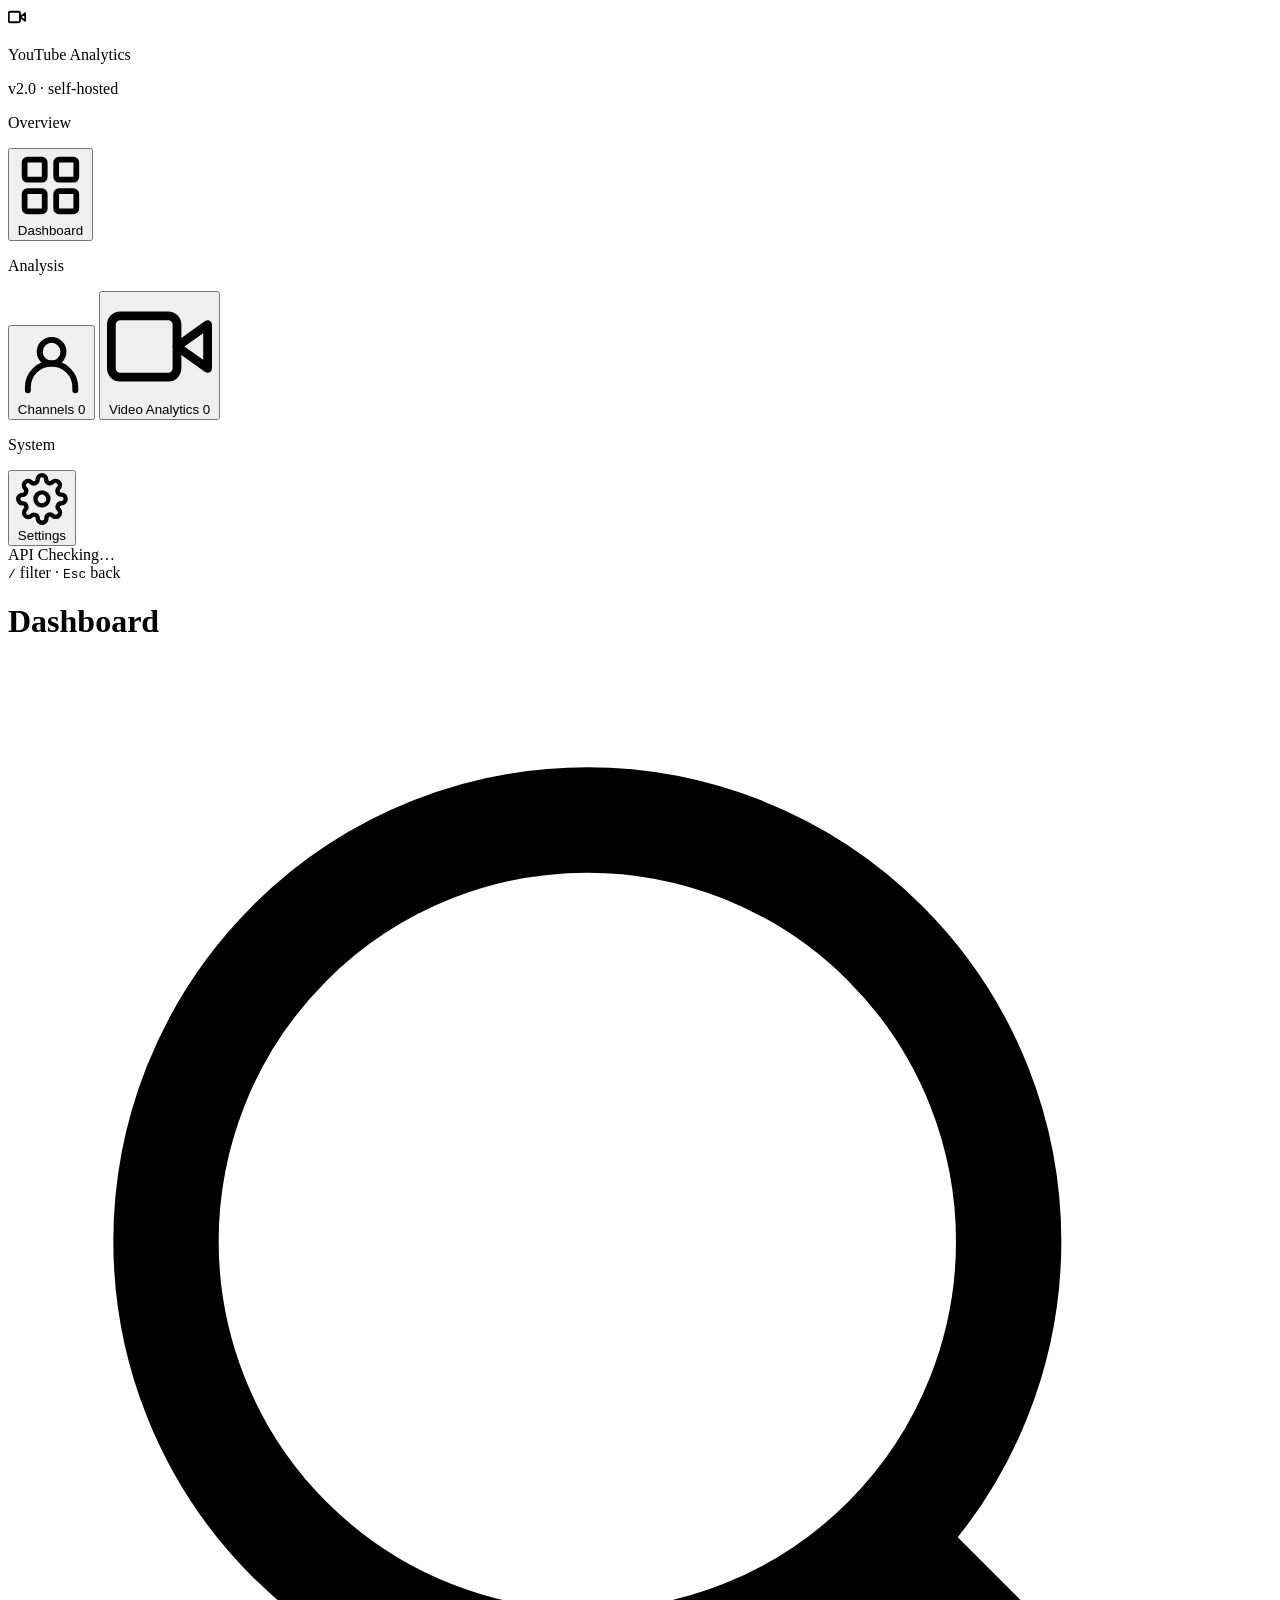
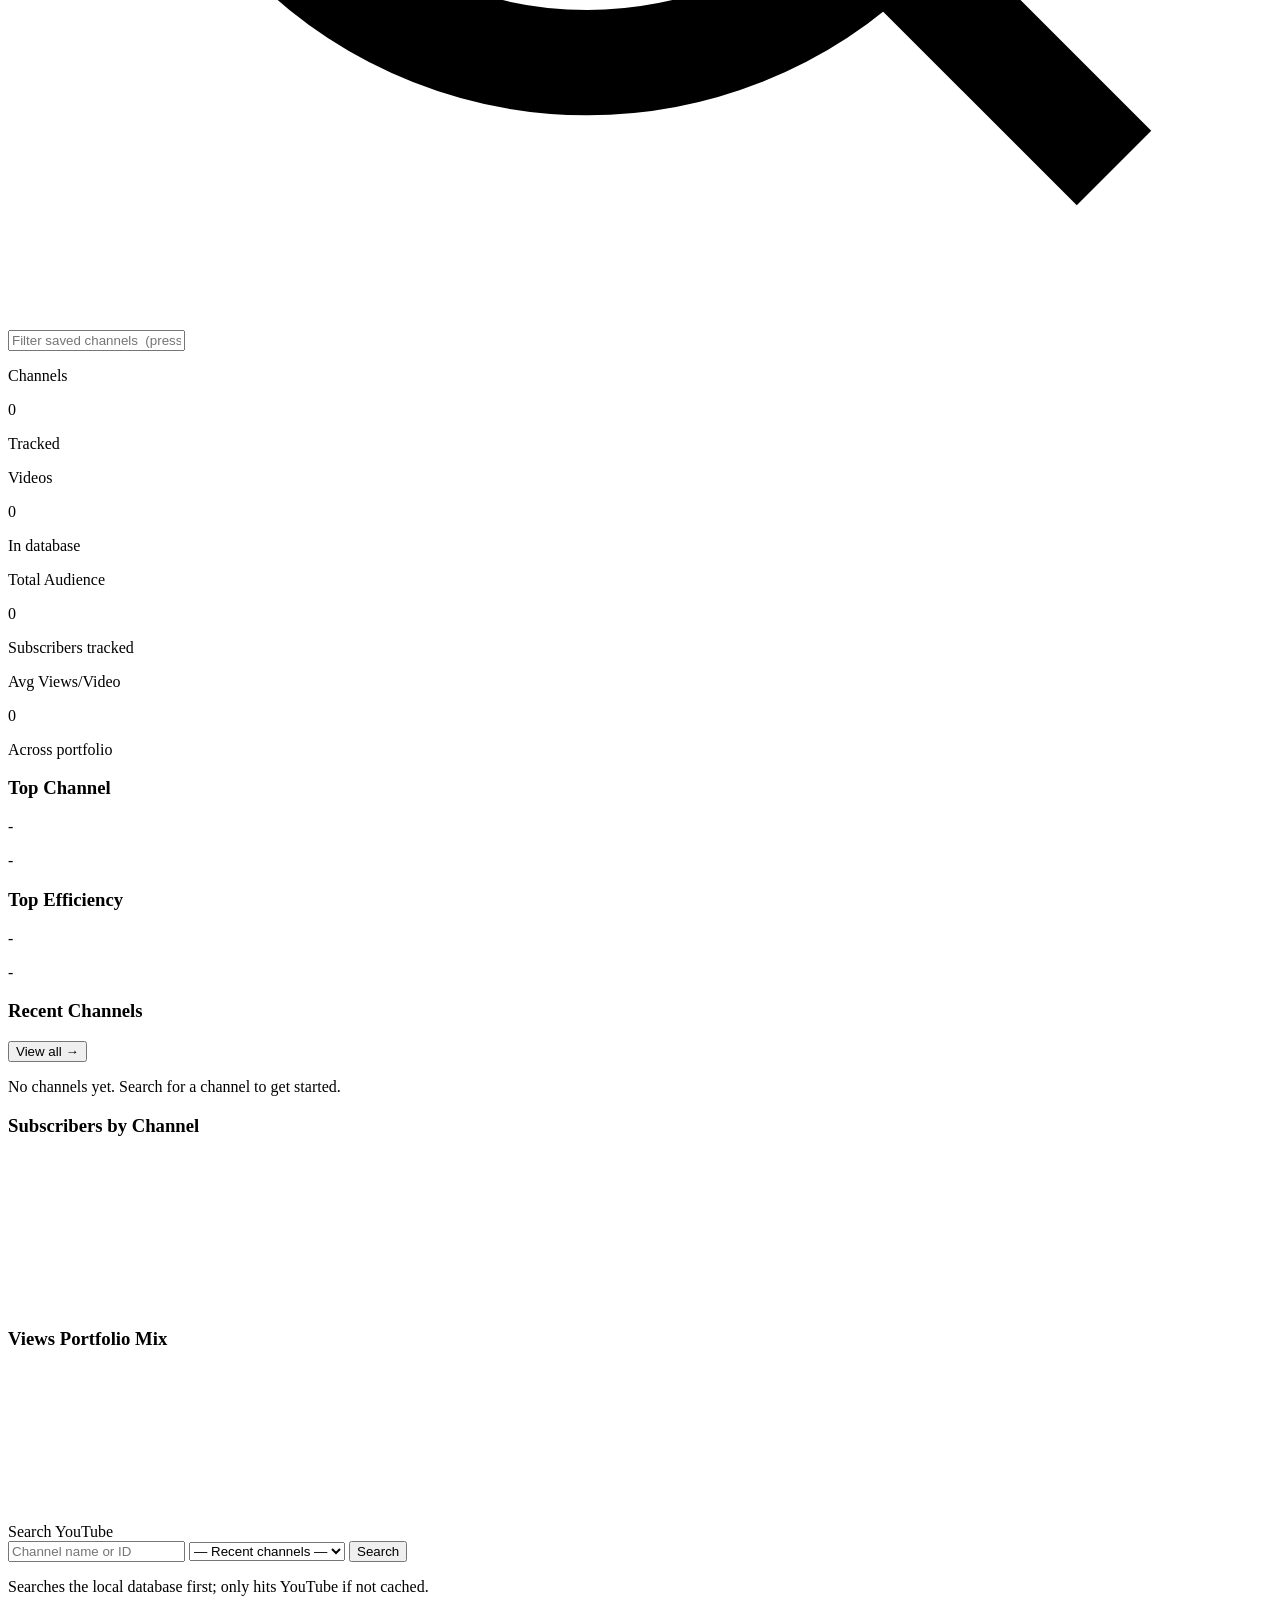
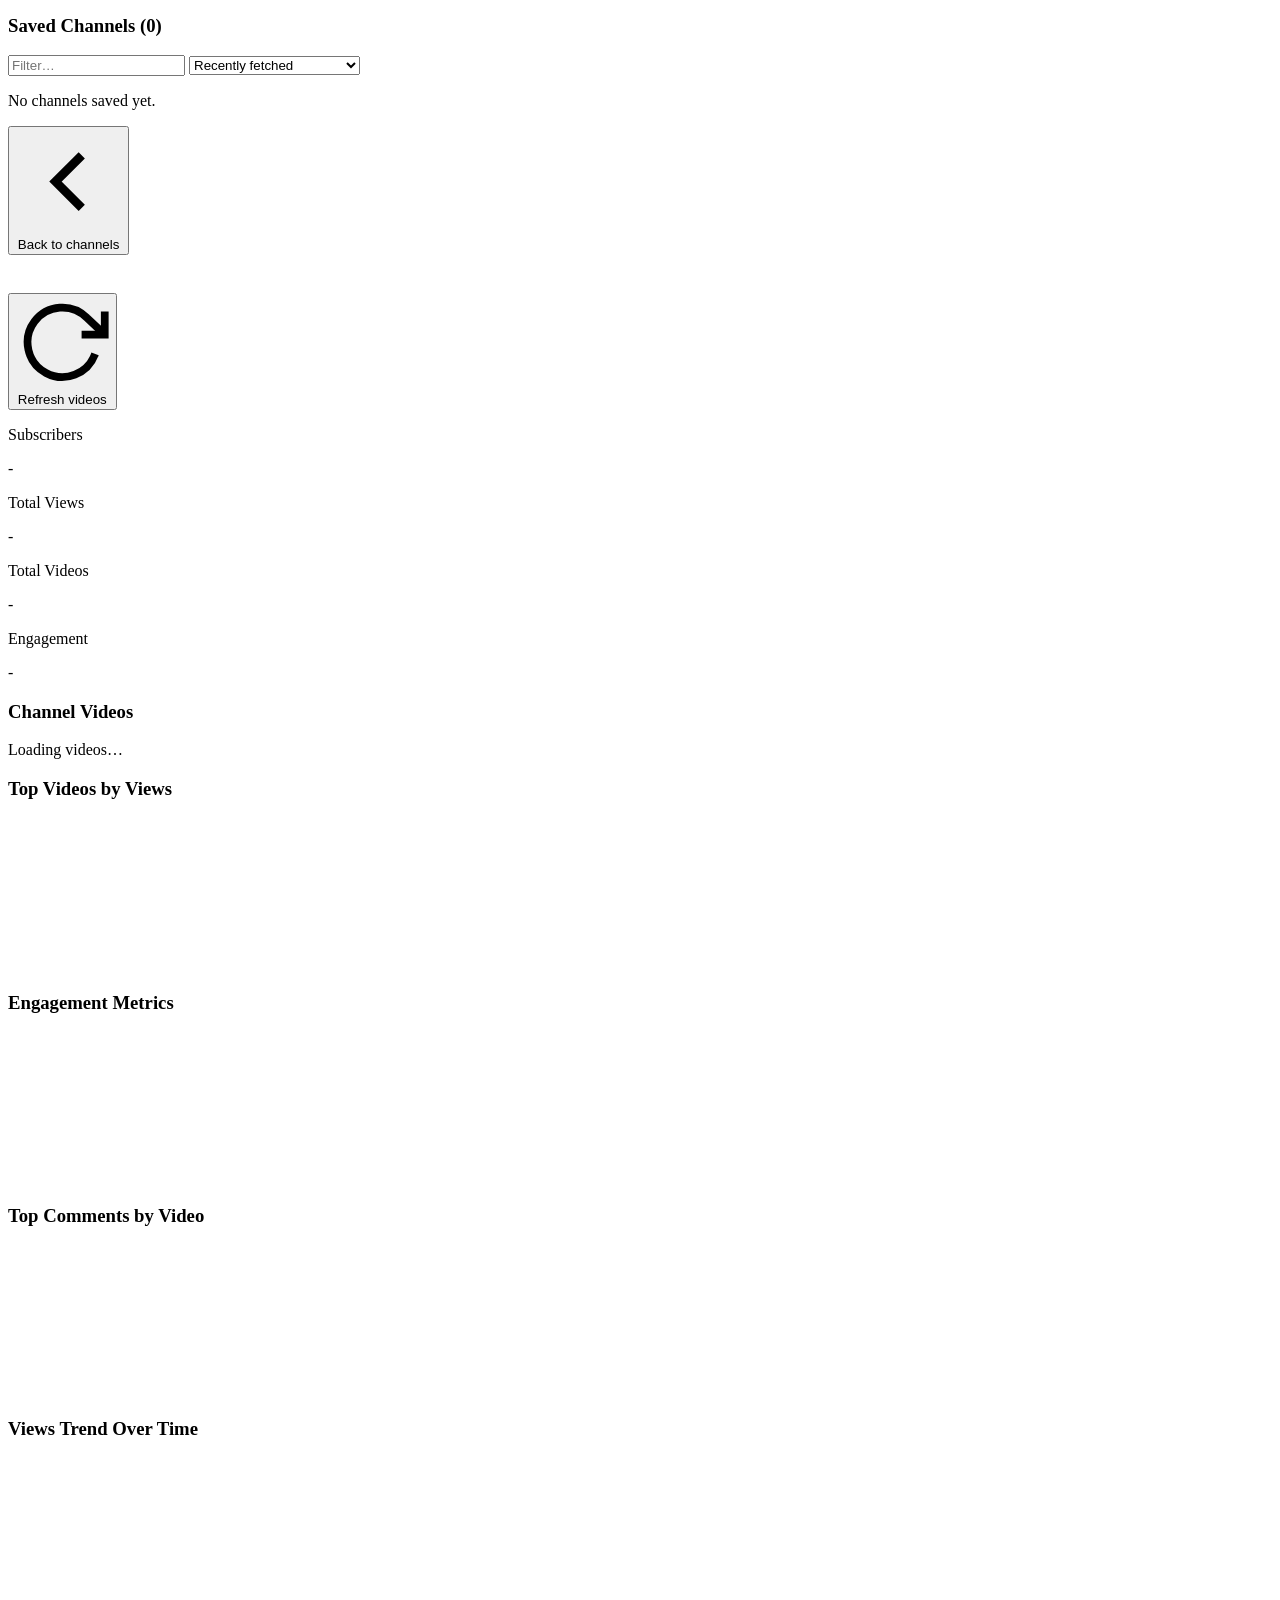
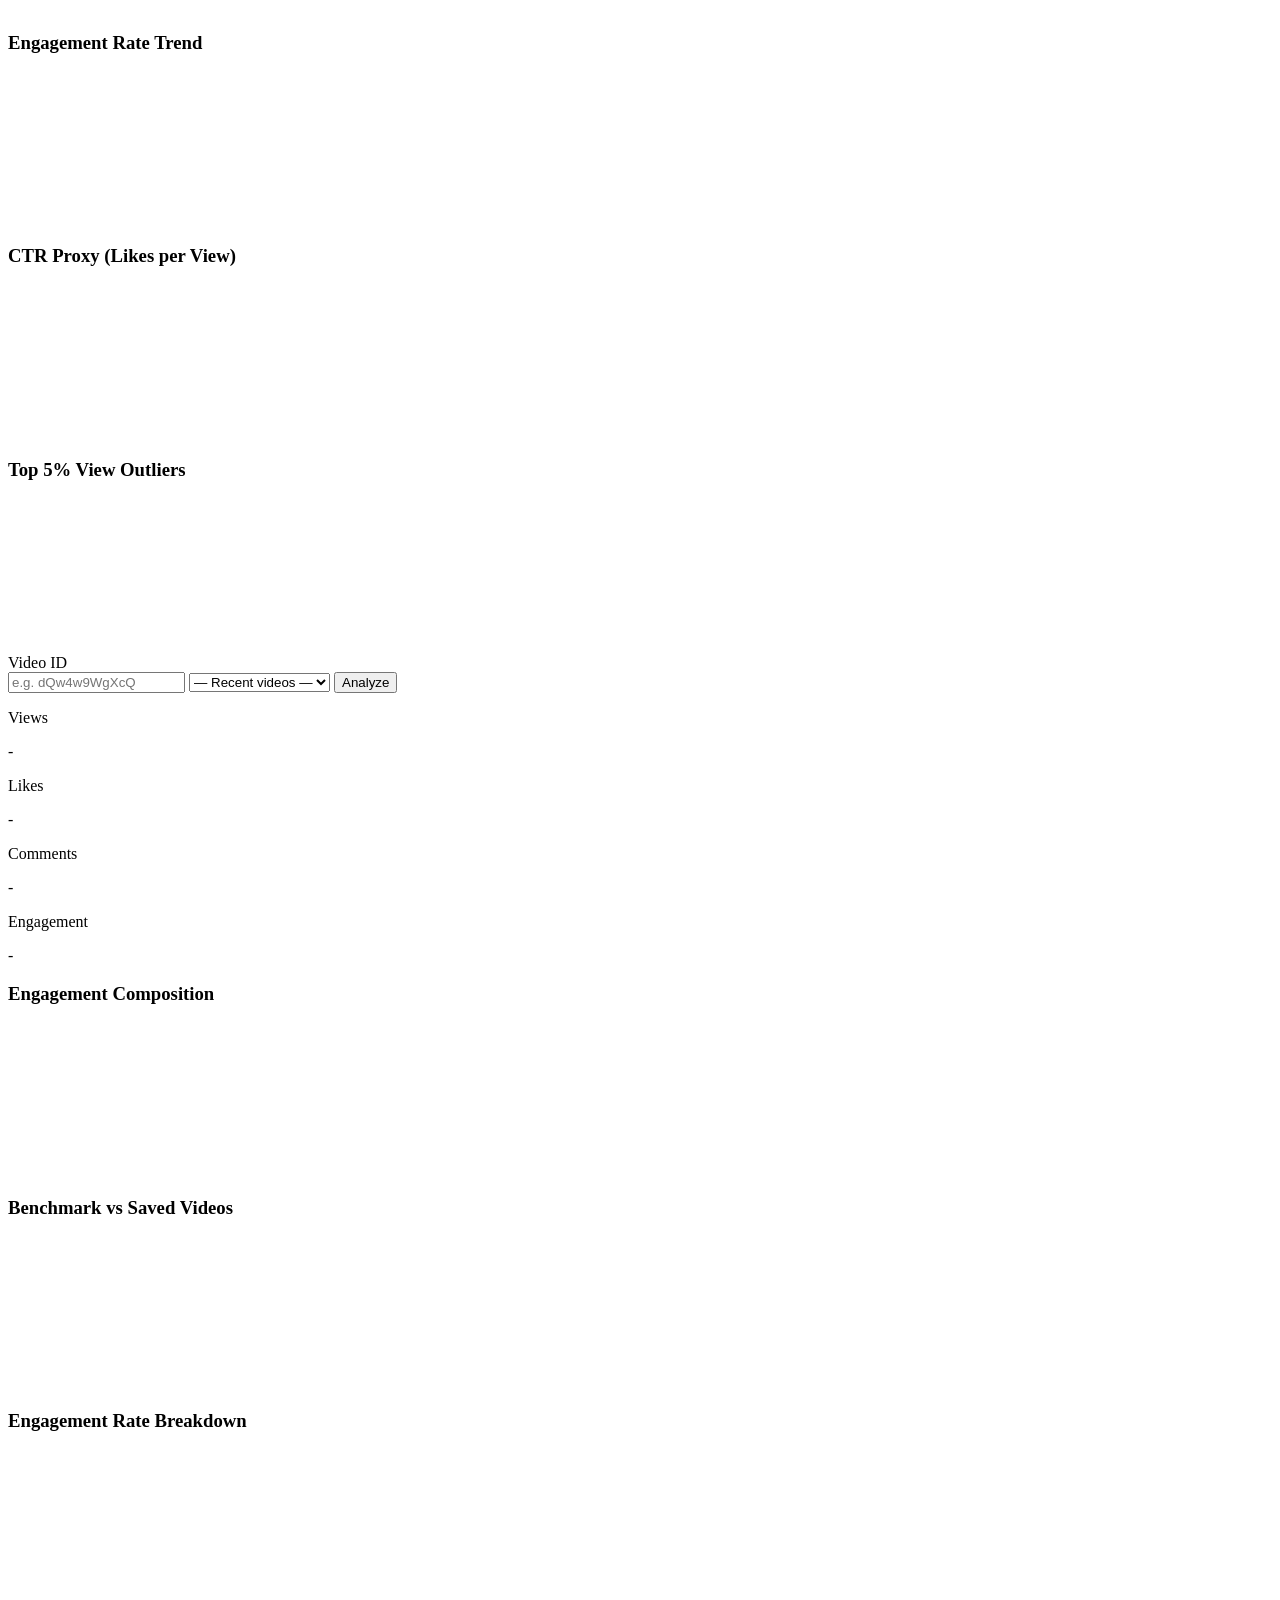
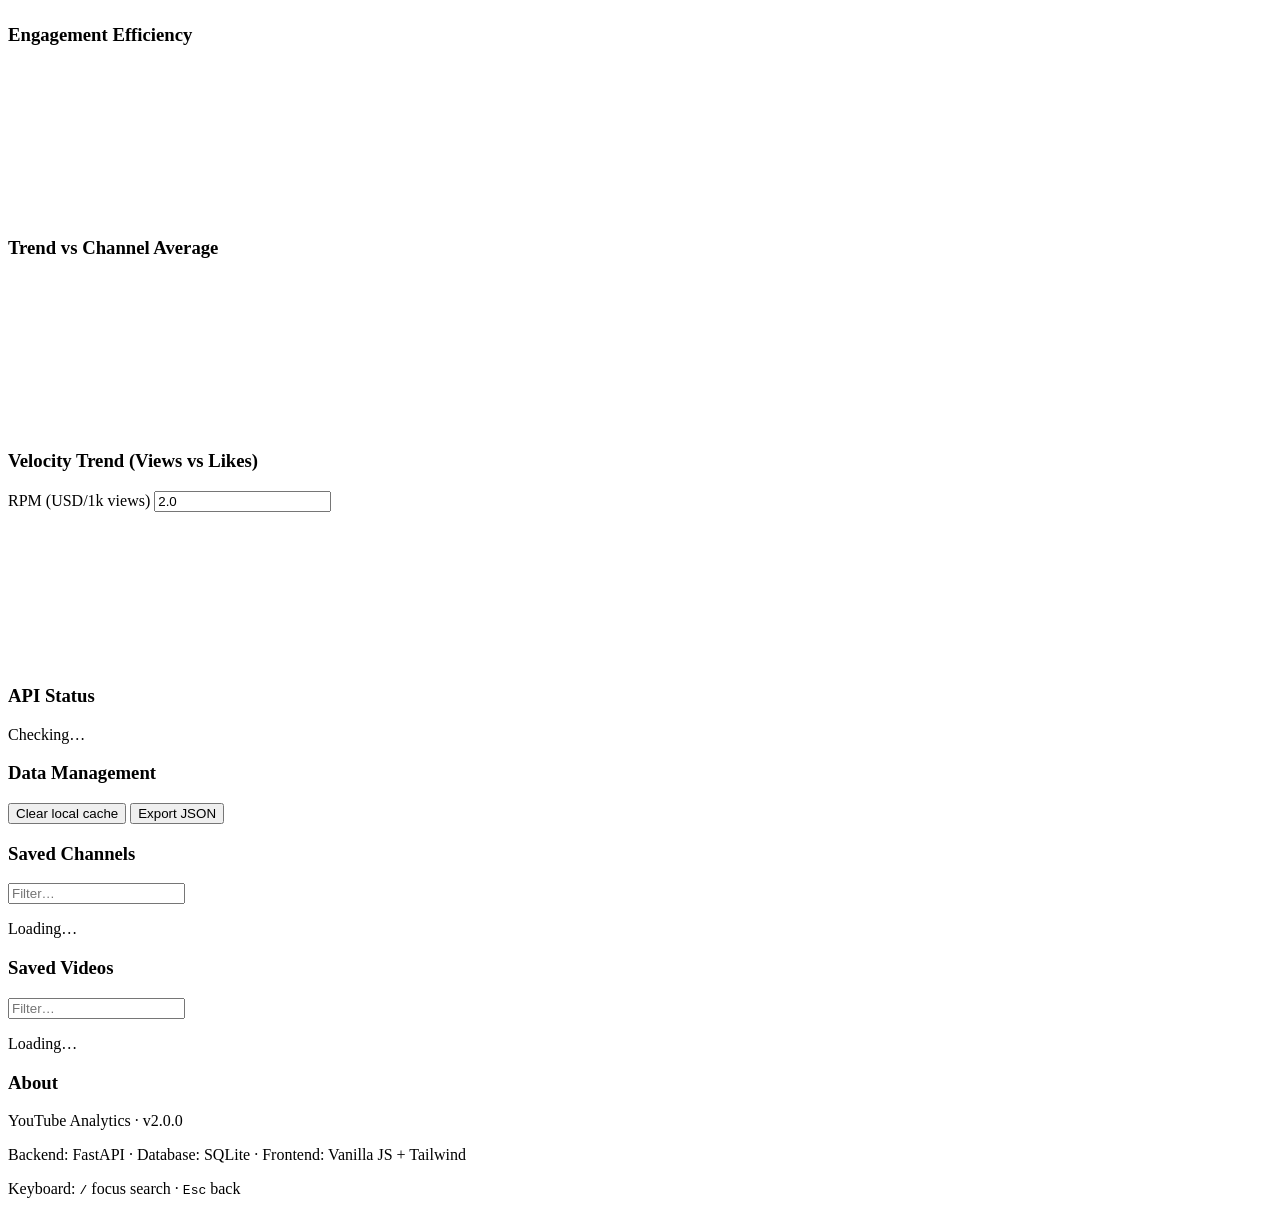
==== youtube_analytics/templates/index.html @ 82e655bf "Merge pull request #1 from sasank-in/top_vid Top vid" ====
<!DOCTYPE html>
<html lang="en">
<head>
    <meta charset="UTF-8">
    <meta name="viewport" content="width=device-width, initial-scale=1.0">
    <title>YouTube Analytics</title>
    <link rel="icon" href="/static/favicon.ico">
    <script src="https://cdn.tailwindcss.com"></script>
    <link rel="preconnect" href="https://fonts.googleapis.com">
    <link rel="preconnect" href="https://fonts.gstatic.com" crossorigin>
    <link href="https://fonts.googleapis.com/css2?family=Inter:wght@400;500;600;700&family=JetBrains+Mono:wght@400;500&display=swap" rel="stylesheet">
    <link rel="stylesheet" href="/static/styles.css">
    <script src="https://cdn.jsdelivr.net/npm/chart.js@4.4.0/dist/chart.umd.js"></script>
    <script>
        tailwind.config = {
            theme: {
                extend: {
                    fontFamily: {
                        sans: ['Inter', 'system-ui', 'sans-serif'],
                        mono: ['JetBrains Mono', 'ui-monospace', 'monospace'],
                    },
                    colors: {
                        brand: {
                            50:  '#eff6ff',
                            100: '#dbeafe',
                            500: '#3b82f6',
                            600: '#2563eb',
                            700: '#1d4ed8',
                            900: '#1e3a8a',
                        },
                    },
                },
            },
        };
    </script>
</head>
<body class="bg-slate-50 text-slate-800 font-sans antialiased">

<div class="flex h-screen overflow-hidden">

    <!-- ============ Sidebar ============ -->
    <aside id="sidebar" class="w-64 shrink-0 bg-white border-r border-slate-200 flex flex-col">
        <div class="px-5 py-4 border-b border-slate-200 flex items-center justify-between">
            <div class="flex items-center gap-2.5 min-w-0">
                <div class="w-9 h-9 rounded-lg bg-gradient-to-br from-brand-600 to-brand-700 flex items-center justify-center text-white shadow-sm shrink-0">
                    <svg width="18" height="18" viewBox="0 0 24 24" fill="none" stroke="currentColor" stroke-width="2.5" stroke-linecap="round" stroke-linejoin="round">
                        <path d="M23 7l-7 5 7 5V7z"></path>
                        <rect x="1" y="5" width="15" height="14" rx="2"></rect>
                    </svg>
                </div>
                <div class="min-w-0">
                    <p class="text-sm font-semibold text-slate-900 leading-tight truncate">YouTube Analytics</p>
                    <p class="text-[11px] text-slate-500 leading-tight">v2.0 · self-hosted</p>
                </div>
            </div>
        </div>

        <nav class="flex-1 px-3 py-3 overflow-y-auto">
            <p class="nav-group">Overview</p>
            <button class="nav-btn" data-section="dashboard">
                <svg class="nav-icon" viewBox="0 0 24 24" fill="none" stroke="currentColor" stroke-width="2" stroke-linecap="round" stroke-linejoin="round"><rect x="3" y="3" width="7" height="7" rx="1"/><rect x="14" y="3" width="7" height="7" rx="1"/><rect x="3" y="14" width="7" height="7" rx="1"/><rect x="14" y="14" width="7" height="7" rx="1"/></svg>
                <span class="flex-1">Dashboard</span>
            </button>

            <p class="nav-group mt-4">Analysis</p>
            <button class="nav-btn" data-section="channels">
                <svg class="nav-icon" viewBox="0 0 24 24" fill="none" stroke="currentColor" stroke-width="2" stroke-linecap="round" stroke-linejoin="round"><circle cx="12" cy="8" r="4"/><path d="M4 21v-1a8 8 0 0116 0v1"/></svg>
                <span class="flex-1">Channels</span>
                <span id="nav-channels-count" class="nav-badge">0</span>
            </button>
            <button class="nav-btn" data-section="videos">
                <svg class="nav-icon" viewBox="0 0 24 24" fill="none" stroke="currentColor" stroke-width="2" stroke-linecap="round" stroke-linejoin="round"><polygon points="23 7 16 12 23 17 23 7"/><rect x="1" y="5" width="15" height="14" rx="2"/></svg>
                <span class="flex-1">Video Analytics</span>
                <span id="nav-videos-count" class="nav-badge">0</span>
            </button>

            <p class="nav-group mt-4">System</p>
            <button class="nav-btn" data-section="settings">
                <svg class="nav-icon" viewBox="0 0 24 24" fill="none" stroke="currentColor" stroke-width="2" stroke-linecap="round" stroke-linejoin="round"><circle cx="12" cy="12" r="3"/><path d="M19.4 15a1.65 1.65 0 00.33 1.82l.06.06a2 2 0 01-2.83 2.83l-.06-.06a1.65 1.65 0 00-1.82-.33 1.65 1.65 0 00-1 1.51V21a2 2 0 01-4 0v-.09A1.65 1.65 0 009 19.4a1.65 1.65 0 00-1.82.33l-.06.06a2 2 0 01-2.83-2.83l.06-.06a1.65 1.65 0 00.33-1.82 1.65 1.65 0 00-1.51-1H3a2 2 0 010-4h.09A1.65 1.65 0 004.6 9a1.65 1.65 0 00-.33-1.82l-.06-.06a2 2 0 012.83-2.83l.06.06a1.65 1.65 0 001.82.33H9a1.65 1.65 0 001-1.51V3a2 2 0 014 0v.09a1.65 1.65 0 001 1.51 1.65 1.65 0 001.82-.33l.06-.06a2 2 0 012.83 2.83l-.06.06a1.65 1.65 0 00-.33 1.82V9a1.65 1.65 0 001.51 1H21a2 2 0 010 4h-.09a1.65 1.65 0 00-1.51 1z"/></svg>
                <span class="flex-1">Settings</span>
            </button>
        </nav>

        <div class="border-t border-slate-200 px-3 py-3 space-y-2">
            <div id="api-status-pill" class="flex items-center justify-between px-3 py-2 rounded-md bg-slate-50 text-xs">
                <span class="flex items-center gap-2 text-slate-600">
                    <span class="relative flex w-2 h-2">
                        <span id="api-status-dot-ping" class="absolute inline-flex h-full w-full rounded-full opacity-50"></span>
                        <span id="api-status-dot" class="relative inline-flex rounded-full h-2 w-2 bg-slate-300"></span>
                    </span>
                    API
                </span>
                <span id="api-status-text" class="font-medium text-slate-700">Checking…</span>
            </div>
            <div class="px-3 text-[11px] text-slate-400 leading-relaxed">
                <kbd class="kbd">/</kbd> filter · <kbd class="kbd">Esc</kbd> back
            </div>
        </div>
    </aside>

    <!-- ============ Main Column ============ -->
    <div class="flex-1 flex flex-col overflow-hidden">

        <!-- Top Bar -->
        <header class="h-14 shrink-0 bg-white border-b border-slate-200 flex items-center justify-between px-6">
            <div class="flex items-center gap-3 min-w-0">
                <h1 id="page-title" class="text-base font-semibold text-slate-900 truncate">Dashboard</h1>
                <span id="page-breadcrumb" class="text-sm text-slate-400 truncate"></span>
            </div>
            <div class="flex items-center gap-2">
                <div class="relative">
                    <svg class="w-4 h-4 absolute left-2.5 top-1/2 -translate-y-1/2 text-slate-400" viewBox="0 0 24 24" fill="none" stroke="currentColor" stroke-width="2"><circle cx="11" cy="11" r="8"/><path d="M21 21l-4.35-4.35"/></svg>
                    <input id="global-search" type="text" placeholder="Filter saved channels  (press /)"
                           class="w-72 h-9 pl-8 pr-3 text-sm bg-slate-100 border border-transparent rounded-md focus:bg-white focus:border-brand-500 focus:ring-2 focus:ring-brand-500/20 focus:outline-none transition">
                </div>
            </div>
        </header>

        <!-- Content -->
        <main class="flex-1 overflow-auto">
            <div class="max-w-7xl mx-auto px-6 py-6">

                <!-- ============ Dashboard ============ -->
                <section id="dashboard" class="section">
                    <div class="grid grid-cols-1 sm:grid-cols-2 lg:grid-cols-4 gap-4 mb-6">
                        <div class="kpi-card">
                            <p class="kpi-label">Channels</p>
                            <p class="kpi-value" id="total-channels">0</p>
                            <p class="kpi-sub">Tracked</p>
                        </div>
                        <div class="kpi-card">
                            <p class="kpi-label">Videos</p>
                            <p class="kpi-value" id="total-videos">0</p>
                            <p class="kpi-sub">In database</p>
                        </div>
                        <div class="kpi-card">
                            <p class="kpi-label">Total Audience</p>
                            <p class="kpi-value" id="highlight-total-audience">0</p>
                            <p class="kpi-sub">Subscribers tracked</p>
                        </div>
                        <div class="kpi-card">
                            <p class="kpi-label">Avg Views/Video</p>
                            <p class="kpi-value" id="highlight-avg-views">0</p>
                            <p class="kpi-sub">Across portfolio</p>
                        </div>
                    </div>

                    <div class="grid grid-cols-1 lg:grid-cols-2 gap-4 mb-6">
                        <div class="panel">
                            <div class="panel-header">
                                <h3 class="panel-title">Top Channel</h3>
                            </div>
                            <div class="panel-body">
                                <p class="text-xl font-semibold text-slate-900" id="highlight-top-channel">-</p>
                                <p class="text-sm text-slate-500 mt-1" id="highlight-top-channel-metric">-</p>
                            </div>
                        </div>
                        <div class="panel">
                            <div class="panel-header">
                                <h3 class="panel-title">Top Efficiency</h3>
                            </div>
                            <div class="panel-body">
                                <p class="text-xl font-semibold text-slate-900" id="highlight-top-engagement">-</p>
                                <p class="text-sm text-slate-500 mt-1" id="highlight-top-engagement-metric">-</p>
                            </div>
                        </div>
                    </div>

                    <div class="panel mb-6">
                        <div class="panel-header flex items-center justify-between">
                            <h3 class="panel-title">Recent Channels</h3>
                            <button class="text-xs text-brand-600 hover:text-brand-700 font-medium" data-jump="channels">View all →</button>
                        </div>
                        <div class="panel-body">
                            <div id="recent-channels" class="grid grid-cols-1 sm:grid-cols-2 lg:grid-cols-3 xl:grid-cols-4 gap-3">
                                <p class="placeholder col-span-full">No channels yet. Search for a channel to get started.</p>
                            </div>
                        </div>
                    </div>

                    <div class="grid grid-cols-1 lg:grid-cols-2 gap-4">
                        <div class="panel">
                            <div class="panel-header"><h3 class="panel-title">Subscribers by Channel</h3></div>
                            <div class="panel-body">
                                <div class="chart-container"><canvas id="dashboard-subscribers-canvas"></canvas></div>
                            </div>
                        </div>
                        <div class="panel">
                            <div class="panel-header"><h3 class="panel-title">Views Portfolio Mix</h3></div>
                            <div class="panel-body">
                                <div class="chart-container"><canvas id="dashboard-views-canvas"></canvas></div>
                            </div>
                        </div>
                    </div>
                </section>

                <!-- ============ Channels ============ -->
                <section id="channels" class="section hidden">
                    <div class="panel mb-6">
                        <div class="panel-body">
                            <label for="search-query" class="block text-sm font-medium text-slate-700 mb-1.5">Search YouTube</label>
                            <div class="flex gap-2">
                                <input type="text" id="search-query"
                                       placeholder="Channel name or ID"
                                       class="input-field flex-1">
                                <select id="quick-channel-select" class="input-field w-56">
                                    <option value="">— Recent channels —</option>
                                </select>
                                <button id="search-btn" class="btn btn-primary">Search</button>
                            </div>
                            <p class="text-xs text-slate-500 mt-2">Searches the local database first; only hits YouTube if not cached.</p>
                            <div id="search-results" class="mt-4 hidden">
                                <div id="channel-result"></div>
                            </div>
                        </div>
                    </div>

                    <div class="panel">
                        <div class="panel-header flex items-center justify-between gap-4 flex-wrap">
                            <h3 class="panel-title">Saved Channels (<span id="channels-count">0</span>)</h3>
                            <div class="flex items-center gap-2">
                                <input id="channels-filter" type="text" placeholder="Filter…" class="input-field h-8 w-48 text-xs">
                                <select id="channels-sort" class="input-field h-8 w-44 text-xs">
                                    <option value="recent">Recently fetched</option>
                                    <option value="subscribers">Subscribers (high → low)</option>
                                    <option value="views">Total views (high → low)</option>
                                    <option value="title">Name (A → Z)</option>
                                </select>
                            </div>
                        </div>
                        <div class="panel-body">
                            <div id="channels-list" class="grid grid-cols-1 sm:grid-cols-2 lg:grid-cols-3 gap-3">
                                <p class="placeholder col-span-full">No channels saved yet.</p>
                            </div>
                        </div>
                    </div>
                </section>

                <!-- ============ Channel Details ============ -->
                <section id="channel-details" class="section hidden">
                    <button id="back-btn" class="btn btn-ghost mb-3">
                        <svg class="w-4 h-4" viewBox="0 0 24 24" fill="none" stroke="currentColor" stroke-width="2"><polyline points="15 18 9 12 15 6"/></svg>
                        Back to channels
                    </button>

                    <div class="panel mb-4">
                        <div class="panel-body flex flex-col sm:flex-row gap-5">
                            <img id="channel-image" src="" alt="" class="w-24 h-24 rounded-lg object-cover bg-slate-100 shrink-0">
                            <div class="flex-1 min-w-0">
                                <h2 id="channel-name" class="text-xl font-semibold text-slate-900 truncate"></h2>
                                <p id="channel-id-display" class="text-xs font-mono text-slate-500 mt-0.5"></p>
                                <p id="channel-description" class="text-sm text-slate-600 mt-2 line-clamp-2"></p>
                            </div>
                            <div class="flex sm:flex-col gap-2 shrink-0">
                                <button id="fetch-videos-btn" class="btn btn-primary">
                                    <svg class="w-4 h-4" viewBox="0 0 24 24" fill="none" stroke="currentColor" stroke-width="2"><polyline points="23 4 23 10 17 10"/><path d="M20.49 15a9 9 0 11-2.12-9.36L23 10"/></svg>
                                    Refresh videos
                                </button>
                            </div>
                        </div>
                    </div>

                    <div class="grid grid-cols-2 lg:grid-cols-4 gap-3 mb-4">
                        <div class="kpi-card">
                            <p class="kpi-label">Subscribers</p>
                            <p class="kpi-value" id="channel-subscribers">-</p>
                        </div>
                        <div class="kpi-card">
                            <p class="kpi-label">Total Views</p>
                            <p class="kpi-value" id="channel-views">-</p>
                        </div>
                        <div class="kpi-card">
                            <p class="kpi-label">Total Videos</p>
                            <p class="kpi-value" id="channel-video-count">-</p>
                        </div>
                        <div class="kpi-card">
                            <p class="kpi-label">Engagement</p>
                            <p class="kpi-value" id="channel-engagement">-</p>
                        </div>
                    </div>

                    <div class="panel mb-4">
                        <div class="panel-header"><h3 class="panel-title">Channel Videos</h3></div>
                        <div class="panel-body">
                            <div id="videos-scroller" class="grid grid-cols-1 sm:grid-cols-2 lg:grid-cols-3 xl:grid-cols-4 gap-3 min-h-[160px]">
                                <p class="placeholder col-span-full">Loading videos…</p>
                            </div>
                        </div>
                    </div>

                    <div class="grid grid-cols-1 lg:grid-cols-2 gap-4 mb-4">
                        <div class="panel"><div class="panel-header"><h3 class="panel-title">Top Videos by Views</h3></div><div class="panel-body"><div class="chart-container"><canvas id="top-videos-canvas"></canvas></div></div></div>
                        <div class="panel"><div class="panel-header"><h3 class="panel-title">Engagement Metrics</h3></div><div class="panel-body"><div class="chart-container"><canvas id="engagement-canvas"></canvas></div></div></div>
                    </div>
                    <div class="grid grid-cols-1 lg:grid-cols-2 gap-4 mb-4">
                        <div class="panel"><div class="panel-header"><h3 class="panel-title">Top Comments by Video</h3></div><div class="panel-body"><div class="chart-container"><canvas id="comments-canvas"></canvas></div></div></div>
                        <div class="panel"><div class="panel-header"><h3 class="panel-title">Views Trend Over Time</h3></div><div class="panel-body"><div class="chart-container"><canvas id="views-trend-canvas"></canvas></div></div></div>
                    </div>
                    <div class="grid grid-cols-1 lg:grid-cols-2 gap-4 mb-4">
                        <div class="panel"><div class="panel-header"><h3 class="panel-title">Engagement Rate Trend</h3></div><div class="panel-body"><div class="chart-container"><canvas id="engagement-trend-canvas"></canvas></div></div></div>
                        <div class="panel"><div class="panel-header"><h3 class="panel-title">CTR Proxy (Likes per View)</h3></div><div class="panel-body"><div class="chart-container"><canvas id="ctr-proxy-canvas"></canvas></div></div></div>
                    </div>
                    <div class="panel">
                        <div class="panel-header"><h3 class="panel-title">Top 5% View Outliers</h3></div>
                        <div class="panel-body"><div class="chart-container"><canvas id="outliers-canvas"></canvas></div></div>
                    </div>
                </section>

                <!-- ============ Video Analytics ============ -->
                <section id="videos" class="section hidden">
                    <div class="panel mb-6">
                        <div class="panel-body">
                            <label for="video-search-input" class="block text-sm font-medium text-slate-700 mb-1.5">Video ID</label>
                            <div class="flex gap-2">
                                <input type="text" id="video-search-input"
                                       placeholder="e.g. dQw4w9WgXcQ"
                                       class="input-field flex-1 font-mono">
                                <select id="quick-video-select" class="input-field w-56">
                                    <option value="">— Recent videos —</option>
                                </select>
                                <button id="video-search-btn" class="btn btn-primary">Analyze</button>
                            </div>
                            <div id="video-results" class="mt-4 hidden">
                                <div id="video-details"></div>
                            </div>
                        </div>
                    </div>

                    <div id="video-stats-section" class="hidden">
                        <div class="grid grid-cols-2 lg:grid-cols-4 gap-3 mb-4">
                            <div class="kpi-card"><p class="kpi-label">Views</p><p class="kpi-value" id="video-views">-</p></div>
                            <div class="kpi-card"><p class="kpi-label">Likes</p><p class="kpi-value" id="video-likes">-</p></div>
                            <div class="kpi-card"><p class="kpi-label">Comments</p><p class="kpi-value" id="video-comments">-</p></div>
                            <div class="kpi-card"><p class="kpi-label">Engagement</p><p class="kpi-value" id="video-engagement">-</p></div>
                        </div>
                    </div>

                    <div id="video-advanced-charts-section" class="hidden grid grid-cols-1 lg:grid-cols-2 gap-4 mb-4">
                        <div class="panel"><div class="panel-header"><h3 class="panel-title">Engagement Composition</h3></div><div class="panel-body"><div class="chart-container"><canvas id="video-composition-canvas"></canvas></div></div></div>
                        <div class="panel"><div class="panel-header"><h3 class="panel-title">Benchmark vs Saved Videos</h3></div><div class="panel-body"><div class="chart-container"><canvas id="video-benchmark-canvas"></canvas></div></div></div>
                    </div>

                    <div id="video-insights-charts-section" class="hidden grid grid-cols-1 lg:grid-cols-2 gap-4 mb-4">
                        <div class="panel"><div class="panel-header"><h3 class="panel-title">Engagement Rate Breakdown</h3></div><div class="panel-body"><div class="chart-container"><canvas id="video-engagement-rate-canvas"></canvas></div></div></div>
                        <div class="panel"><div class="panel-header"><h3 class="panel-title">Engagement Efficiency</h3></div><div class="panel-body"><div class="chart-container"><canvas id="video-percentile-canvas"></canvas></div></div></div>
                    </div>

                    <div id="video-trend-charts-section" class="hidden grid grid-cols-1 lg:grid-cols-2 gap-4">
                        <div class="panel"><div class="panel-header"><h3 class="panel-title">Trend vs Channel Average</h3></div><div class="panel-body"><div class="chart-container"><canvas id="video-channel-trend-canvas"></canvas></div></div></div>
                        <div class="panel">
                            <div class="panel-header flex items-center justify-between">
                                <h3 class="panel-title">Velocity Trend (Views vs Likes)</h3>
                                <div class="flex items-center gap-2">
                                    <label for="video-rpm-input" class="text-xs text-slate-500">RPM (USD/1k views)</label>
                                    <input type="number" id="video-rpm-input" class="input-field h-8 w-20 text-xs" min="0" step="0.1" value="2.0">
                                </div>
                            </div>
                            <div class="panel-body"><div class="chart-container"><canvas id="video-velocity-canvas"></canvas></div></div>
                        </div>
                    </div>
                </section>

                <!-- ============ Settings ============ -->
                <section id="settings" class="section hidden">
                    <div class="panel mb-4">
                        <div class="panel-header"><h3 class="panel-title">API Status</h3></div>
                        <div class="panel-body">
                            <p id="api-status" class="text-sm">Checking…</p>
                        </div>
                    </div>

                    <div class="panel mb-4">
                        <div class="panel-header"><h3 class="panel-title">Data Management</h3></div>
                        <div class="panel-body flex gap-2 flex-wrap">
                            <button id="clear-cache-btn" class="btn btn-secondary">Clear local cache</button>
                            <button id="export-data-btn" class="btn btn-secondary">Export JSON</button>
                        </div>
                    </div>

                    <div class="panel mb-4">
                        <div class="panel-header flex items-center justify-between">
                            <h3 class="panel-title">Saved Channels</h3>
                            <input id="settings-channels-filter" type="text" placeholder="Filter…" class="input-field h-8 w-48 text-xs">
                        </div>
                        <div class="panel-body">
                            <div id="settings-channels-table" class="overflow-x-auto">
                                <p class="placeholder">Loading…</p>
                            </div>
                        </div>
                    </div>

                    <div class="panel mb-4">
                        <div class="panel-header flex items-center justify-between">
                            <h3 class="panel-title">Saved Videos</h3>
                            <input id="settings-videos-filter" type="text" placeholder="Filter…" class="input-field h-8 w-48 text-xs">
                        </div>
                        <div class="panel-body">
                            <div id="settings-videos-table" class="overflow-x-auto">
                                <p class="placeholder">Loading…</p>
                            </div>
                        </div>
                    </div>

                    <div class="panel">
                        <div class="panel-header"><h3 class="panel-title">About</h3></div>
                        <div class="panel-body text-sm text-slate-600 space-y-1">
                            <p><span class="font-medium text-slate-900">YouTube Analytics</span> · v2.0.0</p>
                            <p>Backend: FastAPI · Database: SQLite · Frontend: Vanilla JS + Tailwind</p>
                            <p class="text-xs text-slate-500 pt-2">Keyboard: <kbd class="kbd">/</kbd> focus search · <kbd class="kbd">Esc</kbd> back</p>
                        </div>
                    </div>
                </section>

            </div>
        </main>
    </div>
</div>

<!-- Loading bar -->
<div id="loading" class="fixed top-0 left-0 right-0 h-0.5 bg-brand-600 hidden z-50">
    <div class="h-full bg-brand-400 animate-pulse"></div>
</div>

<!-- Toasts -->
<div id="toast-container" class="fixed top-4 right-4 z-50 flex flex-col gap-2 w-80"></div>

<script src="/static/js/channel-charts.js"></script>
<script src="/static/js/video-charts.js"></script>
<script src="/static/app.js"></script>
<script src="/static/js/ui-enhancements.js"></script>
</body>
</html>
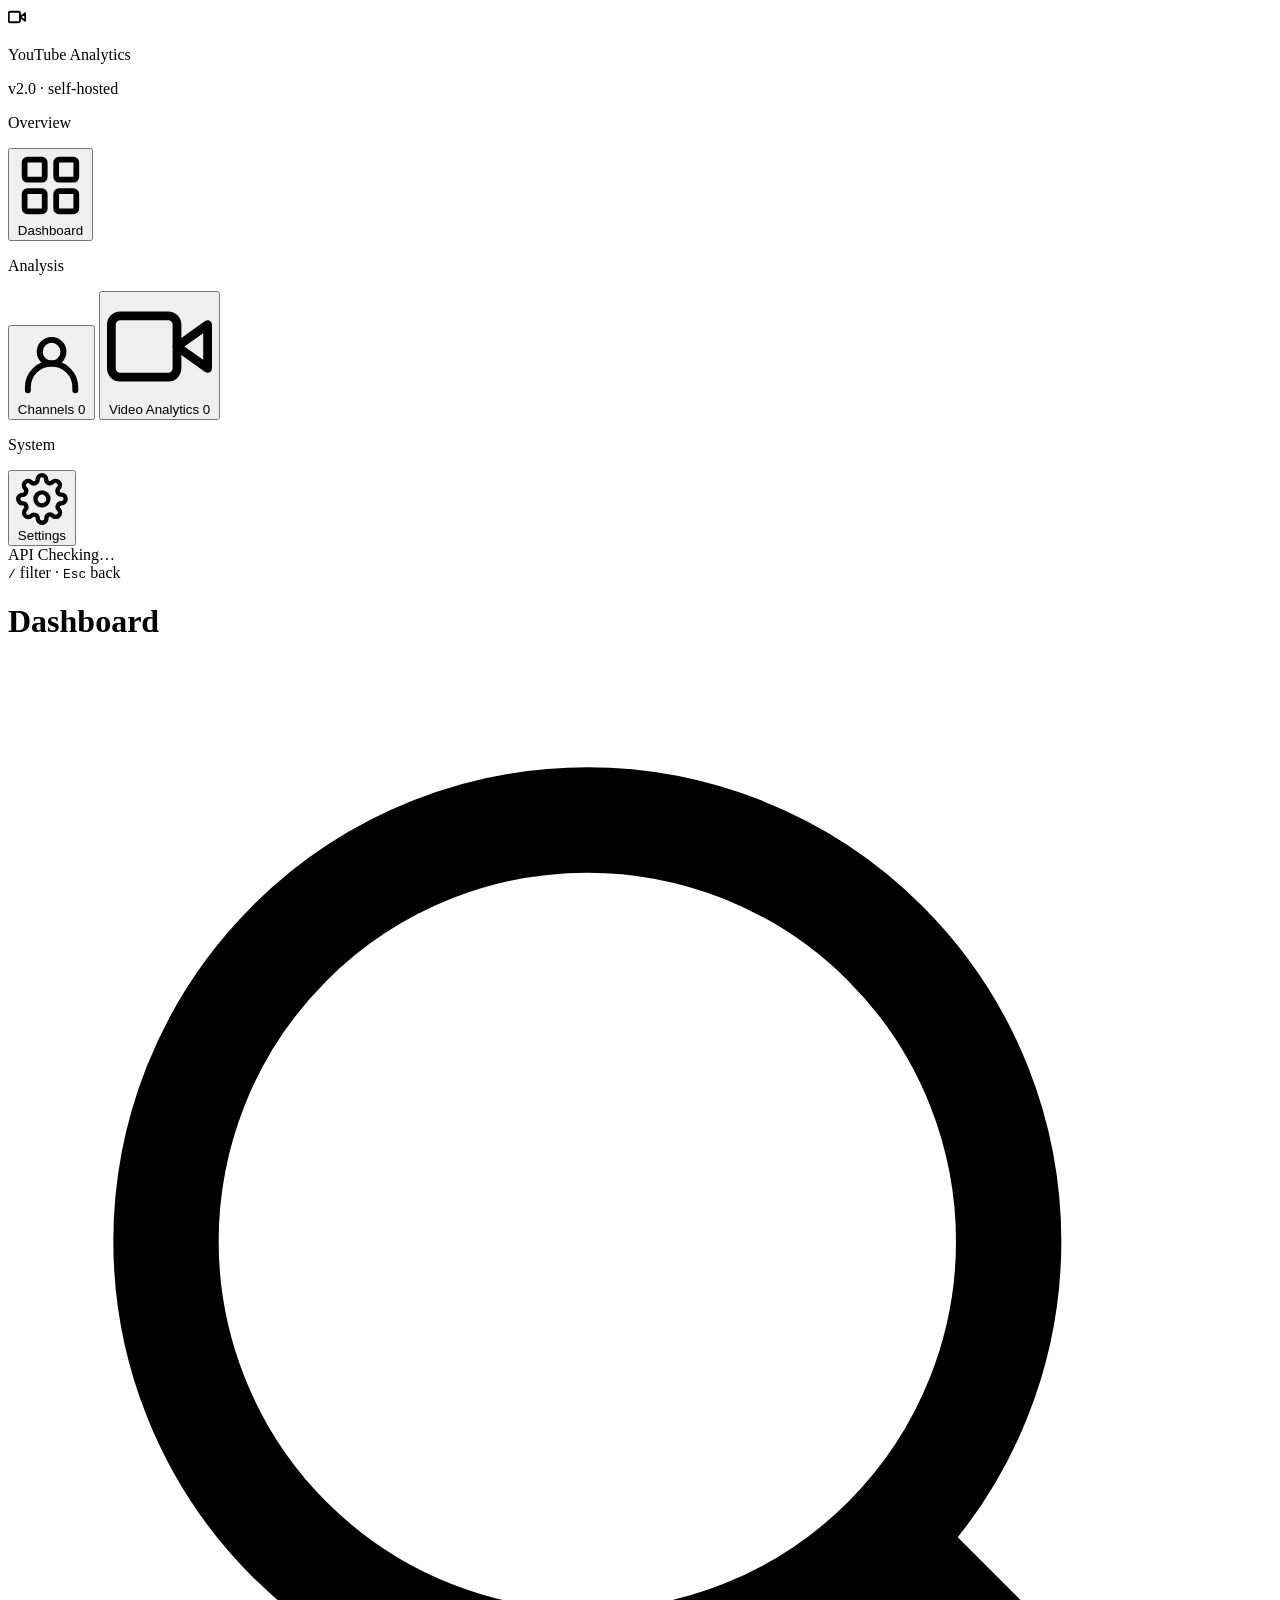
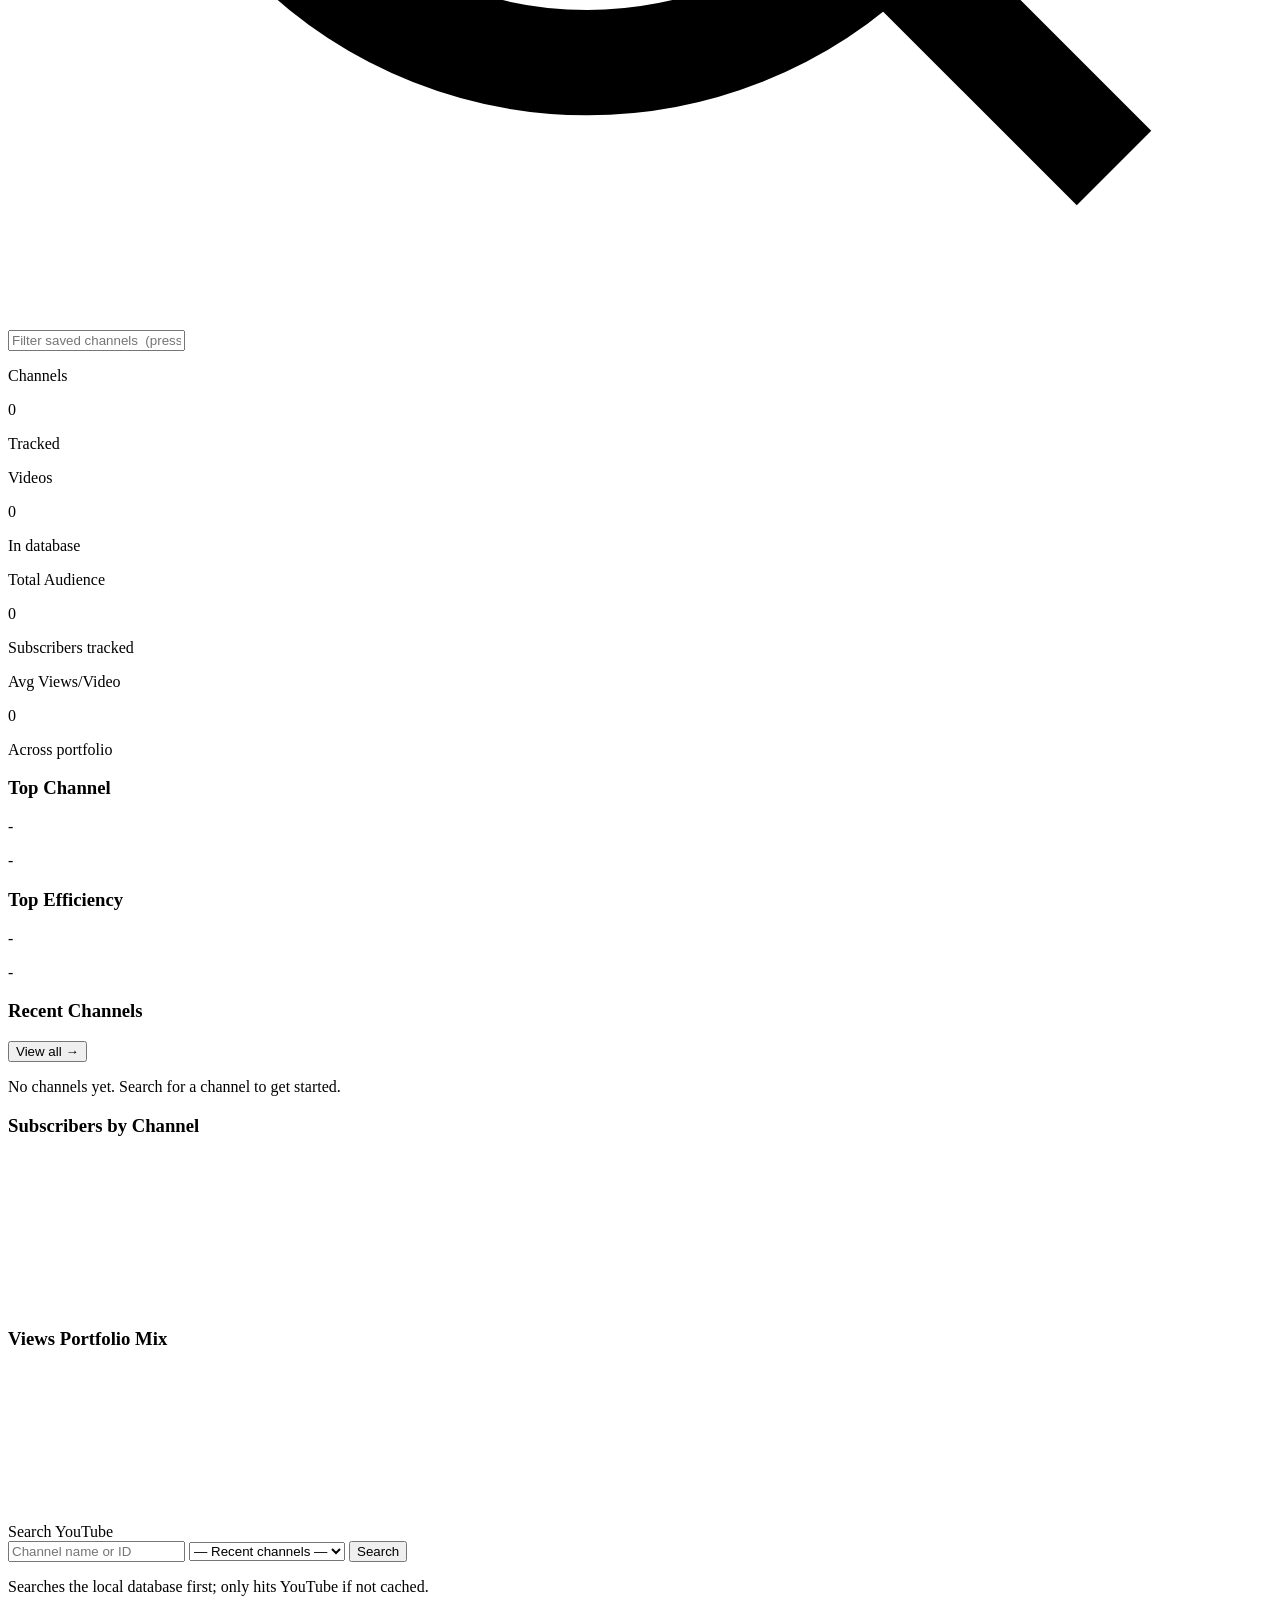
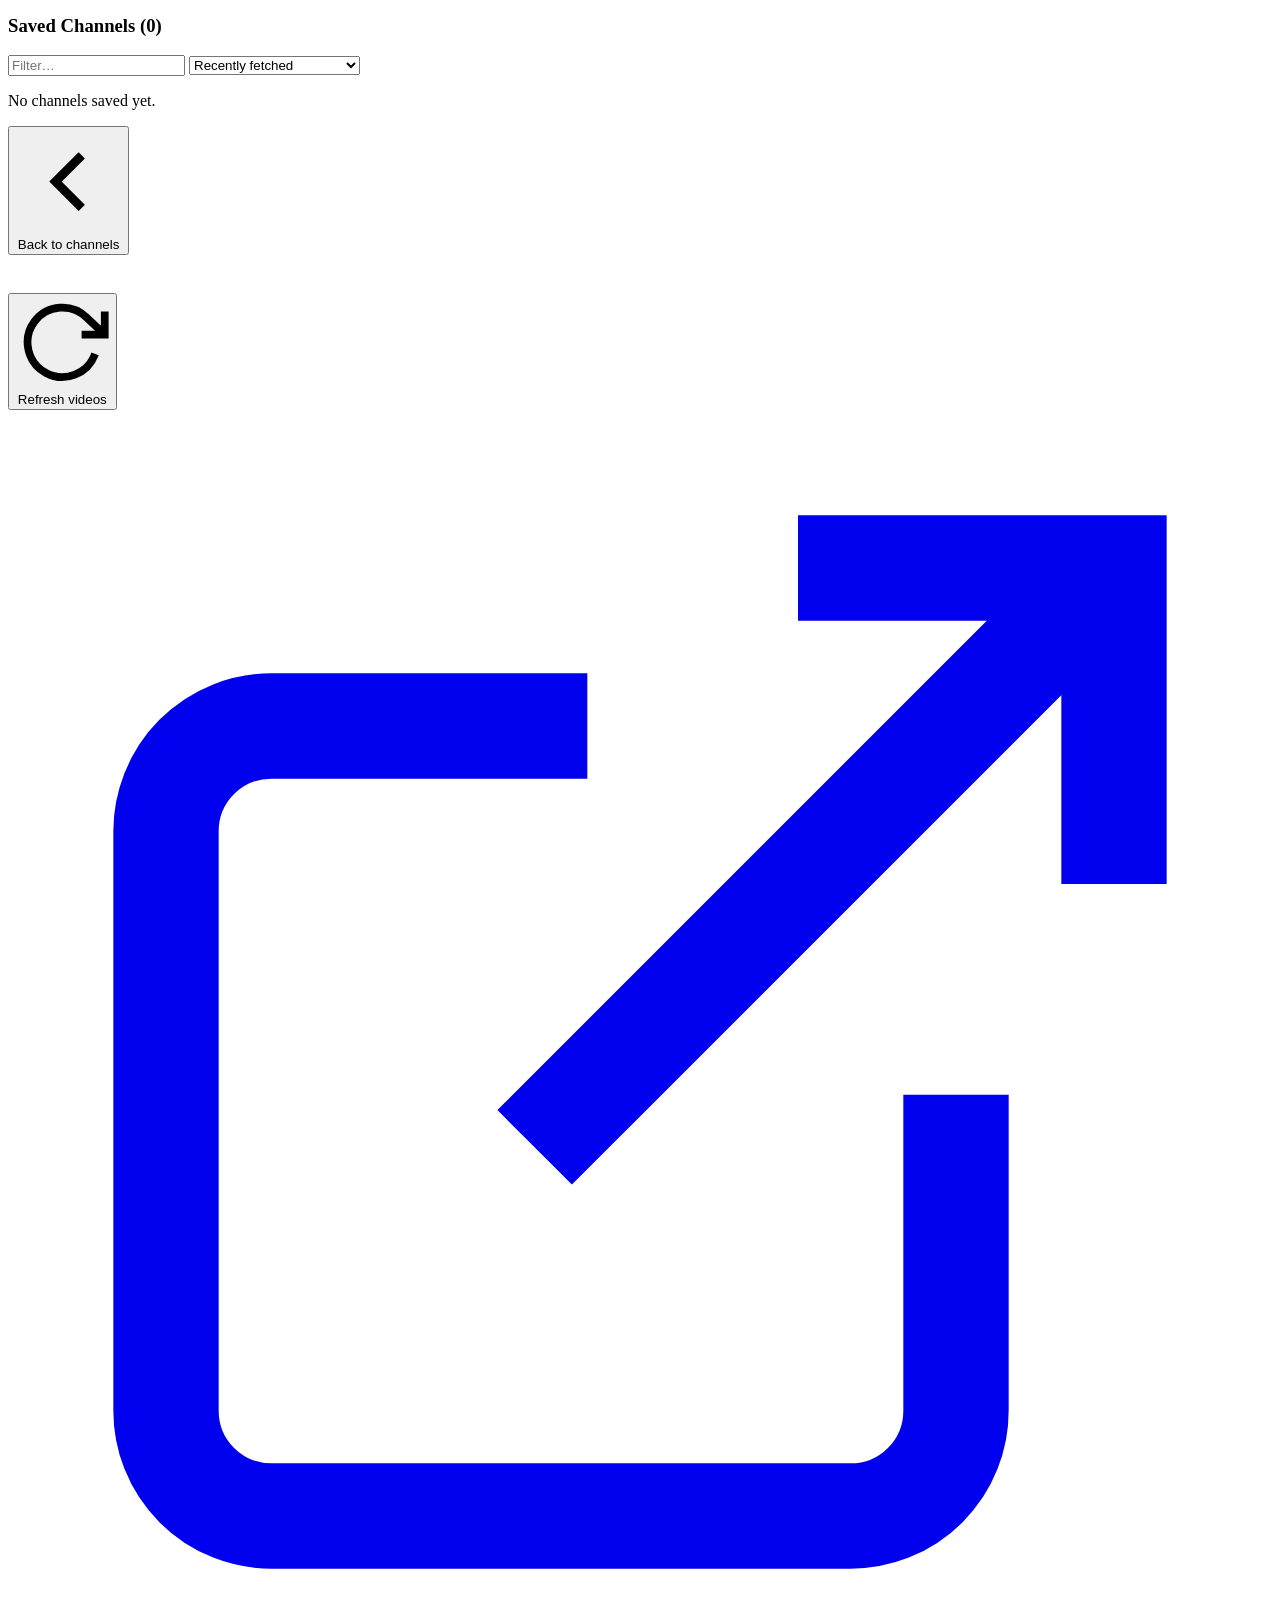
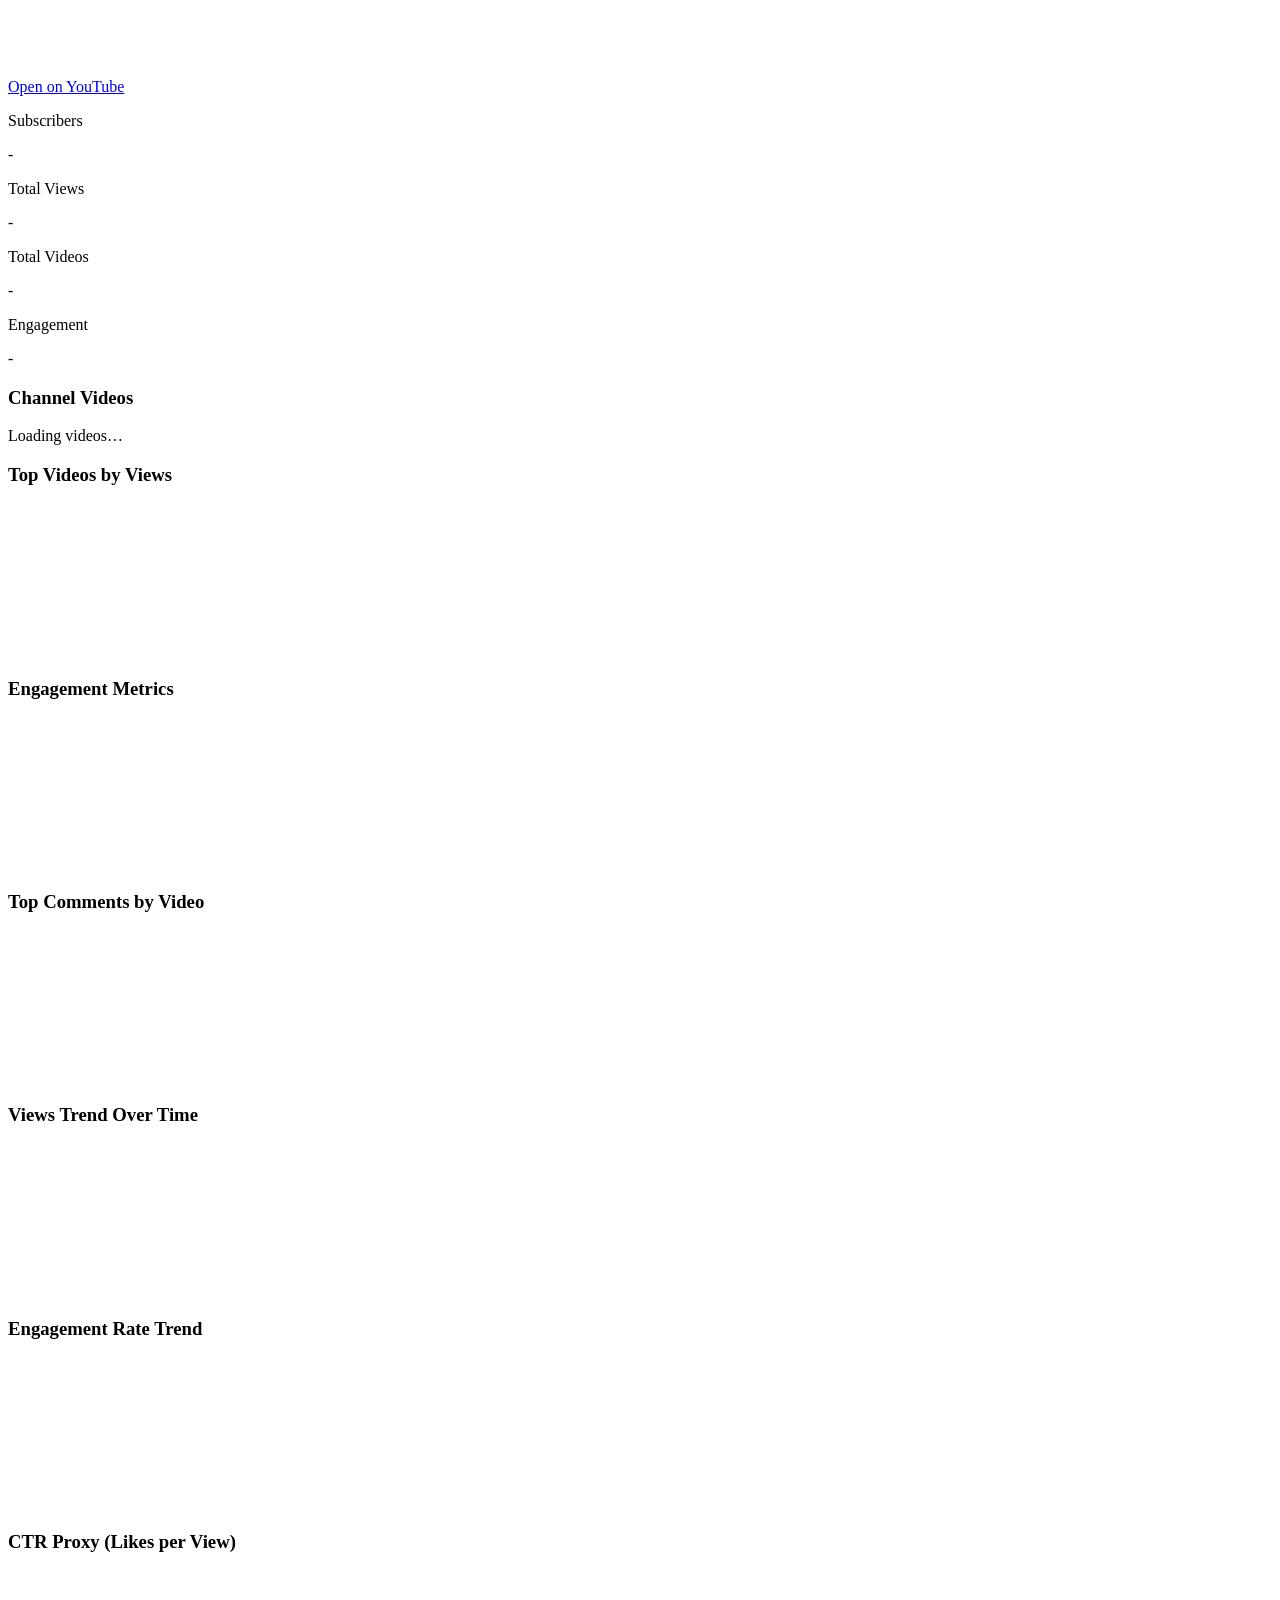
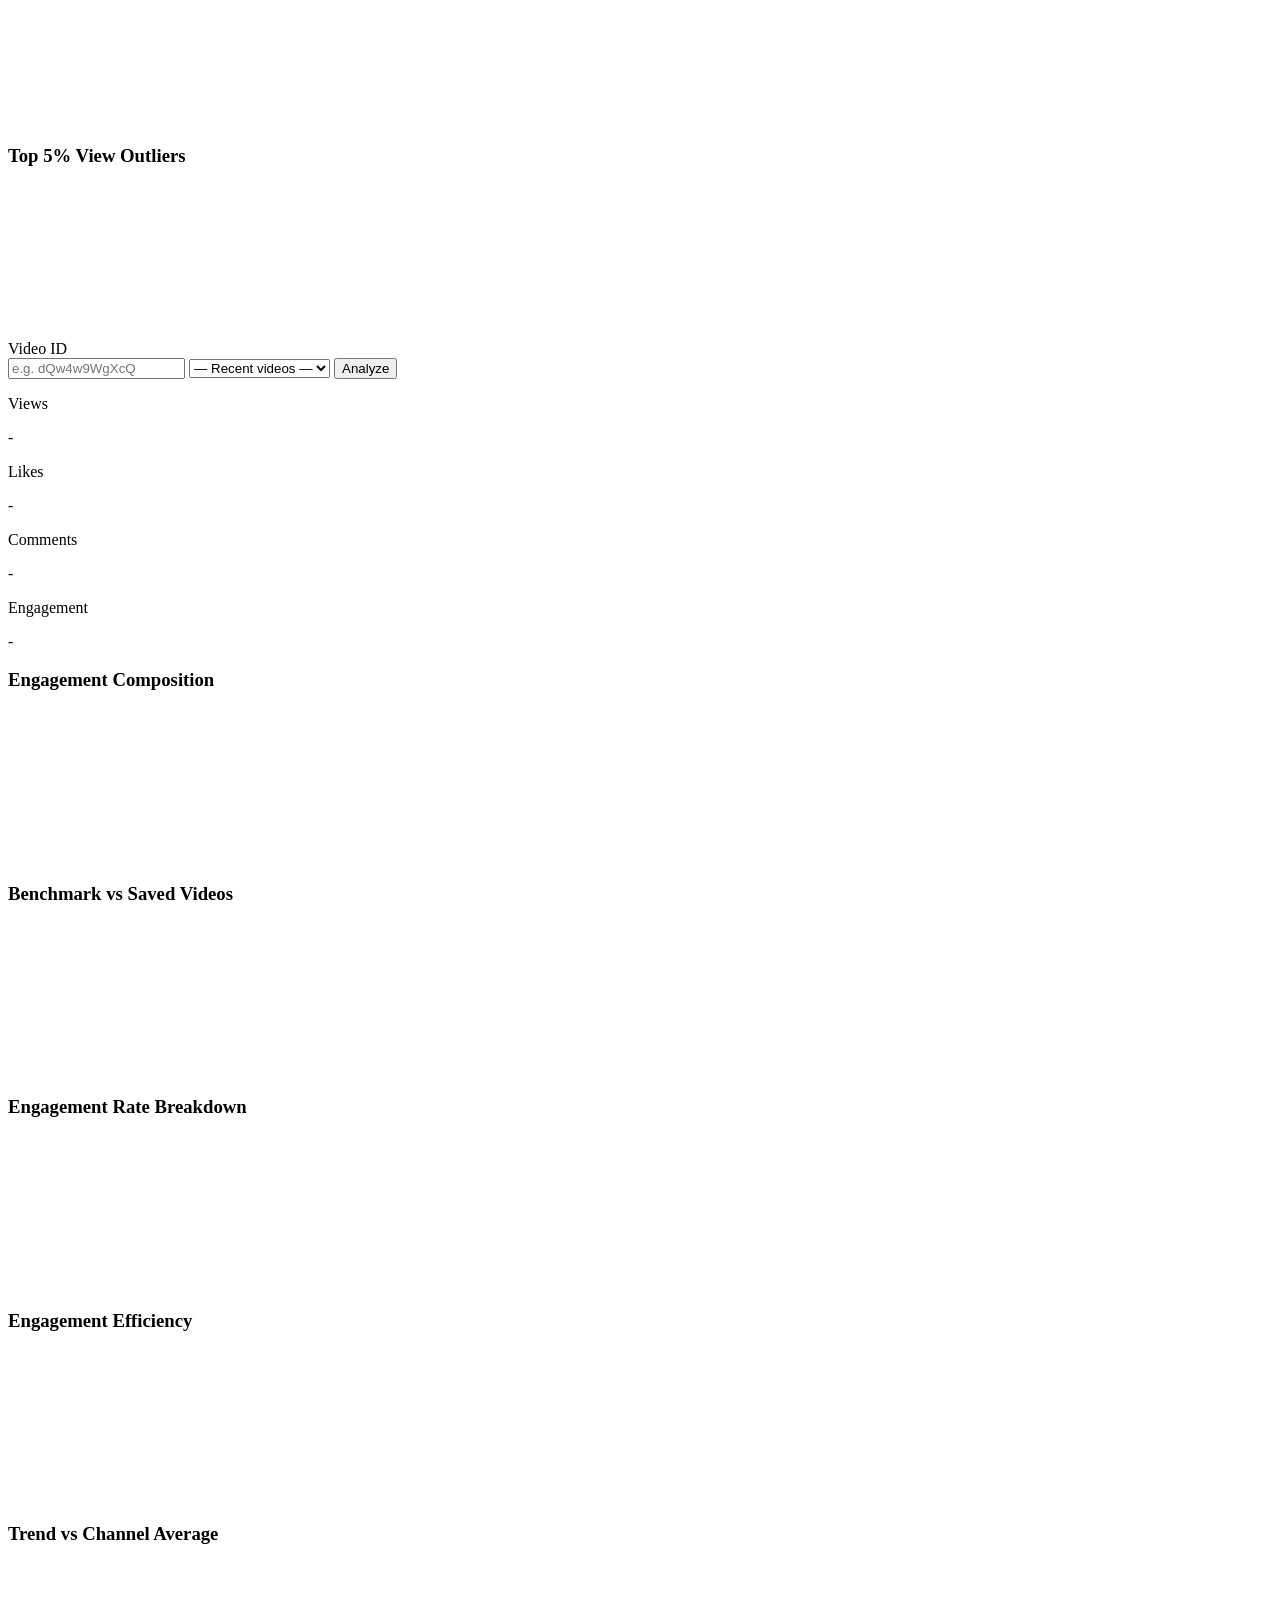
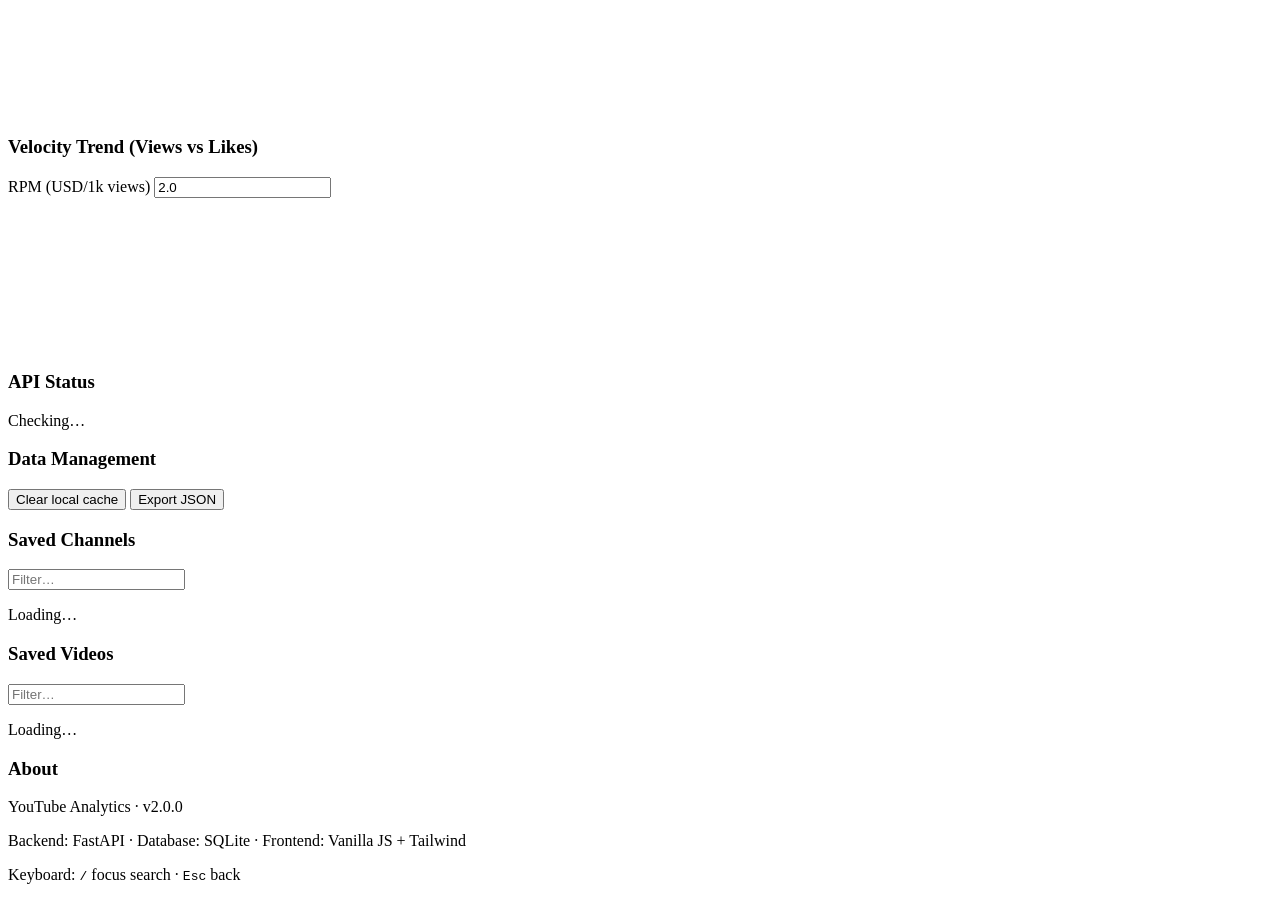
==== commit 7d0da498: "Merge pull request #2 from sasank-in/top_vid Enhance error handling in YouTube Data Fetcher and impr" ====
--- a/youtube_analytics/templates/index.html
+++ b/youtube_analytics/templates/index.html
@@ -256,6 +256,10 @@
                                     <svg class="w-4 h-4" viewBox="0 0 24 24" fill="none" stroke="currentColor" stroke-width="2"><polyline points="23 4 23 10 17 10"/><path d="M20.49 15a9 9 0 11-2.12-9.36L23 10"/></svg>
                                     Refresh videos
                                 </button>
+                                <a id="channel-youtube-link" href="#" target="_blank" rel="noopener" class="btn btn-secondary">
+                                    <svg class="w-4 h-4" viewBox="0 0 24 24" fill="none" stroke="currentColor" stroke-width="2"><path d="M18 13v6a2 2 0 01-2 2H5a2 2 0 01-2-2V8a2 2 0 012-2h6"/><polyline points="15 3 21 3 21 9"/><line x1="10" y1="14" x2="21" y2="3"/></svg>
+                                    Open on YouTube
+                                </a>
                             </div>
                         </div>
                     </div>
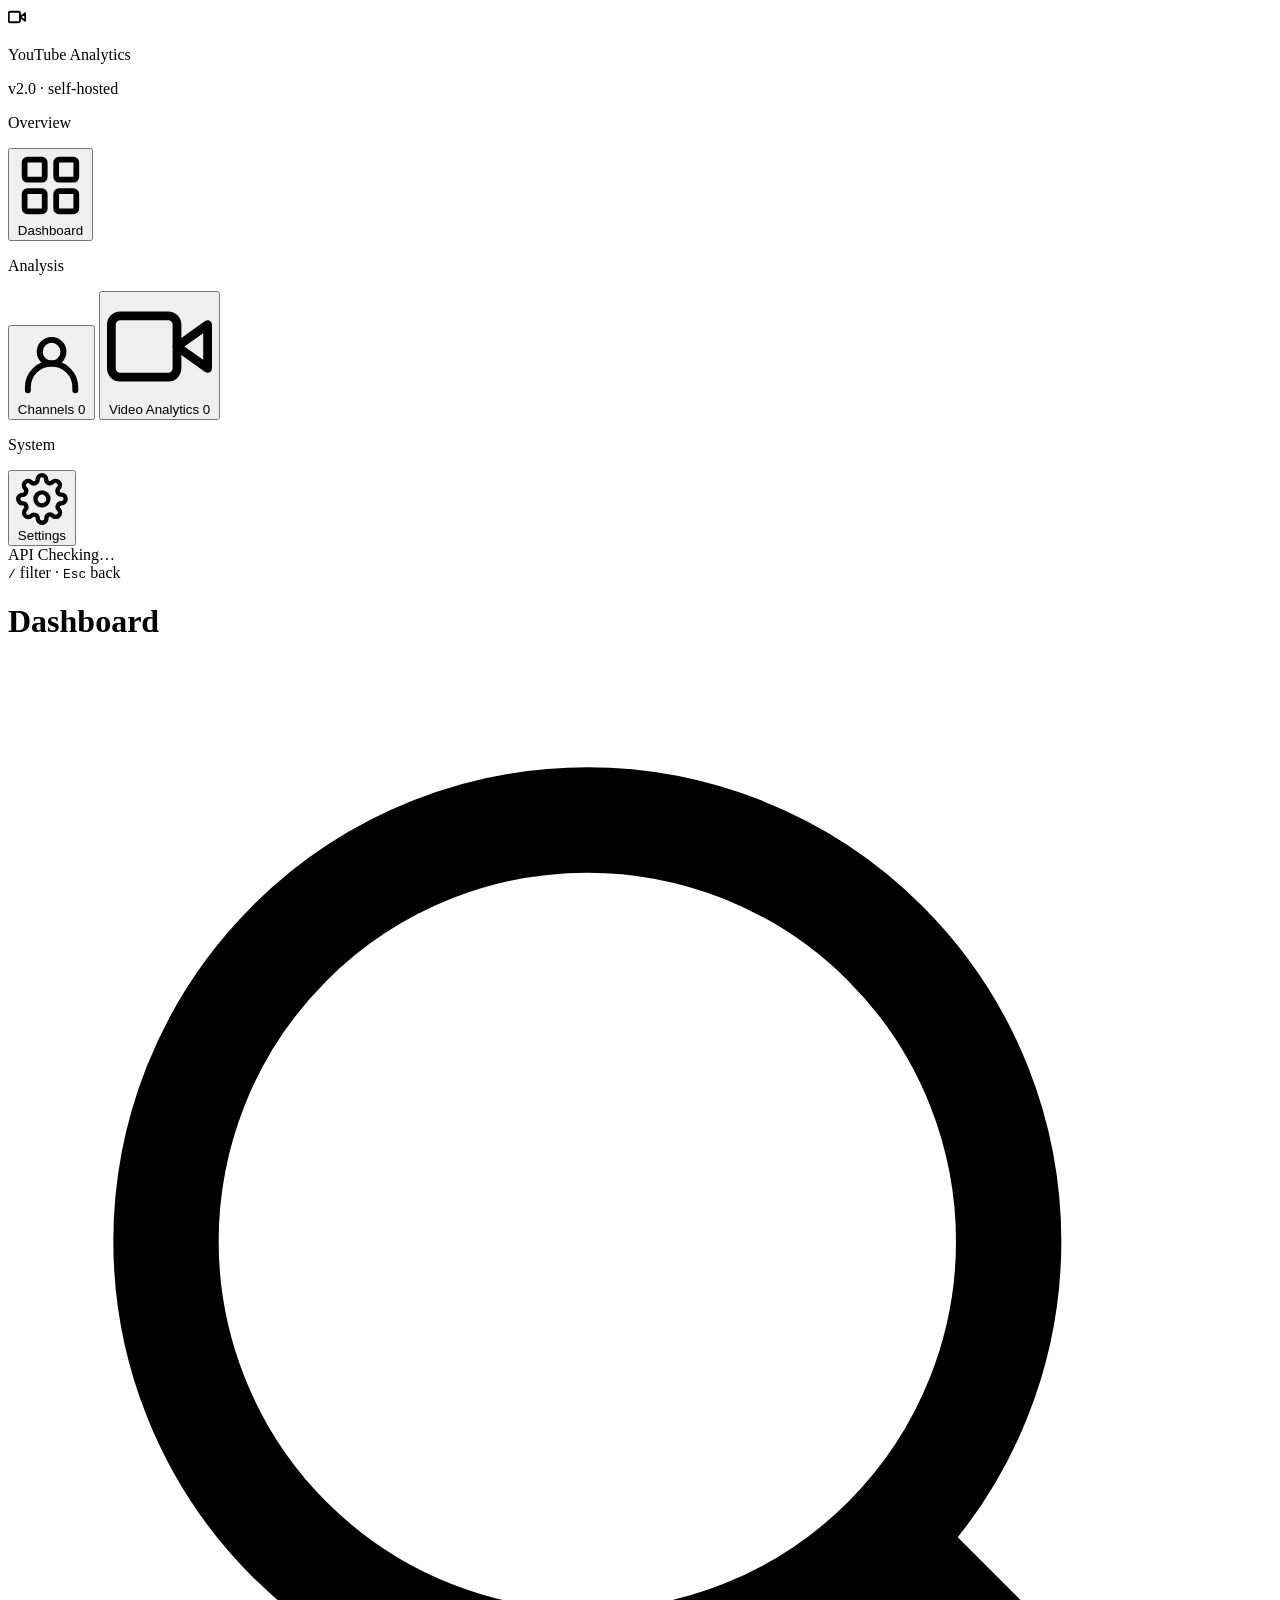
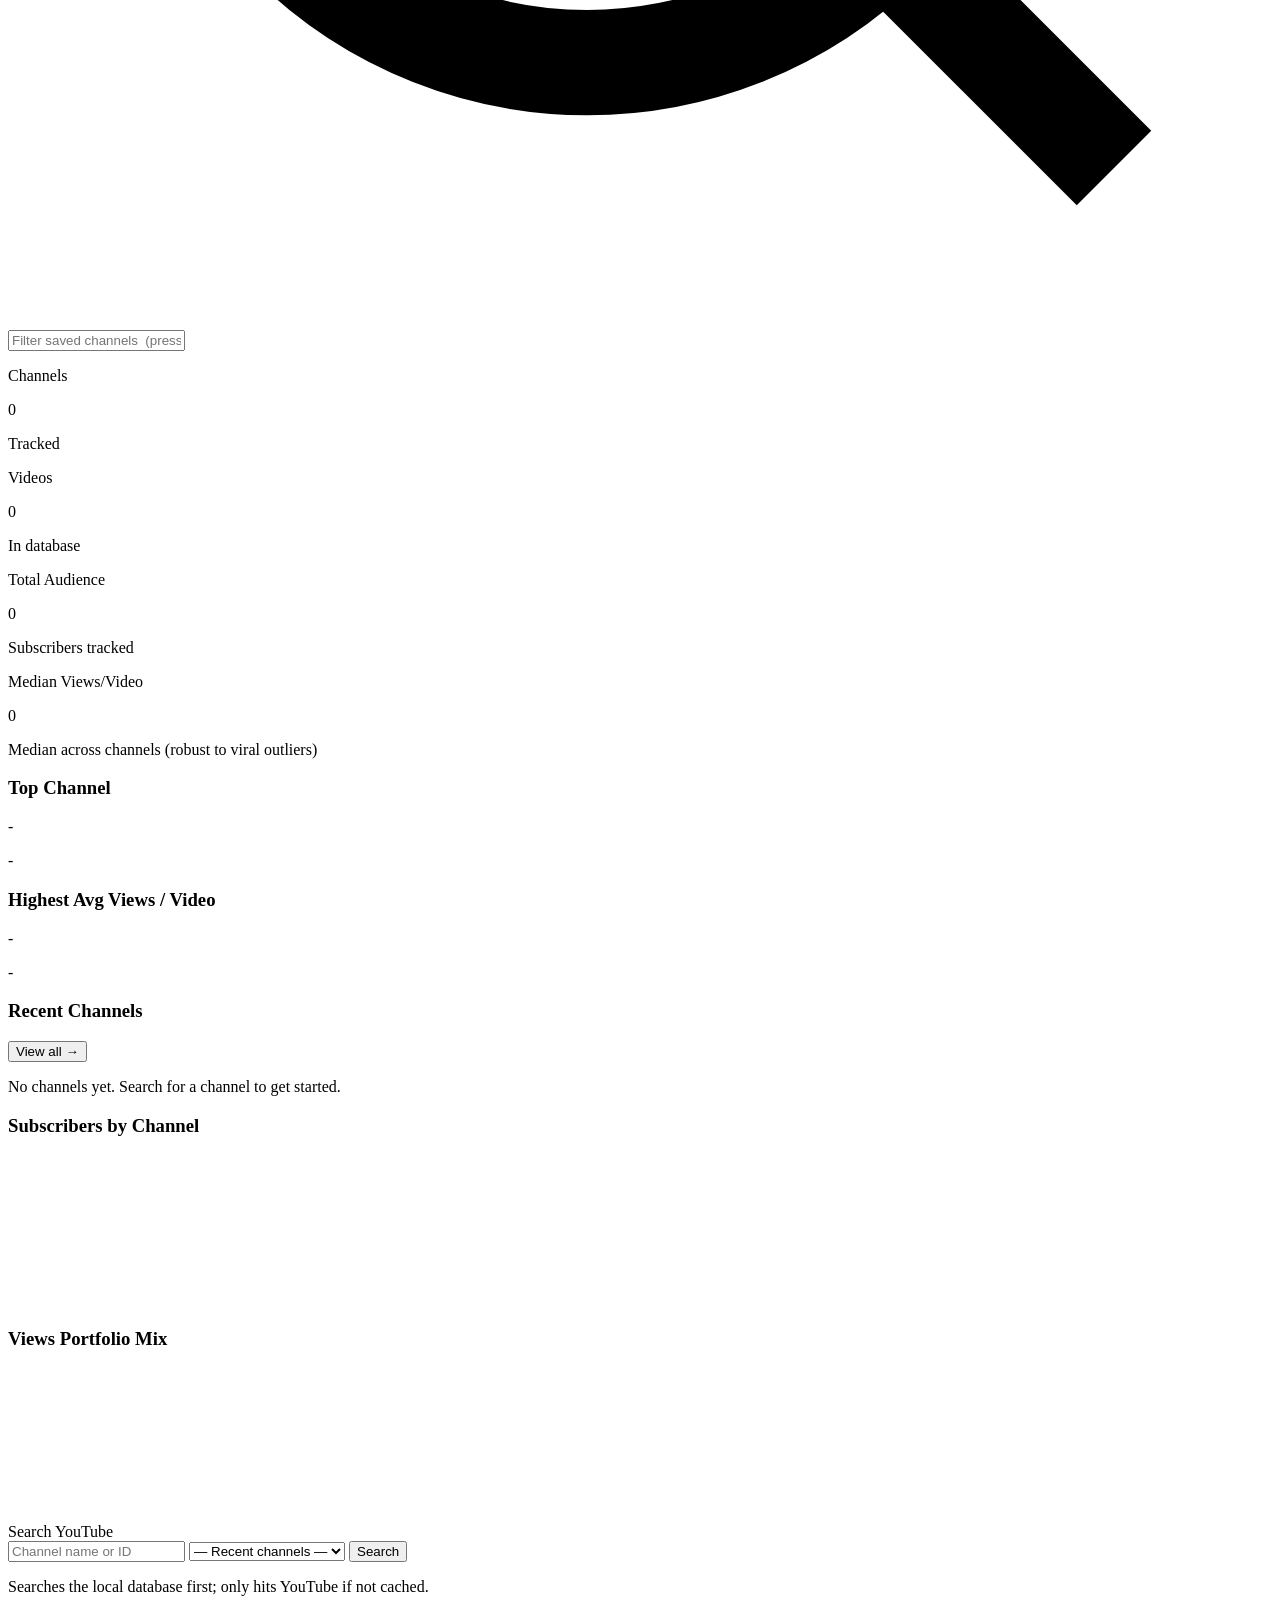
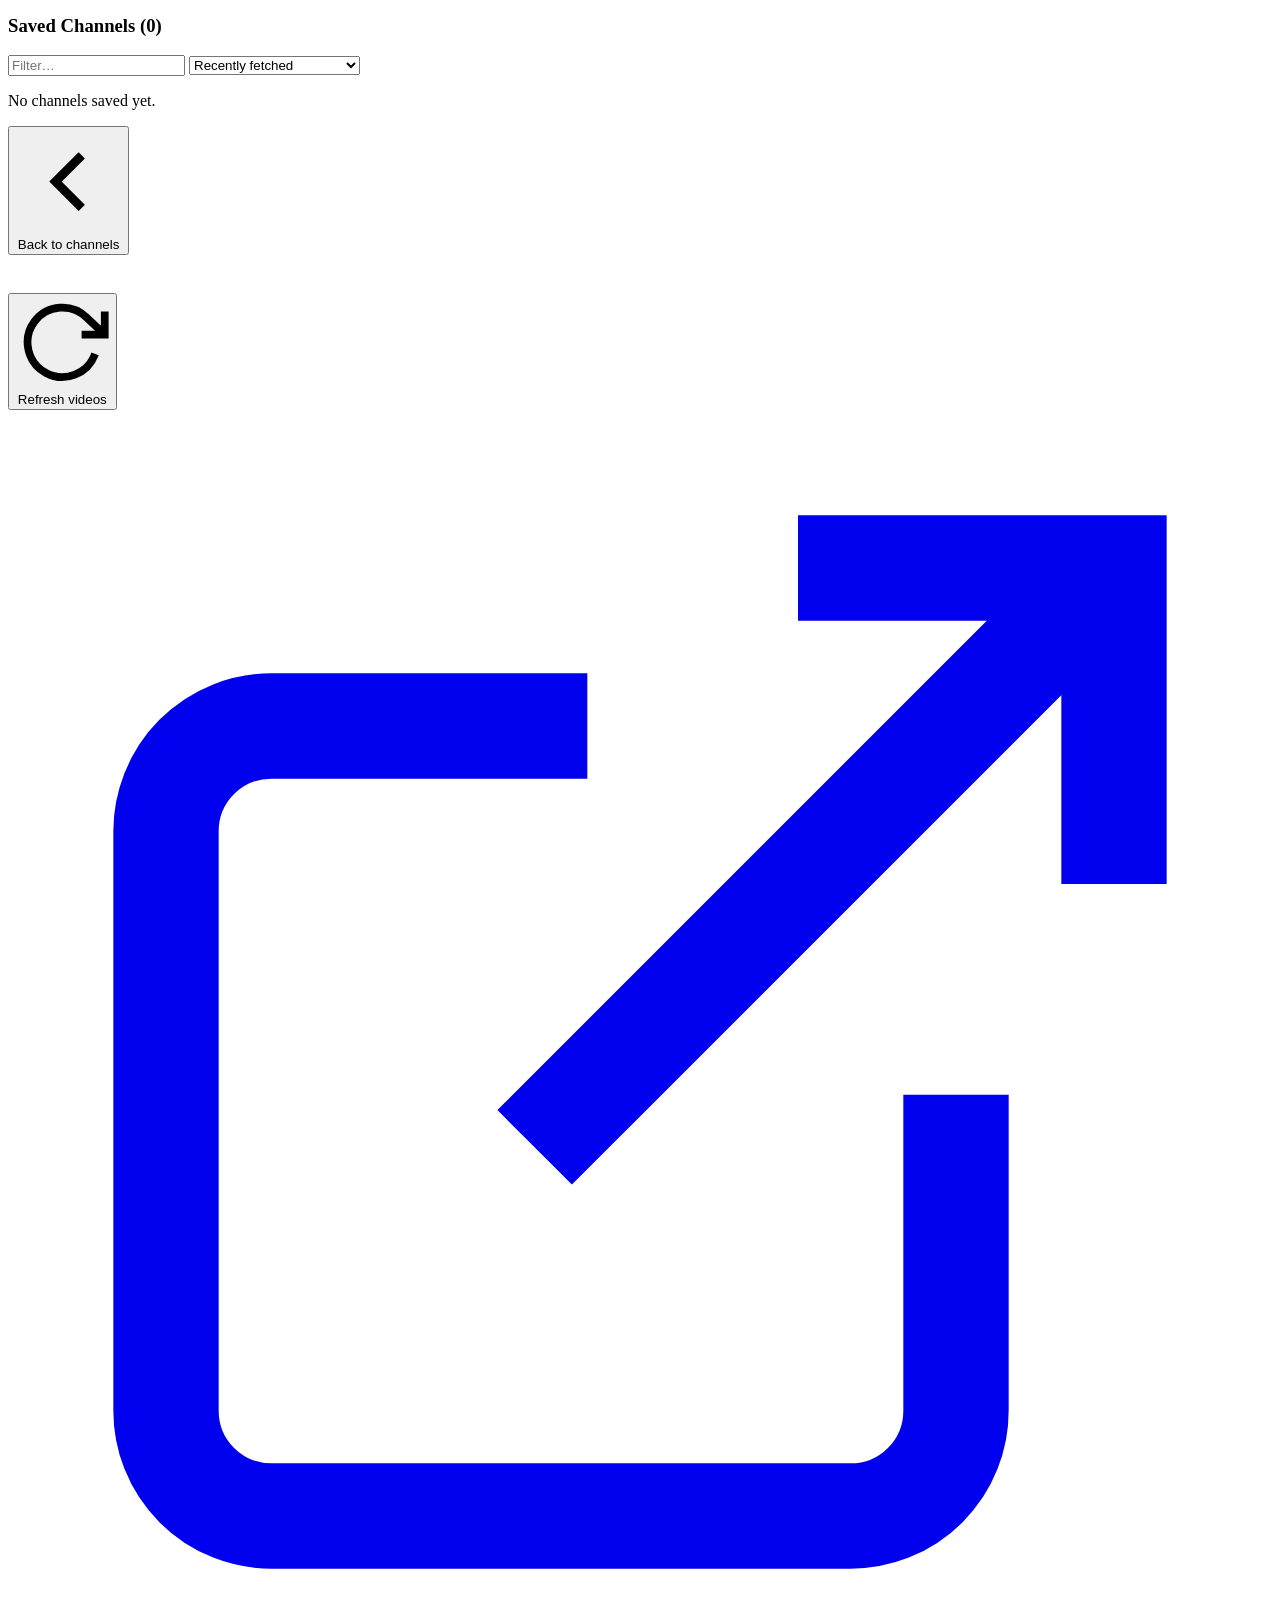
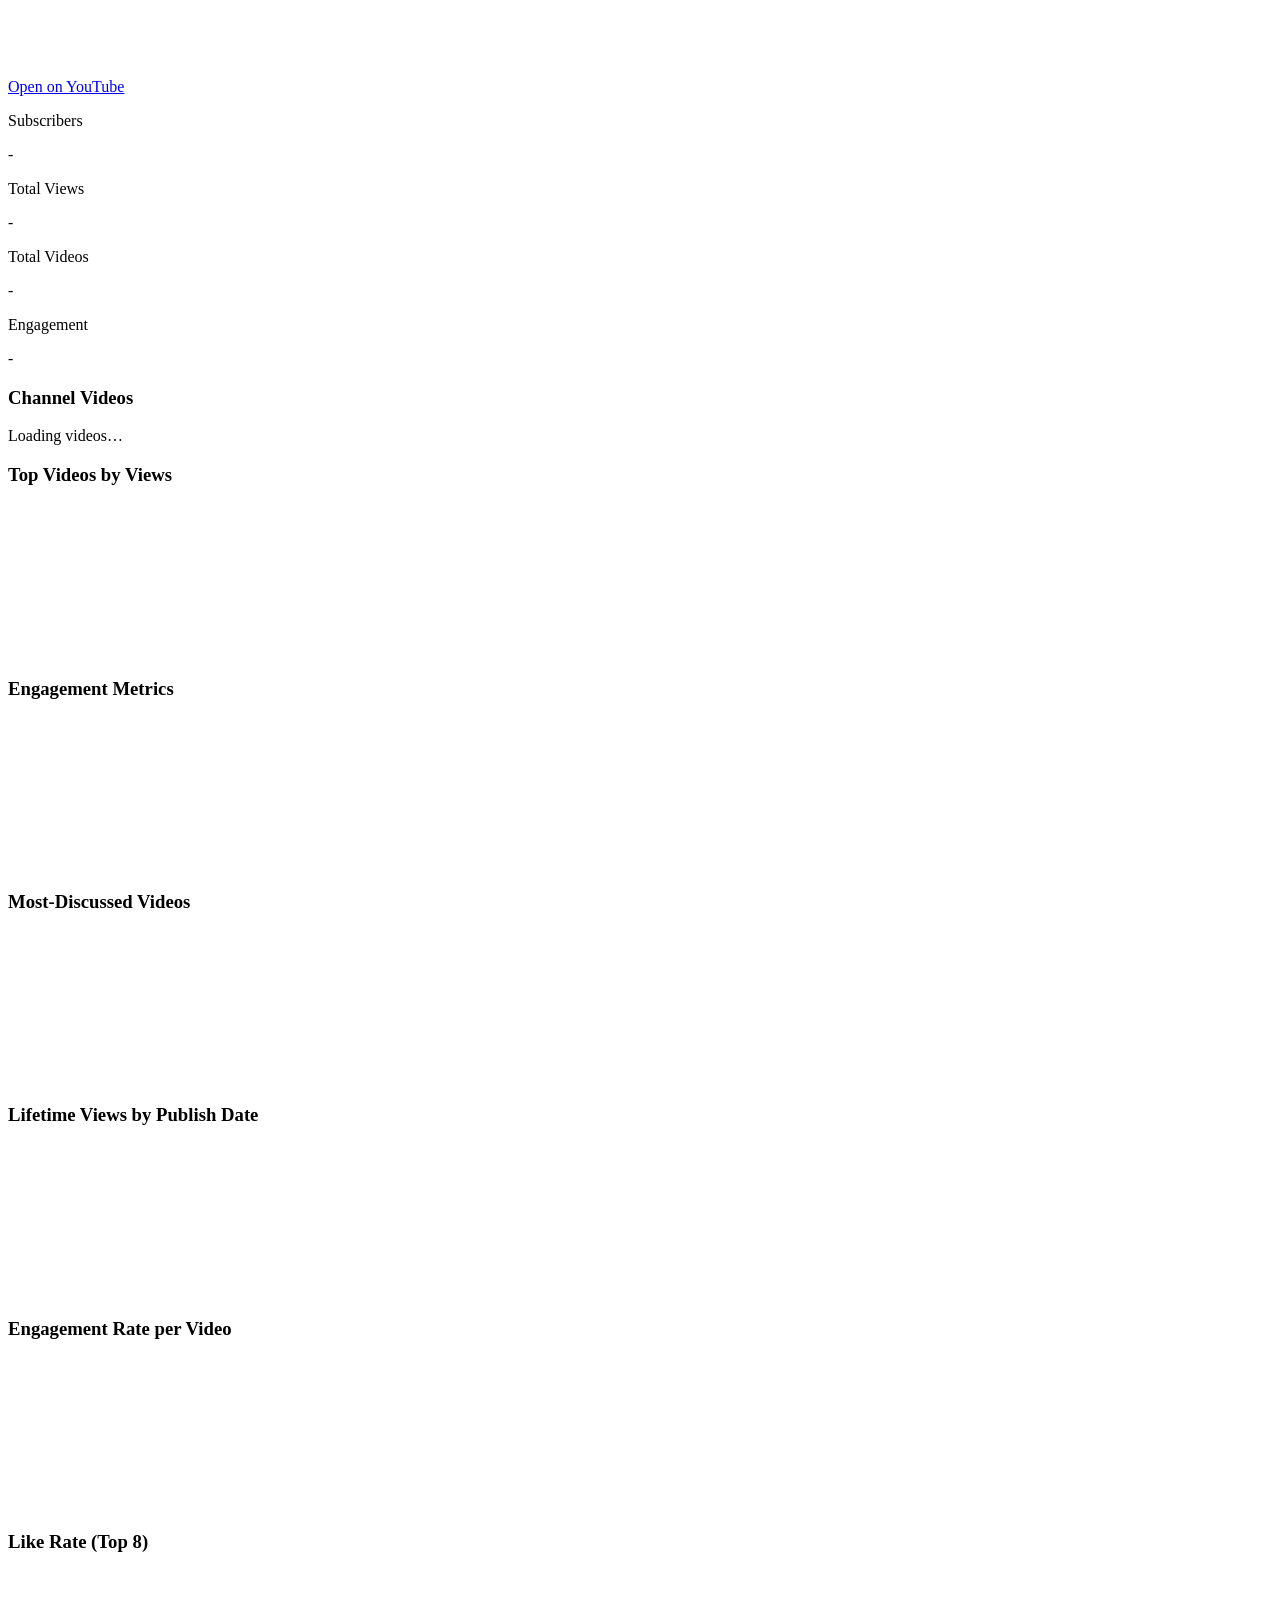
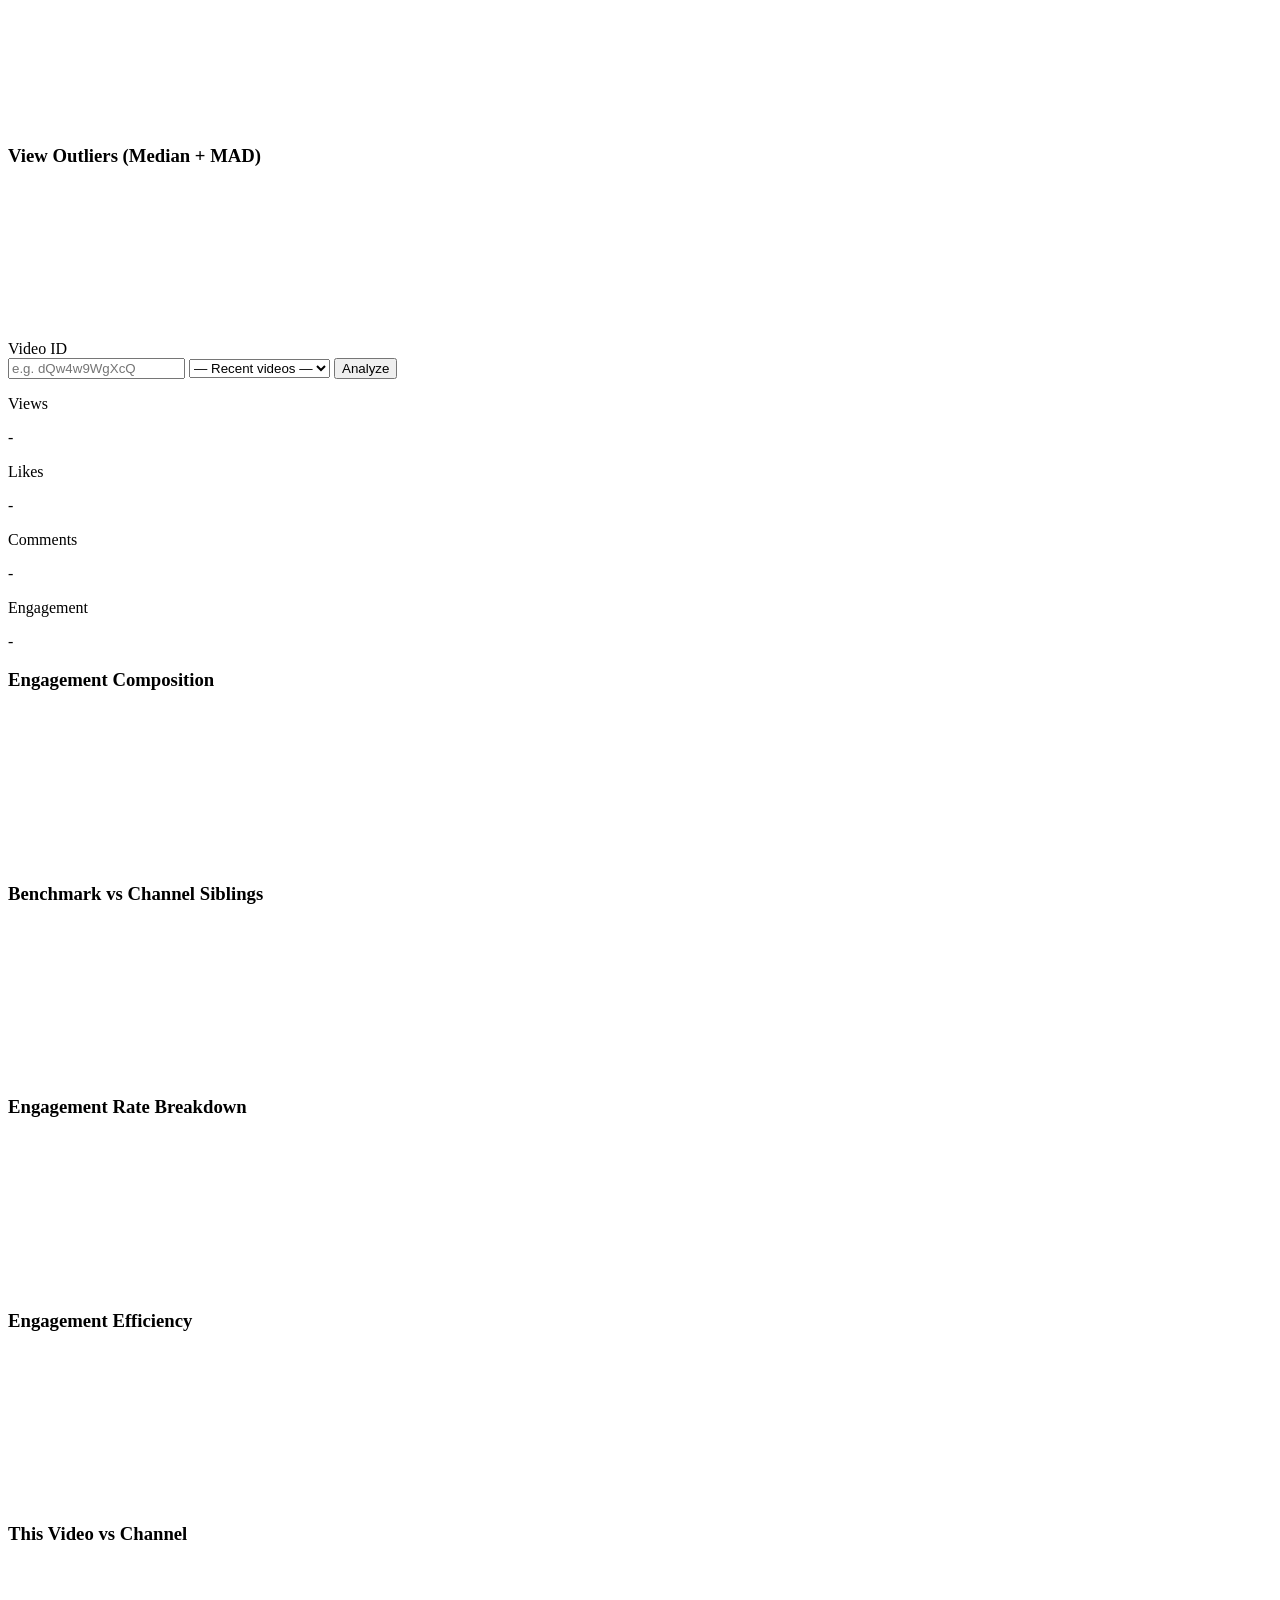
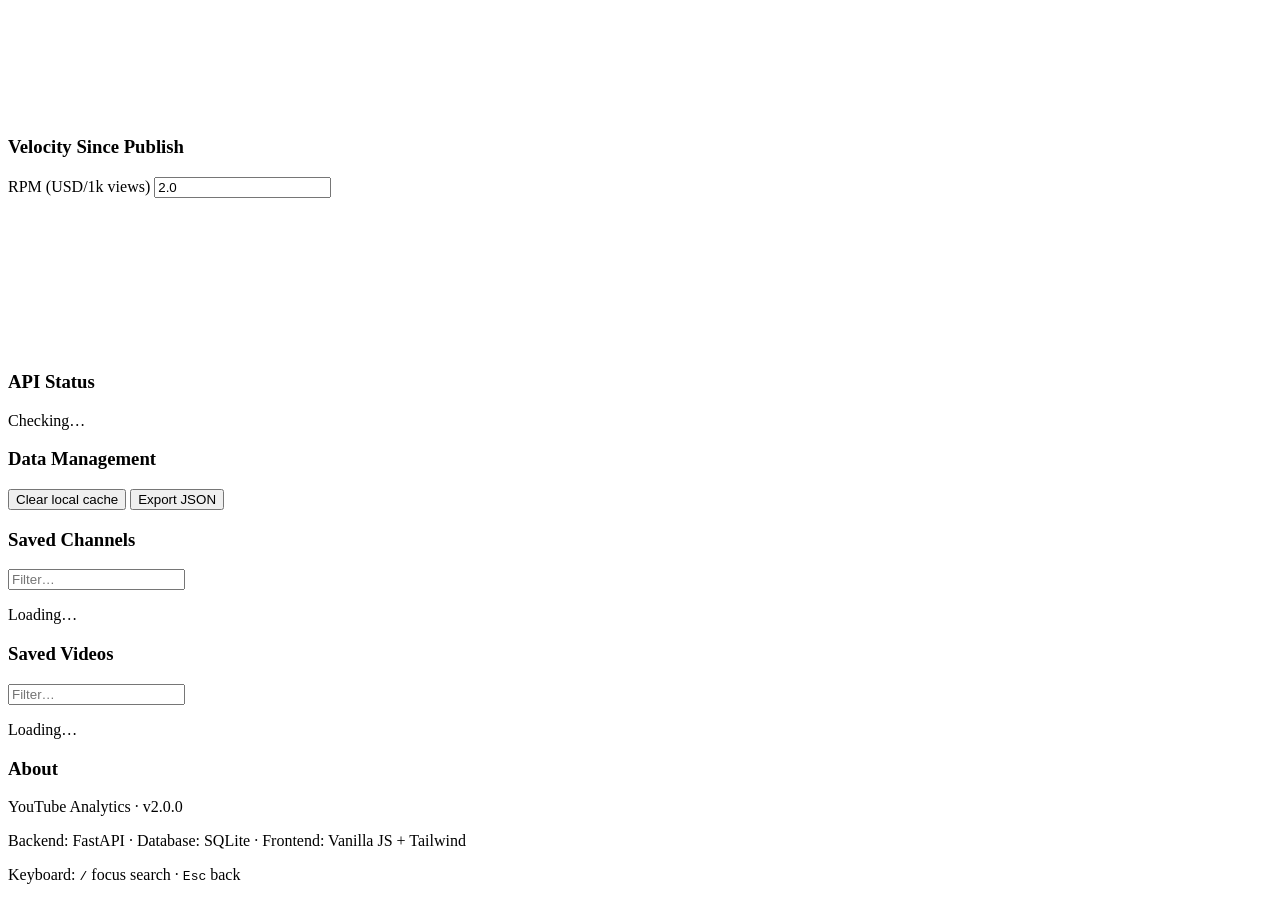
==== commit 5320b2f7: "Enhance YouTube Analytics UI and Visualizations - Updated the page title to "Creatorscope — YouTube " ====
--- a/youtube_analytics/templates/index.html
+++ b/youtube_analytics/templates/index.html
@@ -3,7 +3,7 @@
 <head>
     <meta charset="UTF-8">
     <meta name="viewport" content="width=device-width, initial-scale=1.0">
-    <title>YouTube Analytics</title>
+    <title>Creatorscope — YouTube Analytics</title>
     <link rel="icon" href="/static/favicon.ico">
     <script src="https://cdn.tailwindcss.com"></script>
     <link rel="preconnect" href="https://fonts.googleapis.com">
@@ -139,9 +139,9 @@
                             <p class="kpi-sub">Subscribers tracked</p>
                         </div>
                         <div class="kpi-card">
-                            <p class="kpi-label">Avg Views/Video</p>
+                            <p class="kpi-label">Median Views/Video</p>
                             <p class="kpi-value" id="highlight-avg-views">0</p>
-                            <p class="kpi-sub">Across portfolio</p>
+                            <p class="kpi-sub">Median across channels (robust to viral outliers)</p>
                         </div>
                     </div>
 
@@ -157,7 +157,7 @@
                         </div>
                         <div class="panel">
                             <div class="panel-header">
-                                <h3 class="panel-title">Top Efficiency</h3>
+                                <h3 class="panel-title">Highest Avg Views / Video</h3>
                             </div>
                             <div class="panel-body">
                                 <p class="text-xl font-semibold text-slate-900" id="highlight-top-engagement">-</p>
@@ -297,15 +297,15 @@
                         <div class="panel"><div class="panel-header"><h3 class="panel-title">Engagement Metrics</h3></div><div class="panel-body"><div class="chart-container"><canvas id="engagement-canvas"></canvas></div></div></div>
                     </div>
                     <div class="grid grid-cols-1 lg:grid-cols-2 gap-4 mb-4">
-                        <div class="panel"><div class="panel-header"><h3 class="panel-title">Top Comments by Video</h3></div><div class="panel-body"><div class="chart-container"><canvas id="comments-canvas"></canvas></div></div></div>
-                        <div class="panel"><div class="panel-header"><h3 class="panel-title">Views Trend Over Time</h3></div><div class="panel-body"><div class="chart-container"><canvas id="views-trend-canvas"></canvas></div></div></div>
+                        <div class="panel"><div class="panel-header"><h3 class="panel-title">Most-Discussed Videos</h3></div><div class="panel-body"><div class="chart-container"><canvas id="comments-canvas"></canvas></div></div></div>
+                        <div class="panel"><div class="panel-header"><h3 class="panel-title">Lifetime Views by Publish Date</h3></div><div class="panel-body"><div class="chart-container"><canvas id="views-trend-canvas"></canvas></div></div></div>
                     </div>
                     <div class="grid grid-cols-1 lg:grid-cols-2 gap-4 mb-4">
-                        <div class="panel"><div class="panel-header"><h3 class="panel-title">Engagement Rate Trend</h3></div><div class="panel-body"><div class="chart-container"><canvas id="engagement-trend-canvas"></canvas></div></div></div>
-                        <div class="panel"><div class="panel-header"><h3 class="panel-title">CTR Proxy (Likes per View)</h3></div><div class="panel-body"><div class="chart-container"><canvas id="ctr-proxy-canvas"></canvas></div></div></div>
+                        <div class="panel"><div class="panel-header"><h3 class="panel-title">Engagement Rate per Video</h3></div><div class="panel-body"><div class="chart-container"><canvas id="engagement-trend-canvas"></canvas></div></div></div>
+                        <div class="panel"><div class="panel-header"><h3 class="panel-title">Like Rate (Top 8)</h3></div><div class="panel-body"><div class="chart-container"><canvas id="ctr-proxy-canvas"></canvas></div></div></div>
                     </div>
                     <div class="panel">
-                        <div class="panel-header"><h3 class="panel-title">Top 5% View Outliers</h3></div>
+                        <div class="panel-header"><h3 class="panel-title">View Outliers (Median + MAD)</h3></div>
                         <div class="panel-body"><div class="chart-container"><canvas id="outliers-canvas"></canvas></div></div>
                     </div>
                 </section>
@@ -341,7 +341,7 @@
 
                     <div id="video-advanced-charts-section" class="hidden grid grid-cols-1 lg:grid-cols-2 gap-4 mb-4">
                         <div class="panel"><div class="panel-header"><h3 class="panel-title">Engagement Composition</h3></div><div class="panel-body"><div class="chart-container"><canvas id="video-composition-canvas"></canvas></div></div></div>
-                        <div class="panel"><div class="panel-header"><h3 class="panel-title">Benchmark vs Saved Videos</h3></div><div class="panel-body"><div class="chart-container"><canvas id="video-benchmark-canvas"></canvas></div></div></div>
+                        <div class="panel"><div class="panel-header"><h3 class="panel-title">Benchmark vs Channel Siblings</h3></div><div class="panel-body"><div class="chart-container"><canvas id="video-benchmark-canvas"></canvas></div></div></div>
                     </div>
 
                     <div id="video-insights-charts-section" class="hidden grid grid-cols-1 lg:grid-cols-2 gap-4 mb-4">
@@ -350,10 +350,10 @@
                     </div>
 
                     <div id="video-trend-charts-section" class="hidden grid grid-cols-1 lg:grid-cols-2 gap-4">
-                        <div class="panel"><div class="panel-header"><h3 class="panel-title">Trend vs Channel Average</h3></div><div class="panel-body"><div class="chart-container"><canvas id="video-channel-trend-canvas"></canvas></div></div></div>
+                        <div class="panel"><div class="panel-header"><h3 class="panel-title">This Video vs Channel</h3></div><div class="panel-body"><div class="chart-container"><canvas id="video-channel-trend-canvas"></canvas></div></div></div>
                         <div class="panel">
                             <div class="panel-header flex items-center justify-between">
-                                <h3 class="panel-title">Velocity Trend (Views vs Likes)</h3>
+                                <h3 class="panel-title">Velocity Since Publish</h3>
                                 <div class="flex items-center gap-2">
                                     <label for="video-rpm-input" class="text-xs text-slate-500">RPM (USD/1k views)</label>
                                     <input type="number" id="video-rpm-input" class="input-field h-8 w-20 text-xs" min="0" step="0.1" value="2.0">
@@ -428,9 +428,10 @@
 <!-- Toasts -->
 <div id="toast-container" class="fixed top-4 right-4 z-50 flex flex-col gap-2 w-80"></div>
 
+<script src="/static/app.js"></script>
+<script src="/static/js/analytics-helpers.js"></script>
 <script src="/static/js/channel-charts.js"></script>
 <script src="/static/js/video-charts.js"></script>
-<script src="/static/app.js"></script>
 <script src="/static/js/ui-enhancements.js"></script>
 </body>
 </html>
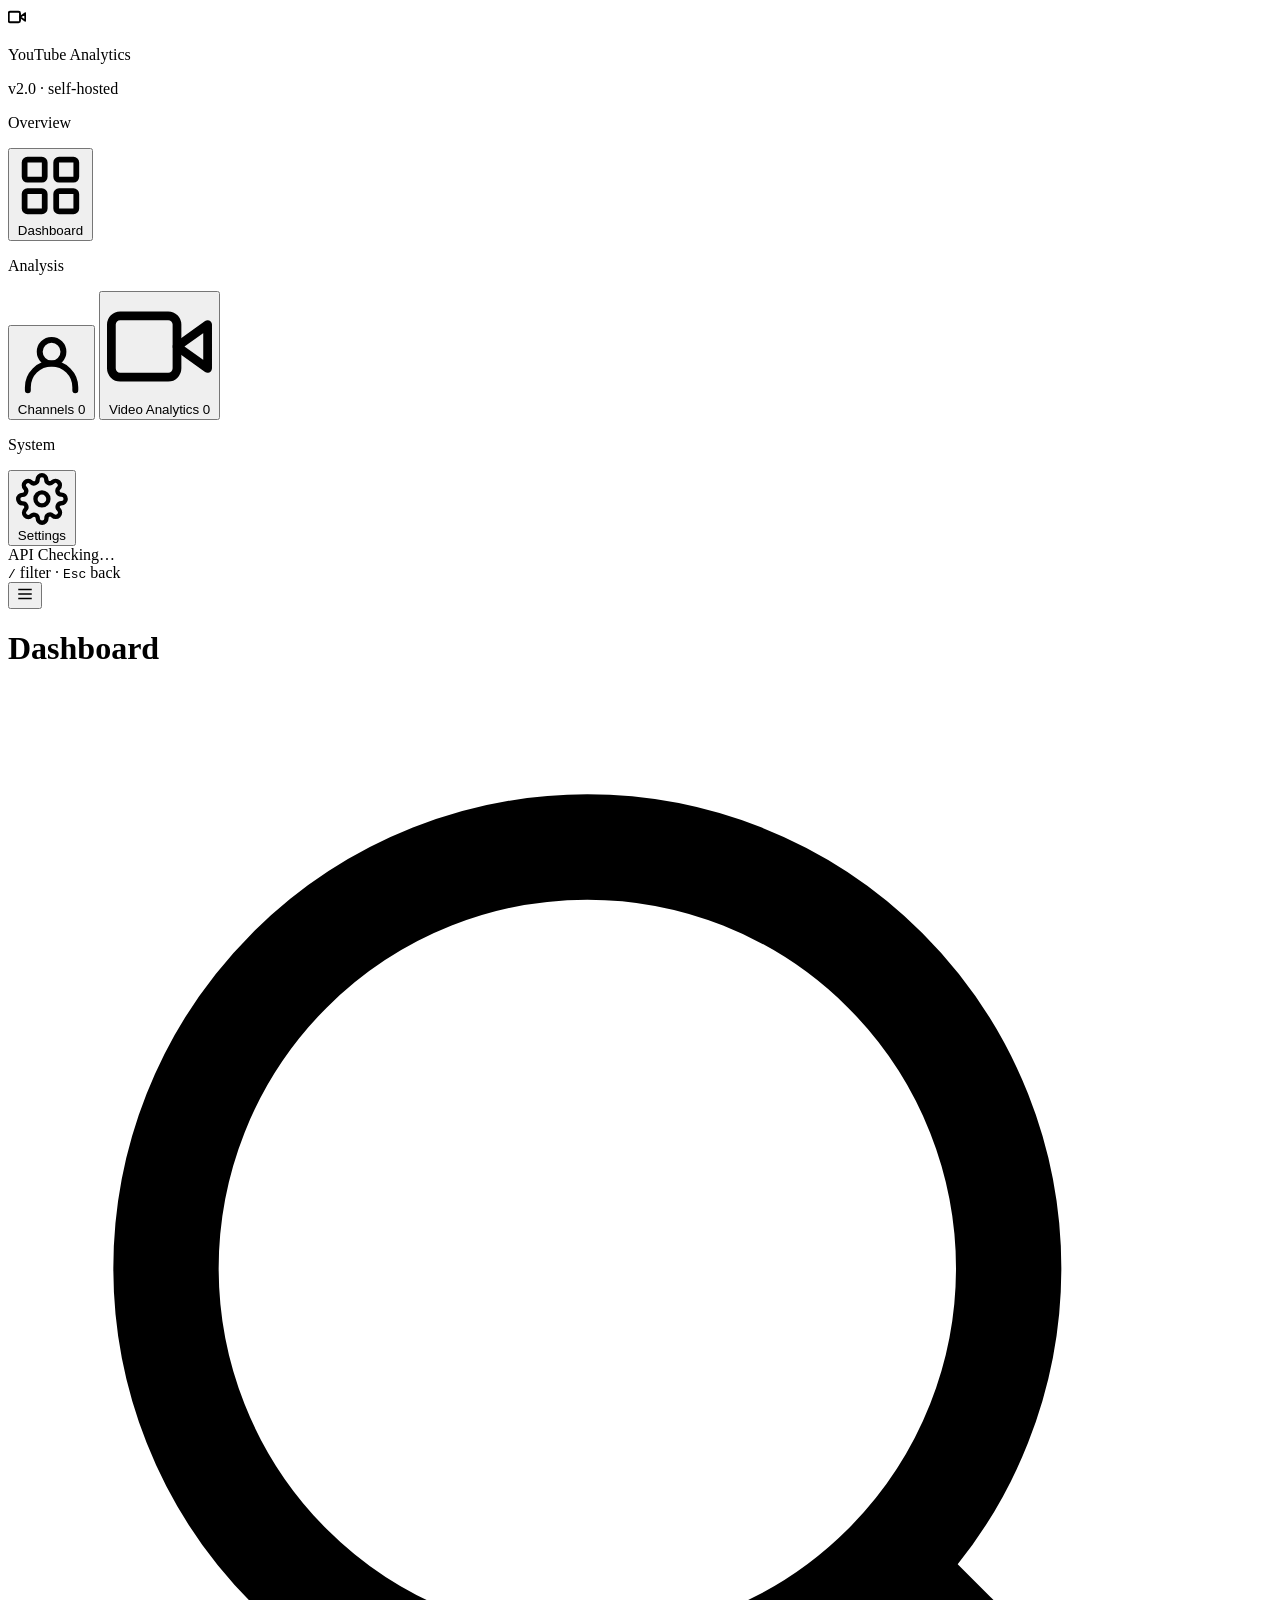
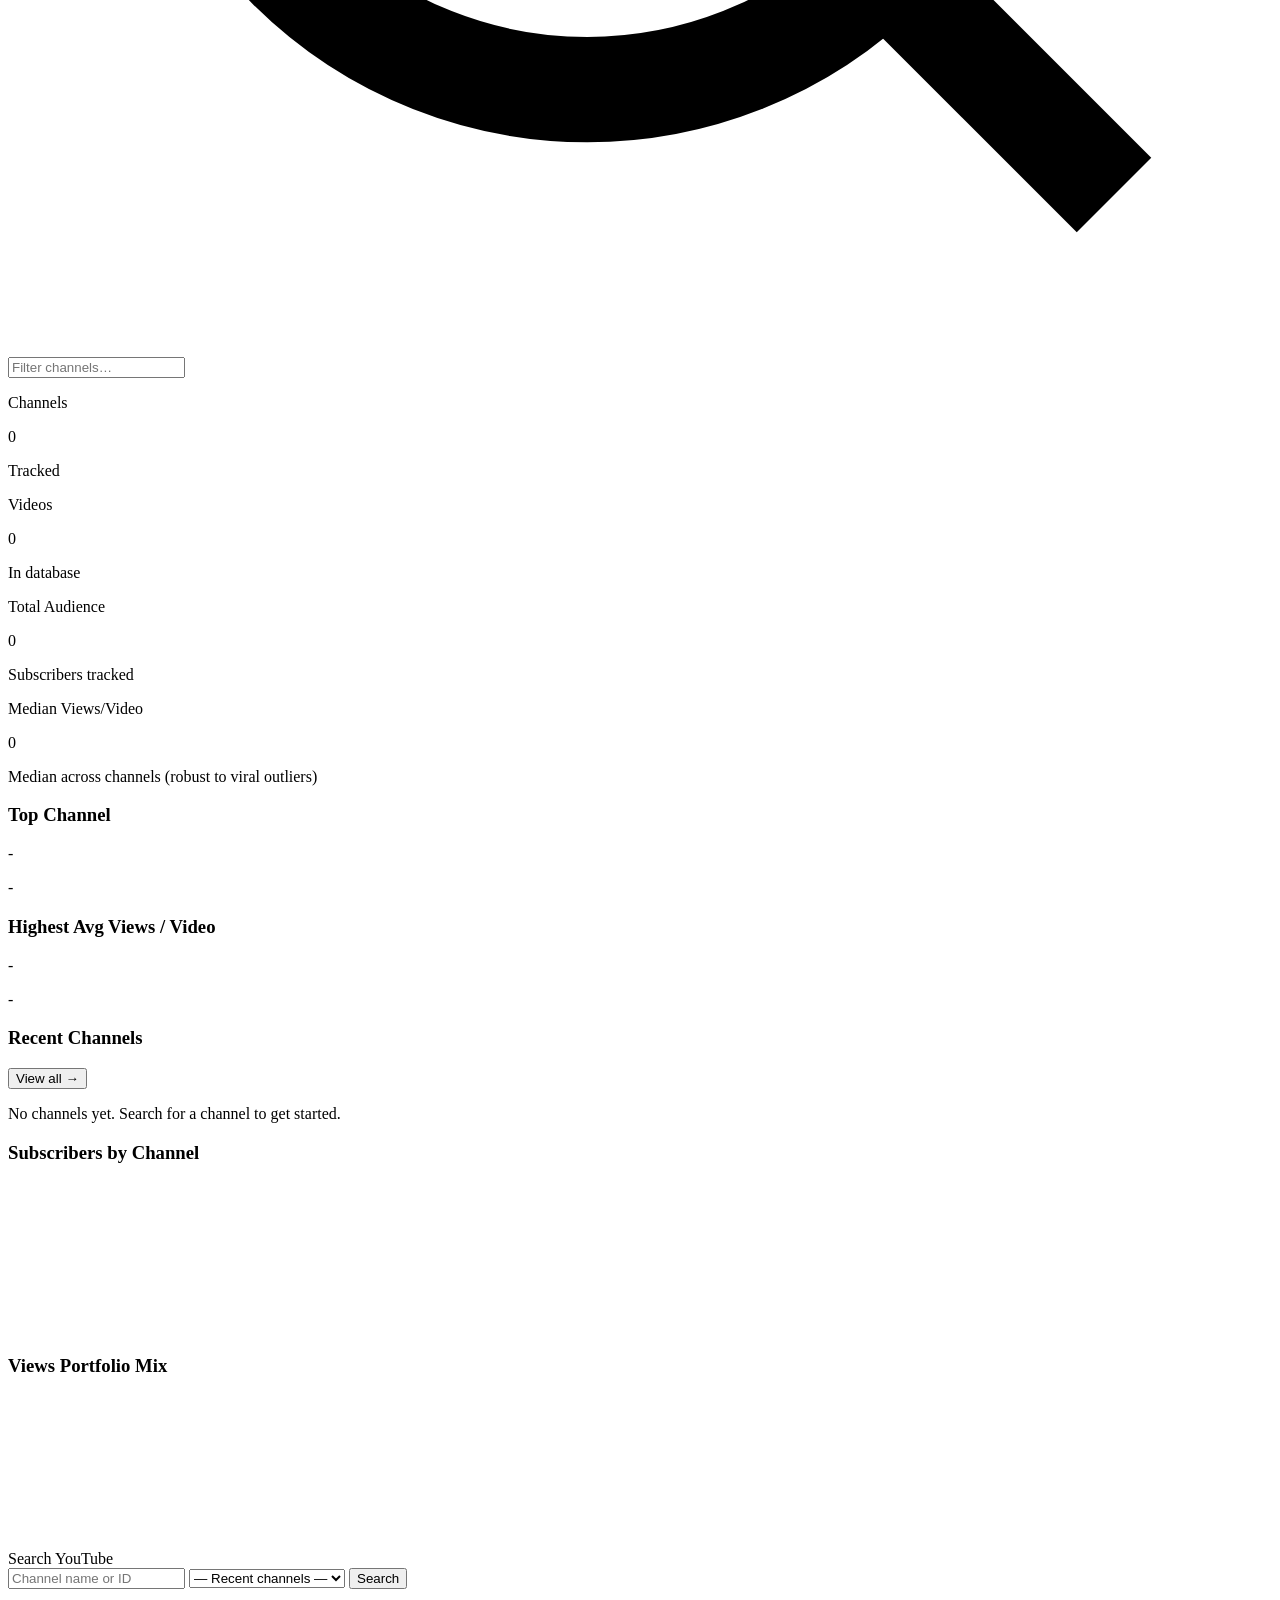
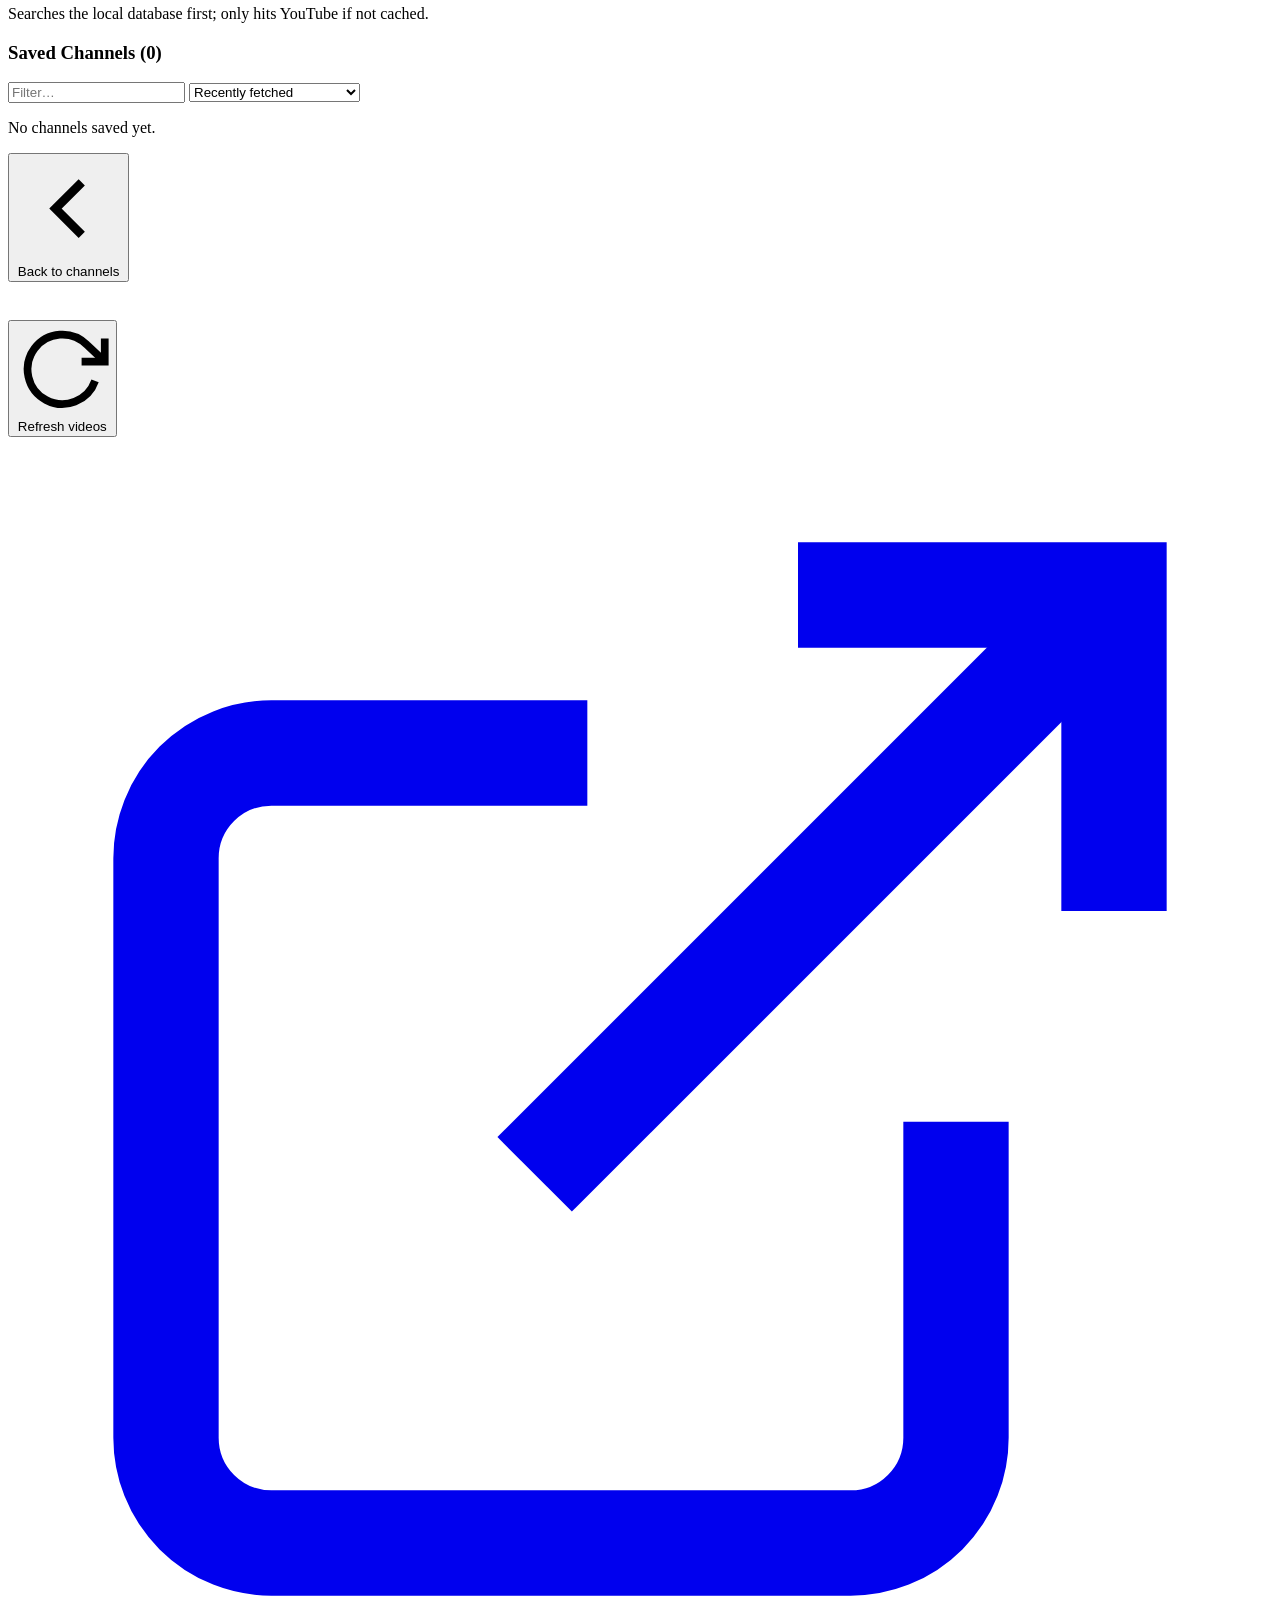
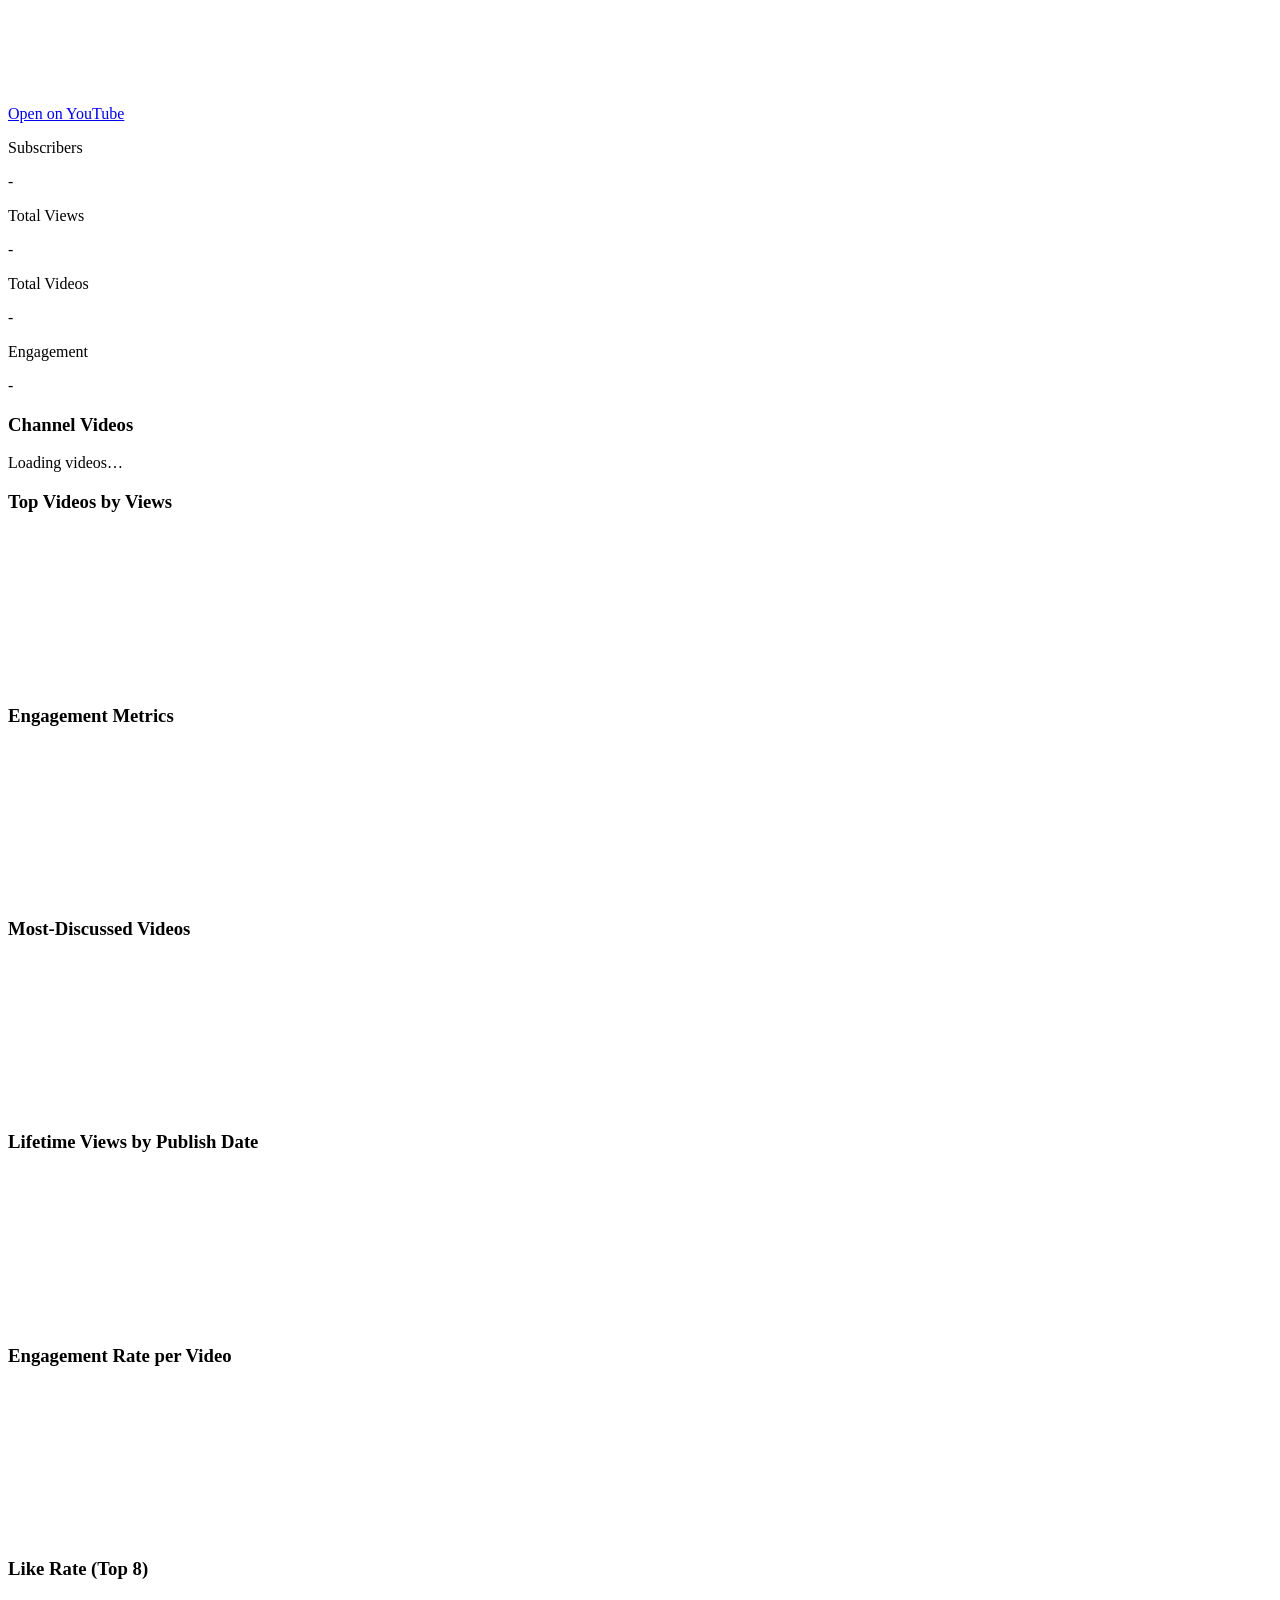
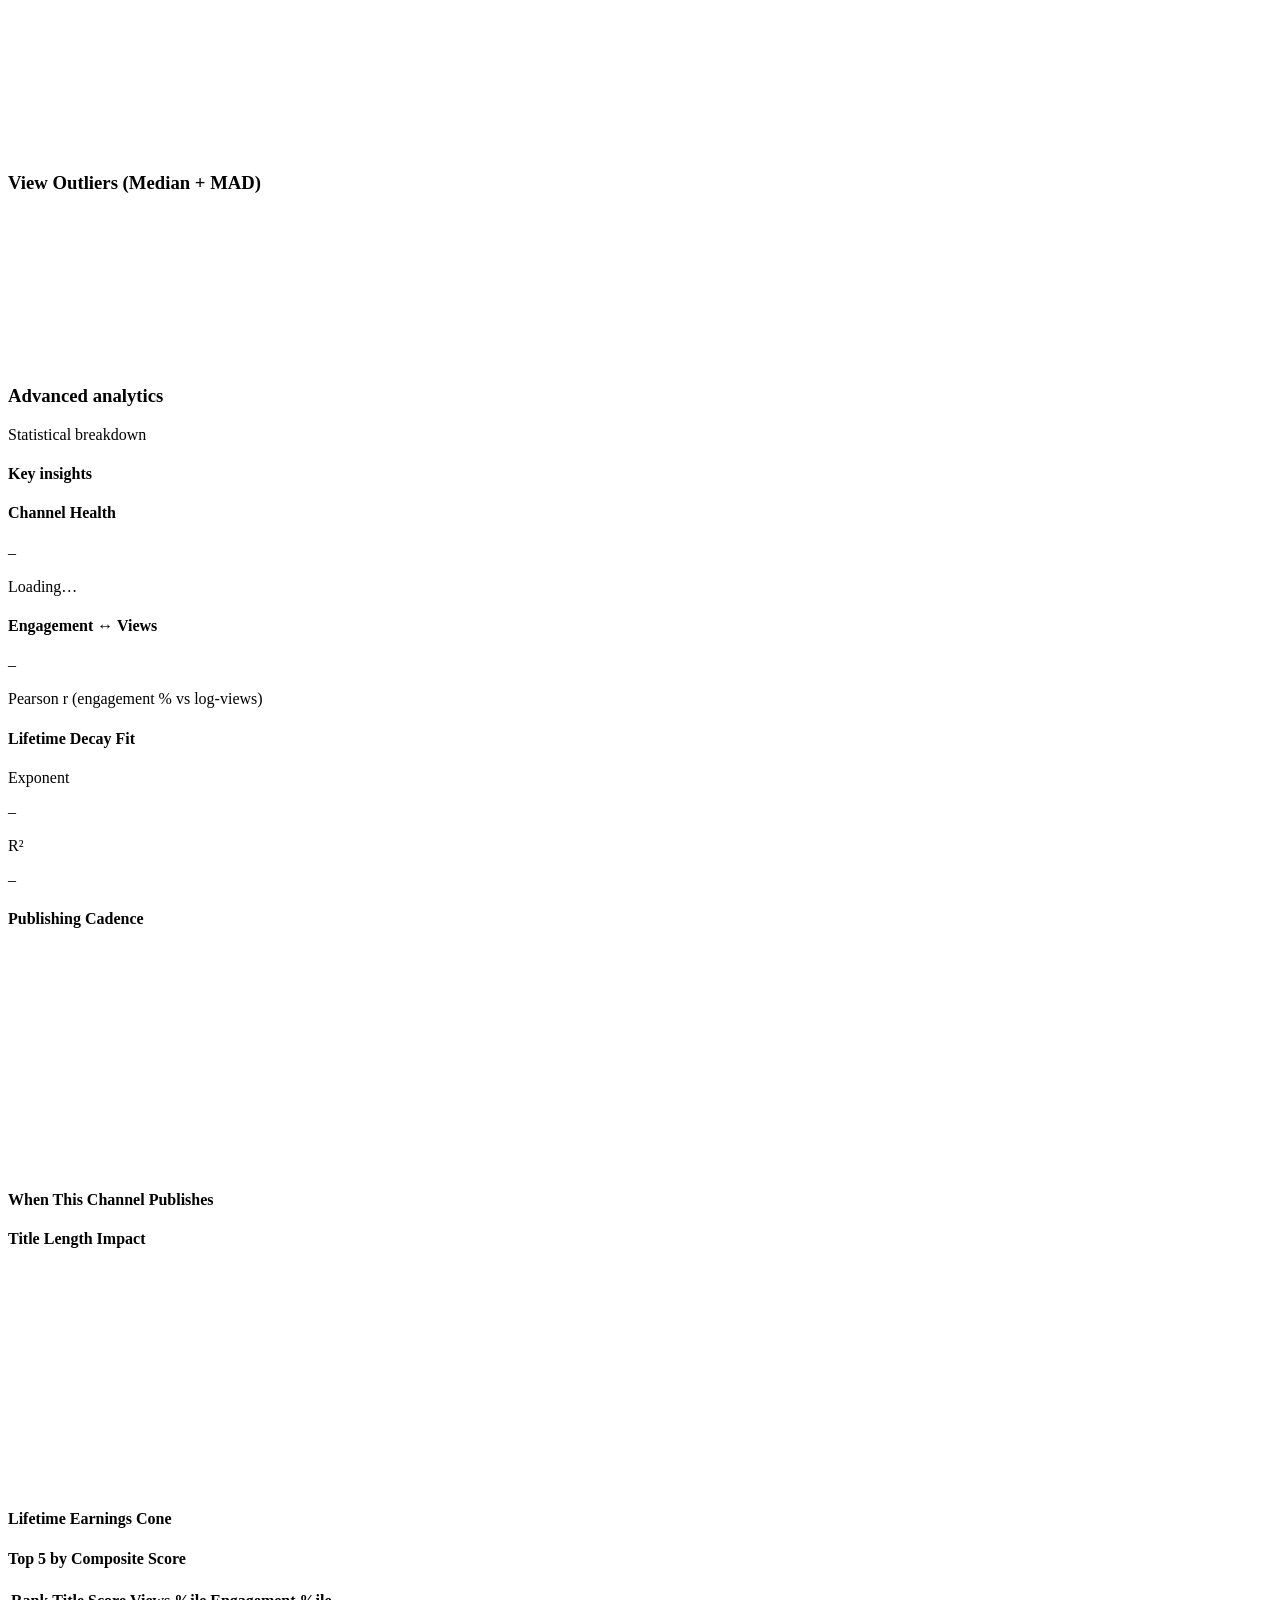
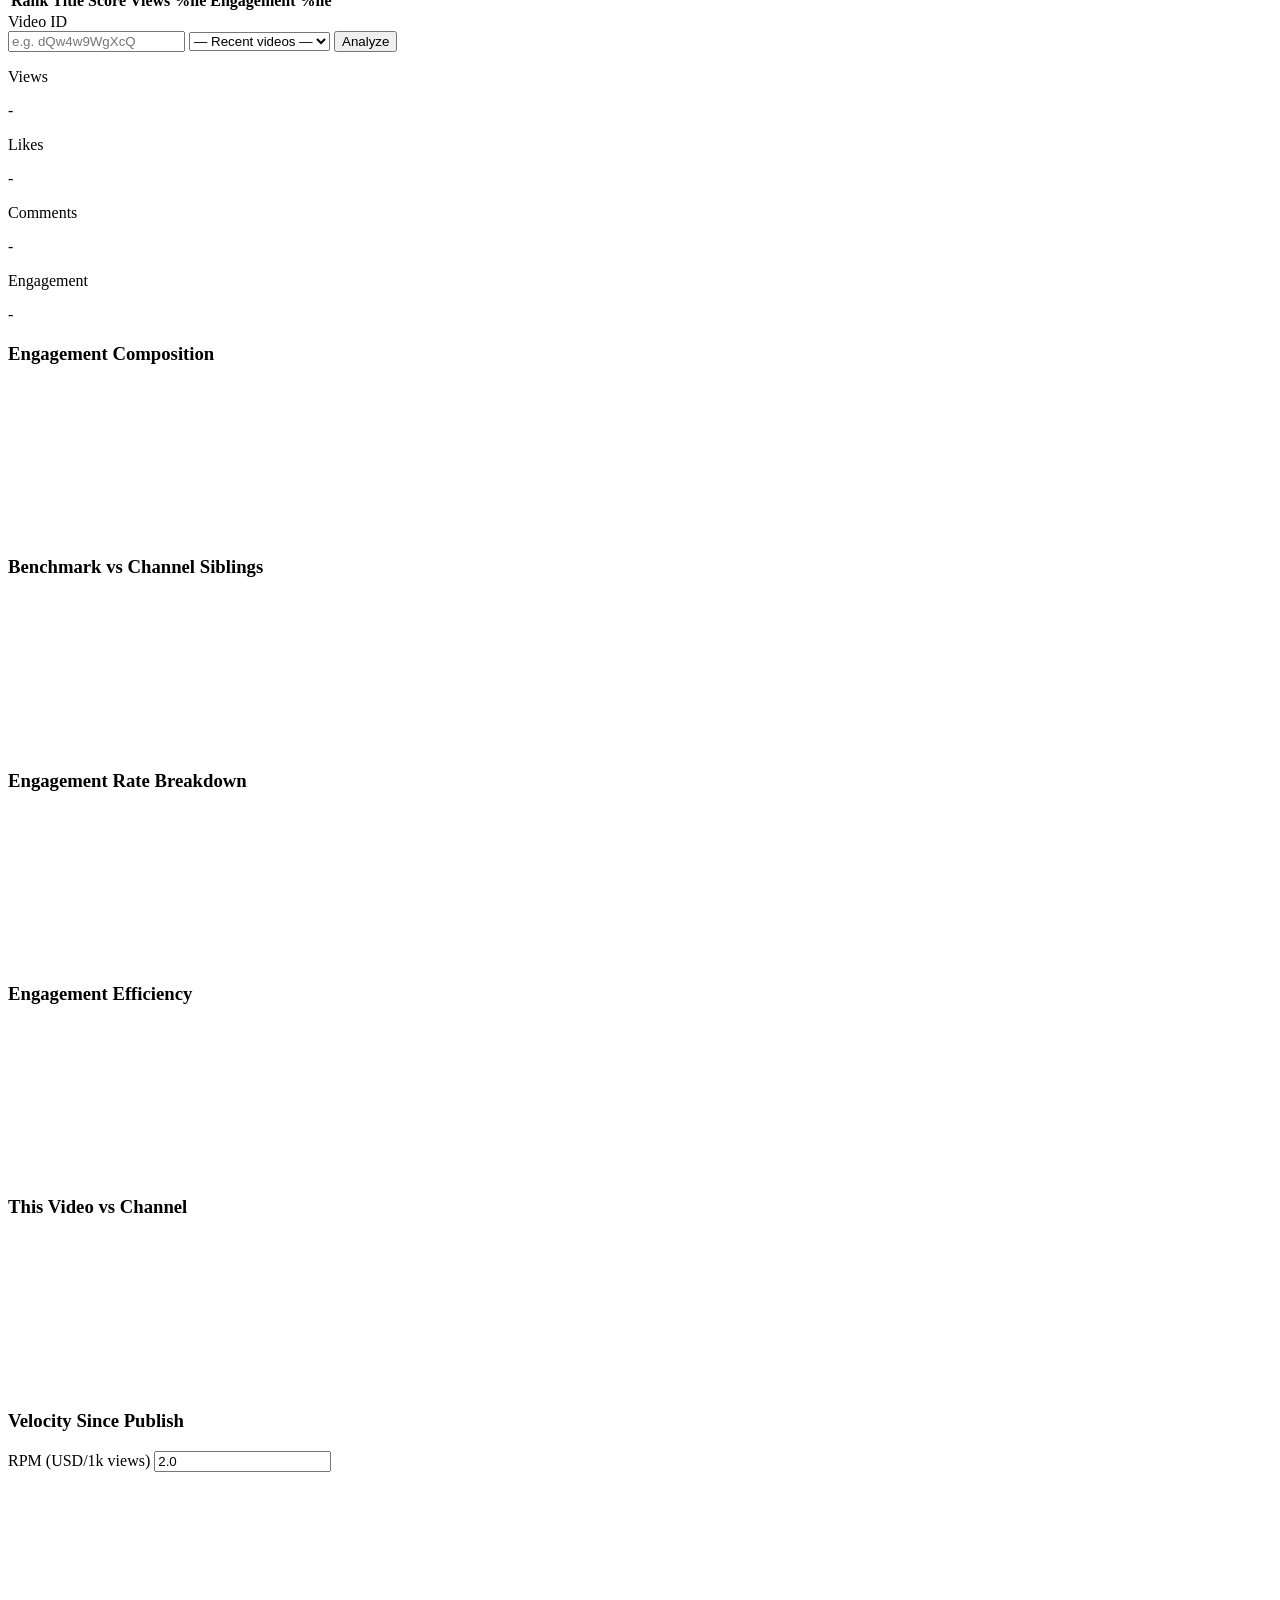
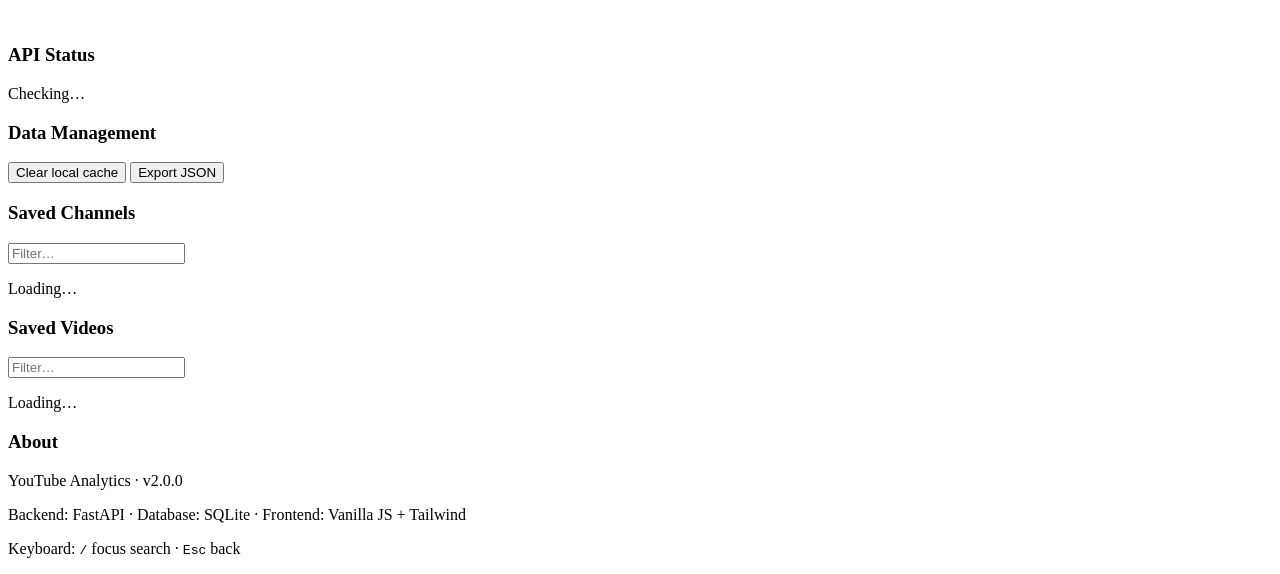
==== commit 661aa330: "feat: implement pagination and rate limiting for video analytics API - Added pagination helpers in `" ====
--- a/youtube_analytics/templates/index.html
+++ b/youtube_analytics/templates/index.html
@@ -5,7 +5,9 @@
     <meta name="viewport" content="width=device-width, initial-scale=1.0">
     <title>Creatorscope — YouTube Analytics</title>
     <link rel="icon" href="/static/favicon.ico">
-    <script src="https://cdn.tailwindcss.com"></script>
+    <!-- Tailwind via CDN. Pinned to 3.x for stability; for production
+         migrate to the Tailwind CLI build (drops ~3 MB of JIT compiler). -->
+    <script src="https://cdn.tailwindcss.com/3.4.16"></script>
     <link rel="preconnect" href="https://fonts.googleapis.com">
     <link rel="preconnect" href="https://fonts.gstatic.com" crossorigin>
     <link href="https://fonts.googleapis.com/css2?family=Inter:wght@400;500;600;700&family=JetBrains+Mono:wght@400;500&display=swap" rel="stylesheet">
@@ -38,8 +40,11 @@
 
 <div class="flex h-screen overflow-hidden">
 
+    <!-- Mobile sidebar overlay -->
+    <div id="sidebar-overlay" class="fixed inset-0 bg-slate-900/40 z-30 hidden md:hidden"></div>
+
     <!-- ============ Sidebar ============ -->
-    <aside id="sidebar" class="w-64 shrink-0 bg-white border-r border-slate-200 flex flex-col">
+    <aside id="sidebar" class="w-64 shrink-0 bg-white border-r border-slate-200 flex flex-col fixed md:static inset-y-0 left-0 z-40 -translate-x-full md:translate-x-0 transition-transform duration-200">
         <div class="px-5 py-4 border-b border-slate-200 flex items-center justify-between">
             <div class="flex items-center gap-2.5 min-w-0">
                 <div class="w-9 h-9 rounded-lg bg-gradient-to-br from-brand-600 to-brand-700 flex items-center justify-center text-white shadow-sm shrink-0">
@@ -102,16 +107,19 @@
     <div class="flex-1 flex flex-col overflow-hidden">
 
         <!-- Top Bar -->
-        <header class="h-14 shrink-0 bg-white border-b border-slate-200 flex items-center justify-between px-6">
+        <header class="h-14 shrink-0 bg-white border-b border-slate-200 flex items-center justify-between px-4 sm:px-6">
             <div class="flex items-center gap-3 min-w-0">
+                <button id="sidebar-toggle" class="md:hidden btn btn-ghost h-9 w-9 p-0" aria-label="Toggle menu">
+                    <svg width="18" height="18" viewBox="0 0 24 24" fill="none" stroke="currentColor" stroke-width="2"><line x1="3" y1="6" x2="21" y2="6"/><line x1="3" y1="12" x2="21" y2="12"/><line x1="3" y1="18" x2="21" y2="18"/></svg>
+                </button>
                 <h1 id="page-title" class="text-base font-semibold text-slate-900 truncate">Dashboard</h1>
-                <span id="page-breadcrumb" class="text-sm text-slate-400 truncate"></span>
+                <span id="page-breadcrumb" class="text-sm text-slate-400 truncate hidden sm:inline"></span>
             </div>
             <div class="flex items-center gap-2">
                 <div class="relative">
                     <svg class="w-4 h-4 absolute left-2.5 top-1/2 -translate-y-1/2 text-slate-400" viewBox="0 0 24 24" fill="none" stroke="currentColor" stroke-width="2"><circle cx="11" cy="11" r="8"/><path d="M21 21l-4.35-4.35"/></svg>
-                    <input id="global-search" type="text" placeholder="Filter saved channels  (press /)"
-                           class="w-72 h-9 pl-8 pr-3 text-sm bg-slate-100 border border-transparent rounded-md focus:bg-white focus:border-brand-500 focus:ring-2 focus:ring-brand-500/20 focus:outline-none transition">
+                    <input id="global-search" type="text" placeholder="Filter channels…"
+                           class="w-40 sm:w-72 h-9 pl-8 pr-3 text-sm bg-slate-100 border border-transparent rounded-md focus:bg-white focus:border-brand-500 focus:ring-2 focus:ring-brand-500/20 focus:outline-none transition">
                 </div>
             </div>
         </header>
@@ -308,6 +316,111 @@
                         <div class="panel-header"><h3 class="panel-title">View Outliers (Median + MAD)</h3></div>
                         <div class="panel-body"><div class="chart-container"><canvas id="outliers-canvas"></canvas></div></div>
                     </div>
+
+                    <!-- ============ Advanced Analytics ============ -->
+                    <div id="advanced-analytics" class="mt-6 hidden">
+                        <div class="flex items-center justify-between mb-3">
+                            <h3 class="text-lg font-semibold text-slate-900">Advanced analytics</h3>
+                            <span class="text-xs text-slate-500">Statistical breakdown</span>
+                        </div>
+
+                        <!-- Key insights: plain-language summary at the top -->
+                        <div class="panel mb-4 border-l-4 border-brand-500">
+                            <div class="panel-header"><h4 class="panel-title">Key insights</h4></div>
+                            <div class="panel-body">
+                                <ul id="aa-insights" class="space-y-2 text-sm text-slate-700"></ul>
+                            </div>
+                        </div>
+
+                        <div class="grid grid-cols-1 lg:grid-cols-3 gap-4 mb-4">
+                            <!-- Health score -->
+                            <div class="panel">
+                                <div class="panel-header"><h4 class="panel-title">Channel Health</h4></div>
+                                <div class="panel-body">
+                                    <p id="aa-health-score" class="text-5xl font-bold text-slate-900 tabular-nums">–</p>
+                                    <p id="aa-health-sub" class="text-xs text-slate-500 mt-1">Loading…</p>
+                                    <div id="aa-health-bars" class="mt-4 space-y-2"></div>
+                                </div>
+                            </div>
+                            <!-- Correlation -->
+                            <div class="panel">
+                                <div class="panel-header"><h4 class="panel-title">Engagement ↔ Views</h4></div>
+                                <div class="panel-body">
+                                    <p id="aa-corr-r" class="text-5xl font-bold text-slate-900 tabular-nums">–</p>
+                                    <p class="text-xs text-slate-500 mt-1">Pearson r (engagement % vs log-views)</p>
+                                    <p id="aa-corr-interp" class="text-sm text-slate-600 mt-3"></p>
+                                </div>
+                            </div>
+                            <!-- Decay model -->
+                            <div class="panel">
+                                <div class="panel-header"><h4 class="panel-title">Lifetime Decay Fit</h4></div>
+                                <div class="panel-body">
+                                    <div class="flex items-baseline gap-4">
+                                        <p class="text-xs text-slate-500 uppercase tracking-wide">Exponent</p>
+                                        <p id="aa-decay-exp" class="text-3xl font-bold text-slate-900 tabular-nums">–</p>
+                                        <p class="text-xs text-slate-500 uppercase tracking-wide ml-3">R²</p>
+                                        <p id="aa-decay-r2" class="text-3xl font-bold text-slate-900 tabular-nums">–</p>
+                                    </div>
+                                    <p id="aa-decay-interp" class="text-sm text-slate-600 mt-3"></p>
+                                </div>
+                            </div>
+                        </div>
+
+                        <div class="grid grid-cols-1 lg:grid-cols-2 gap-4 mb-4">
+                            <!-- Cadence histogram -->
+                            <div class="panel">
+                                <div class="panel-header"><h4 class="panel-title">Publishing Cadence</h4></div>
+                                <div class="panel-body">
+                                    <div id="aa-cadence-stats" class="aa-stat-row text-sm text-slate-600 mb-3"></div>
+                                    <div class="chart-container" style="height: 220px;"><canvas id="aa-cadence-canvas"></canvas></div>
+                                </div>
+                            </div>
+                            <!-- Heatmap -->
+                            <div class="panel">
+                                <div class="panel-header"><h4 class="panel-title">When This Channel Publishes</h4></div>
+                                <div class="panel-body">
+                                    <div id="aa-heatmap" class="space-y-4"></div>
+                                </div>
+                            </div>
+                        </div>
+
+                        <div class="grid grid-cols-1 lg:grid-cols-2 gap-4 mb-4">
+                            <!-- Title length -->
+                            <div class="panel">
+                                <div class="panel-header"><h4 class="panel-title">Title Length Impact</h4></div>
+                                <div class="panel-body">
+                                    <div class="chart-container" style="height: 220px;"><canvas id="aa-title-canvas"></canvas></div>
+                                    <p id="aa-title-note" class="text-xs text-slate-500 mt-2"></p>
+                                </div>
+                            </div>
+                            <!-- Earnings cone -->
+                            <div class="panel">
+                                <div class="panel-header"><h4 class="panel-title">Lifetime Earnings Cone</h4></div>
+                                <div class="panel-body">
+                                    <div id="aa-earnings"></div>
+                                </div>
+                            </div>
+                        </div>
+
+                        <!-- Composite ranking table -->
+                        <div class="panel">
+                            <div class="panel-header"><h4 class="panel-title">Top 5 by Composite Score</h4></div>
+                            <div class="panel-body">
+                                <table class="data-table">
+                                    <thead>
+                                        <tr>
+                                            <th>Rank</th>
+                                            <th>Title</th>
+                                            <th class="num">Score</th>
+                                            <th class="num">Views %ile</th>
+                                            <th class="num">Engagement %ile</th>
+                                        </tr>
+                                    </thead>
+                                    <tbody id="aa-composite-body"></tbody>
+                                </table>
+                            </div>
+                        </div>
+                    </div>
                 </section>
 
                 <!-- ============ Video Analytics ============ -->
@@ -432,6 +545,7 @@
 <script src="/static/js/analytics-helpers.js"></script>
 <script src="/static/js/channel-charts.js"></script>
 <script src="/static/js/video-charts.js"></script>
+<script src="/static/js/advanced-analytics.js"></script>
 <script src="/static/js/ui-enhancements.js"></script>
 </body>
 </html>
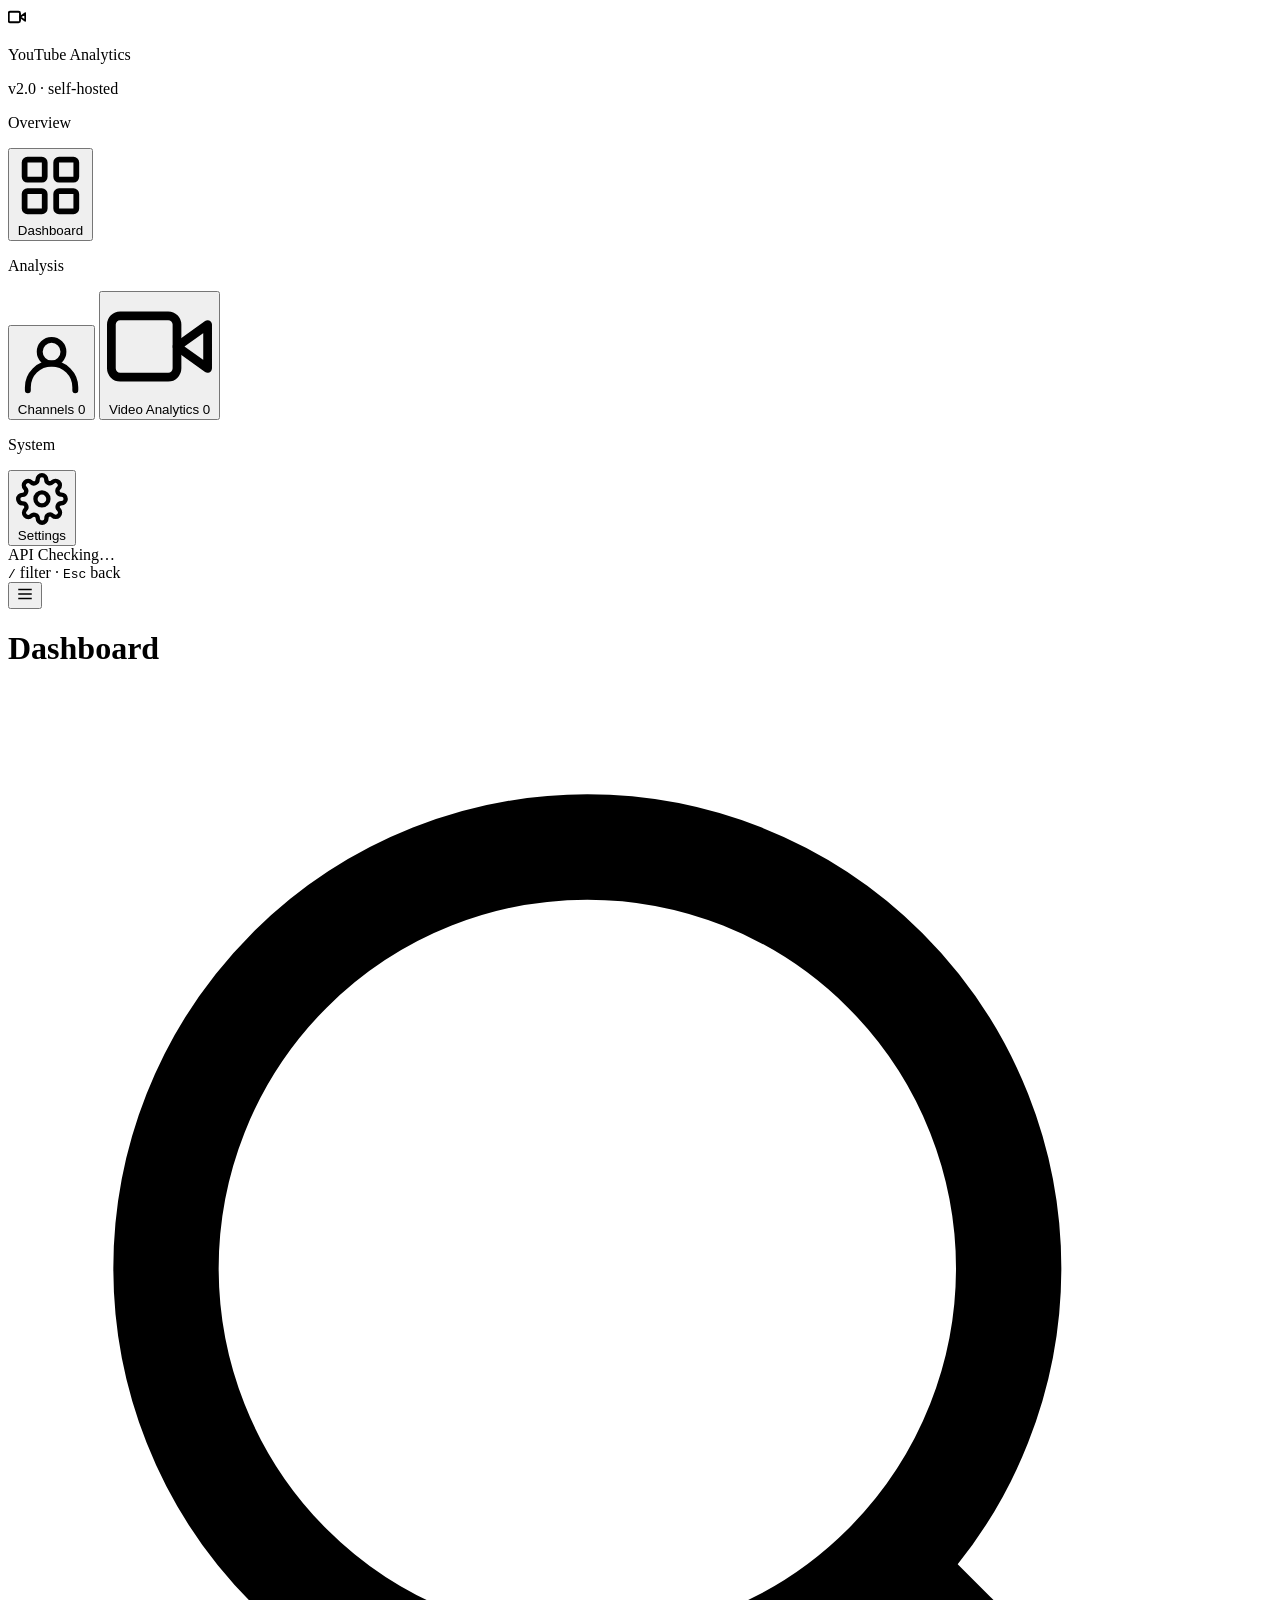
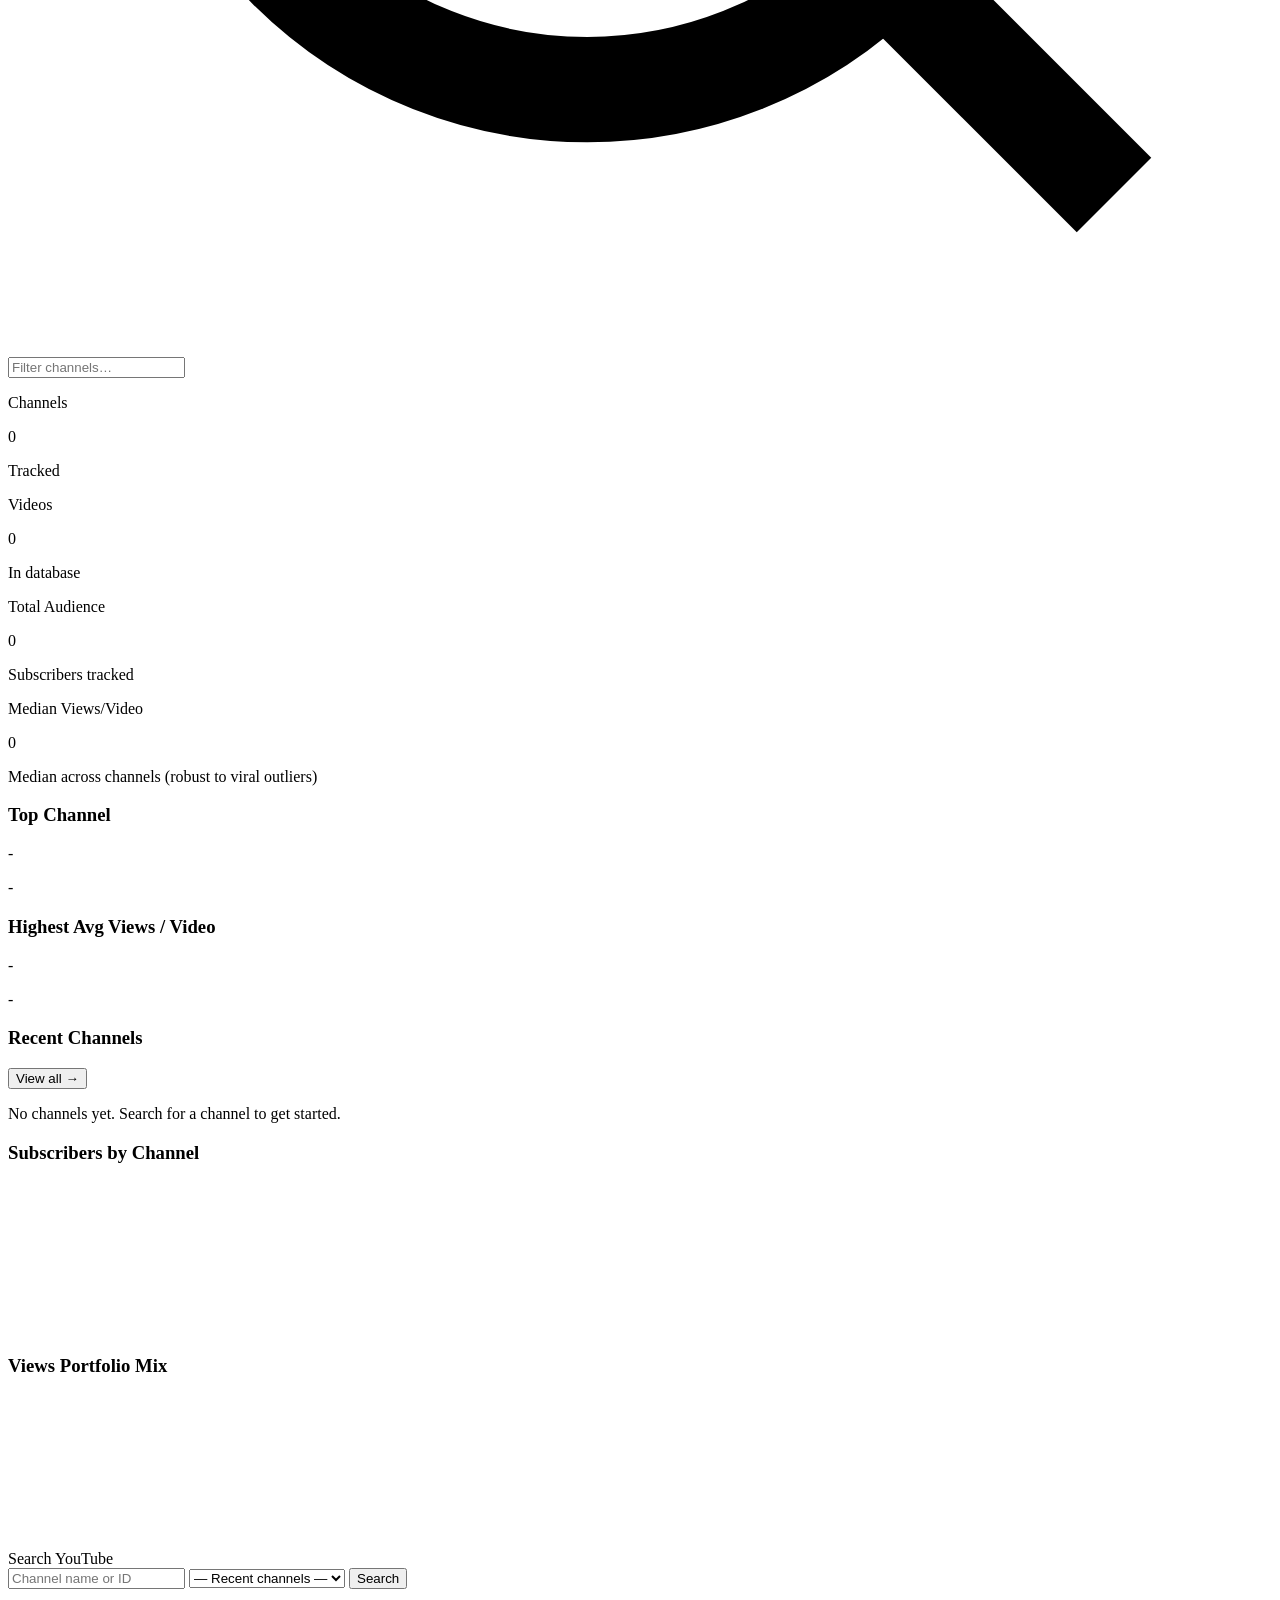
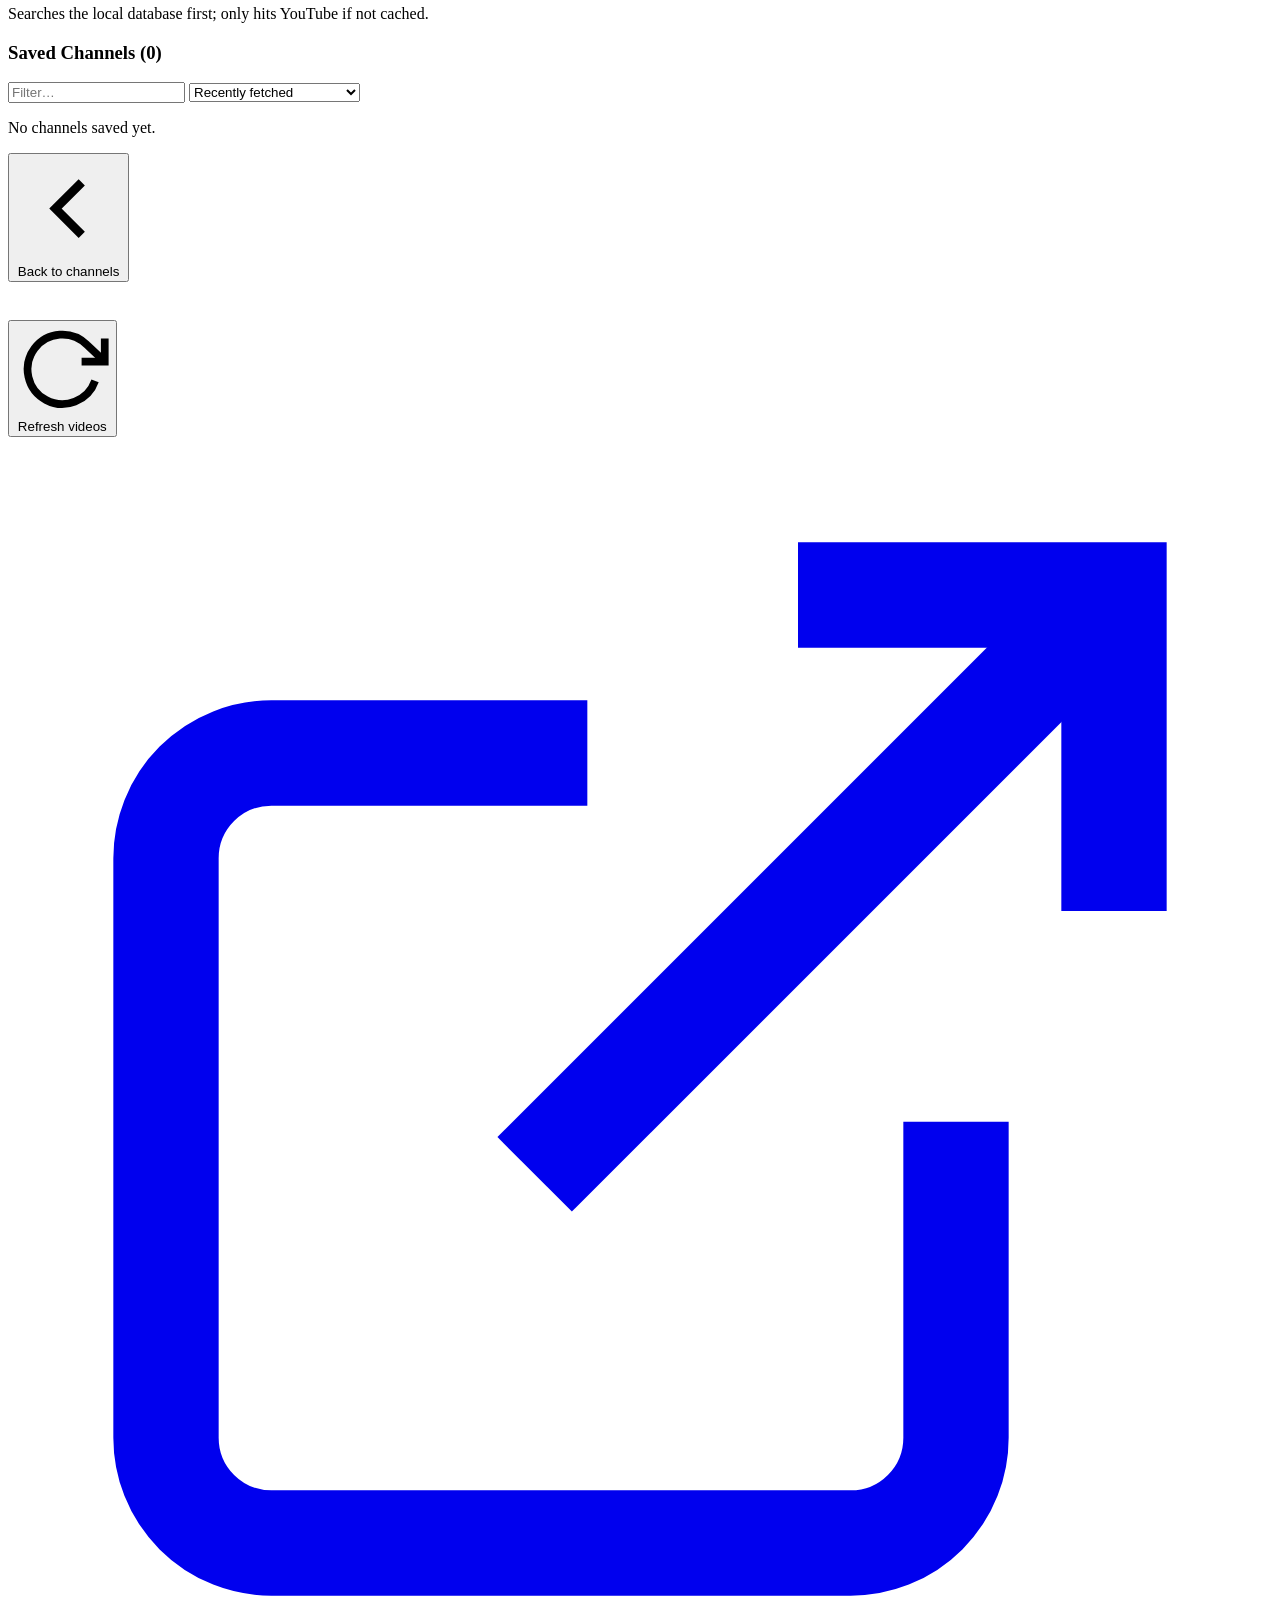
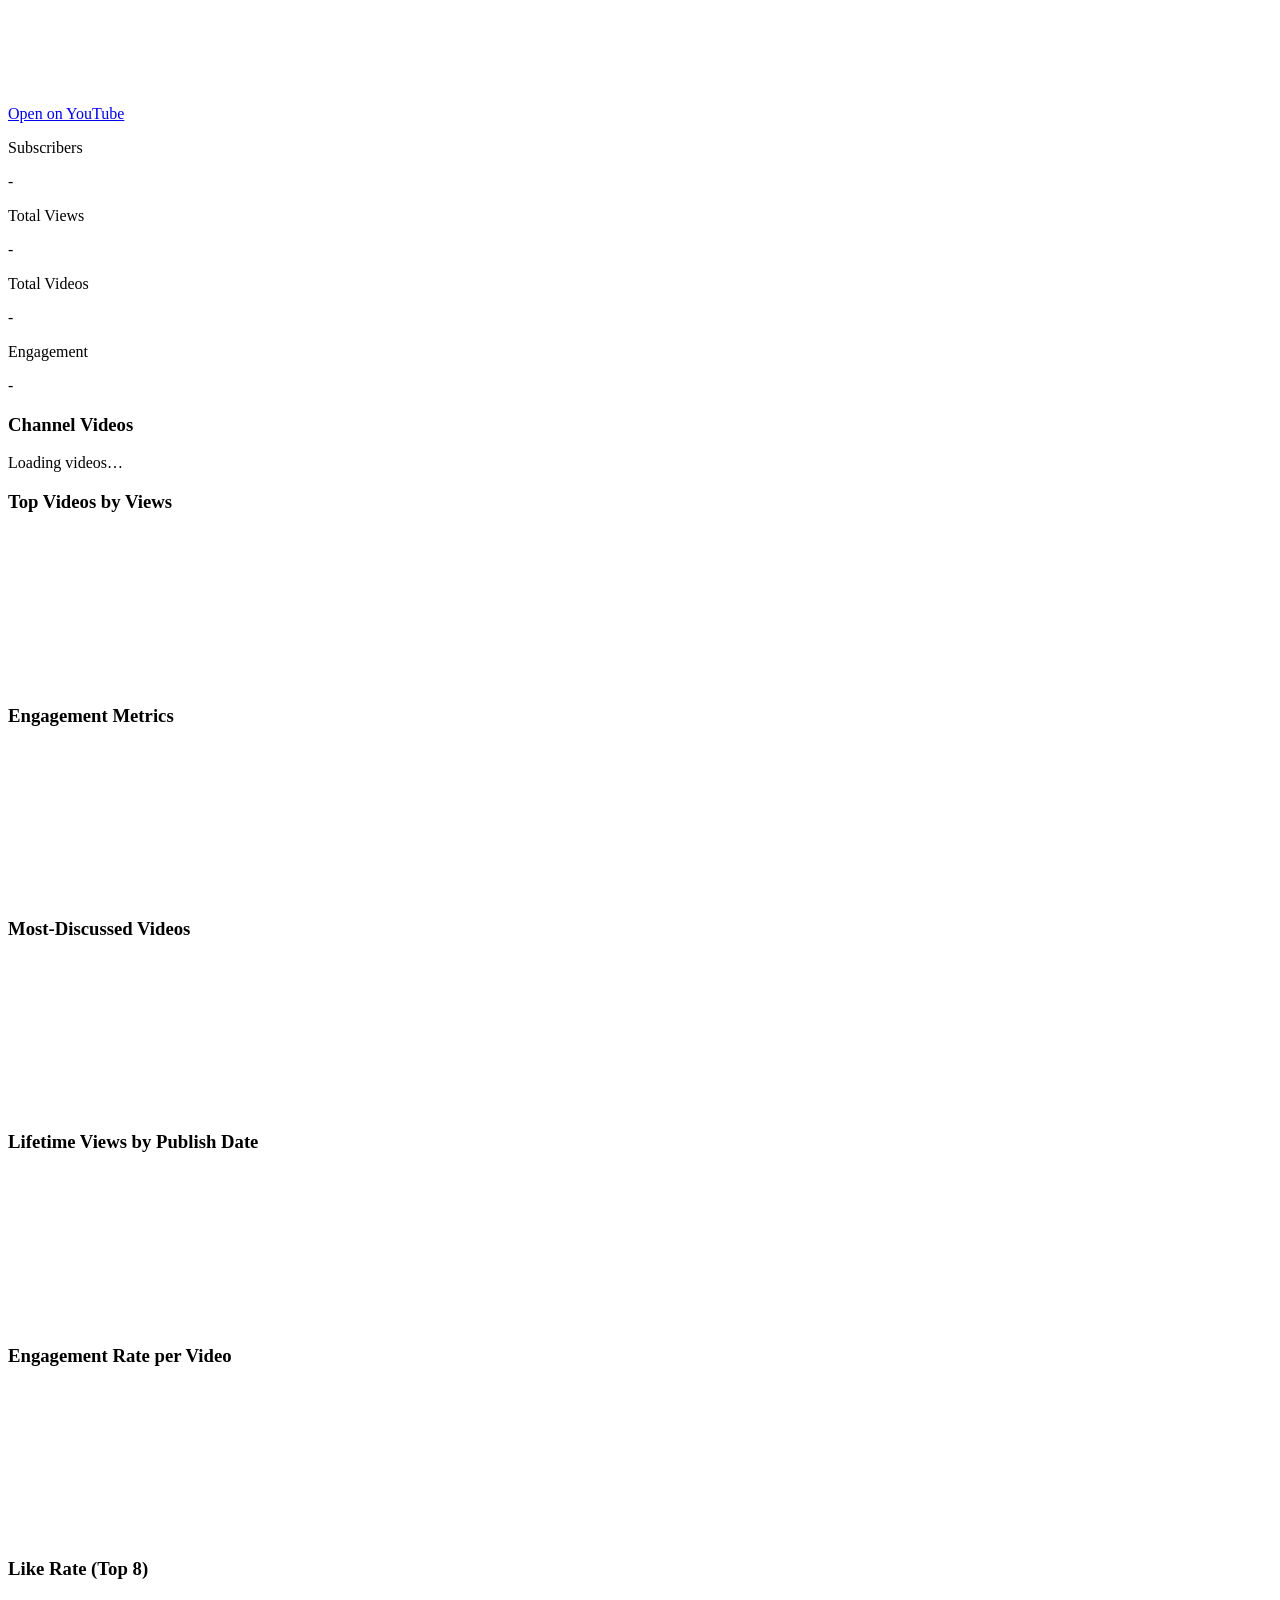
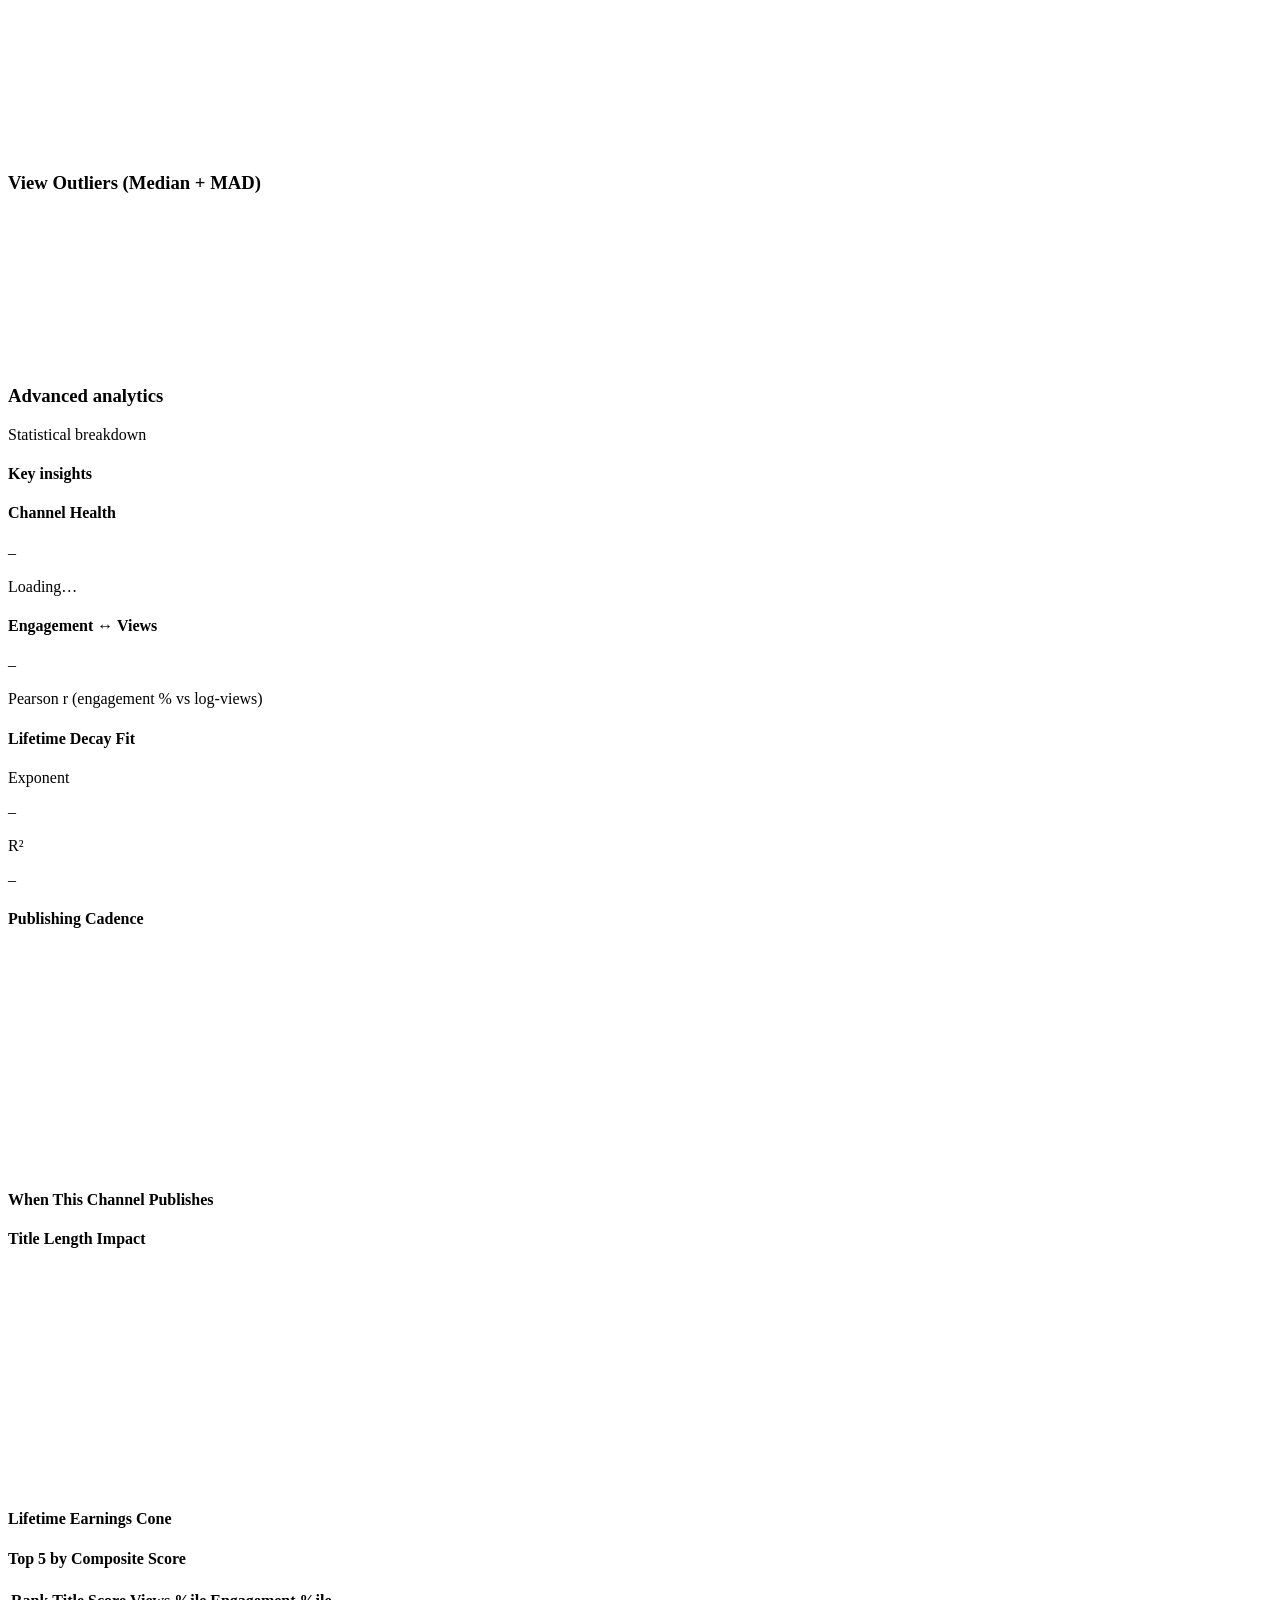
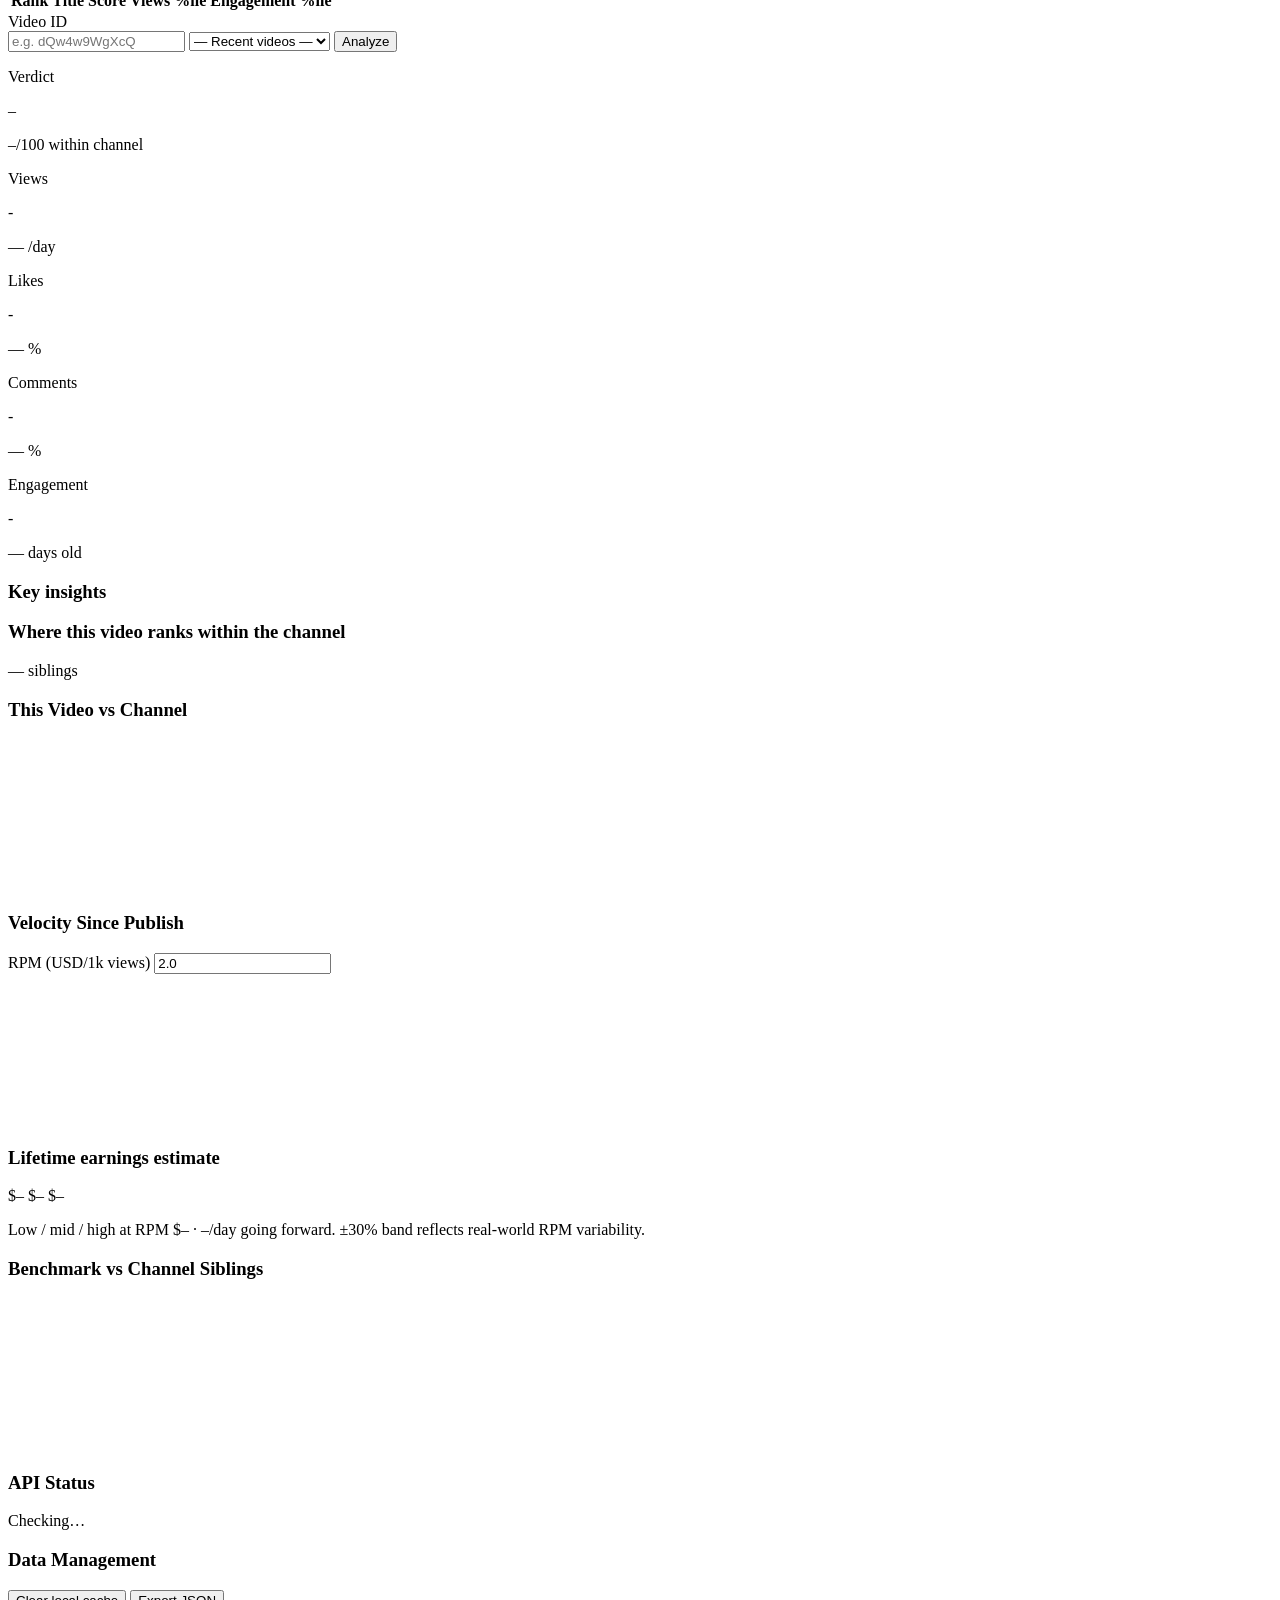
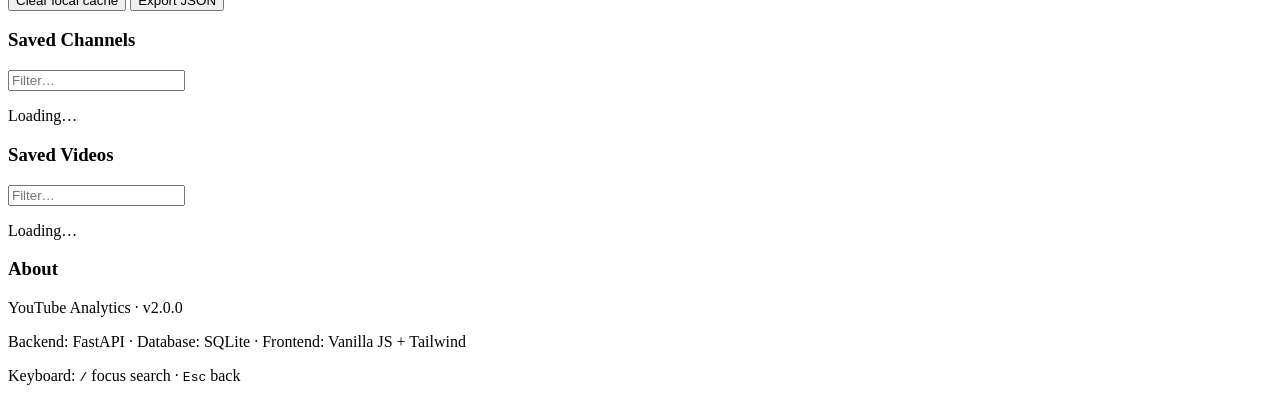
==== commit e2e18d73: "feat: Implement per-video advanced analytics and fetch strategy for channel videos - Added a new end" ====
--- a/youtube_analytics/templates/index.html
+++ b/youtube_analytics/templates/index.html
@@ -443,26 +443,40 @@
                         </div>
                     </div>
 
+                    <!-- KPI strip + Verdict badge -->
                     <div id="video-stats-section" class="hidden">
-                        <div class="grid grid-cols-2 lg:grid-cols-4 gap-3 mb-4">
-                            <div class="kpi-card"><p class="kpi-label">Views</p><p class="kpi-value" id="video-views">-</p></div>
-                            <div class="kpi-card"><p class="kpi-label">Likes</p><p class="kpi-value" id="video-likes">-</p></div>
-                            <div class="kpi-card"><p class="kpi-label">Comments</p><p class="kpi-value" id="video-comments">-</p></div>
-                            <div class="kpi-card"><p class="kpi-label">Engagement</p><p class="kpi-value" id="video-engagement">-</p></div>
-                        </div>
-                    </div>
-
-                    <div id="video-advanced-charts-section" class="hidden grid grid-cols-1 lg:grid-cols-2 gap-4 mb-4">
-                        <div class="panel"><div class="panel-header"><h3 class="panel-title">Engagement Composition</h3></div><div class="panel-body"><div class="chart-container"><canvas id="video-composition-canvas"></canvas></div></div></div>
-                        <div class="panel"><div class="panel-header"><h3 class="panel-title">Benchmark vs Channel Siblings</h3></div><div class="panel-body"><div class="chart-container"><canvas id="video-benchmark-canvas"></canvas></div></div></div>
-                    </div>
-
-                    <div id="video-insights-charts-section" class="hidden grid grid-cols-1 lg:grid-cols-2 gap-4 mb-4">
-                        <div class="panel"><div class="panel-header"><h3 class="panel-title">Engagement Rate Breakdown</h3></div><div class="panel-body"><div class="chart-container"><canvas id="video-engagement-rate-canvas"></canvas></div></div></div>
-                        <div class="panel"><div class="panel-header"><h3 class="panel-title">Engagement Efficiency</h3></div><div class="panel-body"><div class="chart-container"><canvas id="video-percentile-canvas"></canvas></div></div></div>
-                    </div>
-
-                    <div id="video-trend-charts-section" class="hidden grid grid-cols-1 lg:grid-cols-2 gap-4">
+                        <div class="grid grid-cols-2 lg:grid-cols-5 gap-3 mb-4">
+                            <div class="kpi-card">
+                                <p class="kpi-label">Verdict</p>
+                                <p class="kpi-value" id="va-verdict-label">–</p>
+                                <p class="kpi-sub"><span id="va-verdict-score">–</span>/100 within channel</p>
+                            </div>
+                            <div class="kpi-card"><p class="kpi-label">Views</p><p class="kpi-value" id="video-views">-</p><p class="kpi-sub" id="va-views-per-day">— /day</p></div>
+                            <div class="kpi-card"><p class="kpi-label">Likes</p><p class="kpi-value" id="video-likes">-</p><p class="kpi-sub" id="va-like-rate">— %</p></div>
+                            <div class="kpi-card"><p class="kpi-label">Comments</p><p class="kpi-value" id="video-comments">-</p><p class="kpi-sub" id="va-comment-rate">— %</p></div>
+                            <div class="kpi-card"><p class="kpi-label">Engagement</p><p class="kpi-value" id="video-engagement">-</p><p class="kpi-sub" id="va-age">— days old</p></div>
+                        </div>
+                    </div>
+
+                    <!-- Key insights (plain-language conclusions) -->
+                    <div id="video-insights-panel" class="panel mb-4 border-l-4 border-brand-500 hidden">
+                        <div class="panel-header"><h3 class="panel-title">Key insights</h3></div>
+                        <div class="panel-body">
+                            <ul id="va-insights" class="space-y-2 text-sm text-slate-700"></ul>
+                        </div>
+                    </div>
+
+                    <!-- Percentile bars (vs channel siblings) -->
+                    <div id="video-percentile-panel" class="panel mb-4 hidden">
+                        <div class="panel-header flex items-center justify-between">
+                            <h3 class="panel-title">Where this video ranks within the channel</h3>
+                            <span class="text-xs text-slate-500" id="va-siblings-count">— siblings</span>
+                        </div>
+                        <div class="panel-body space-y-3" id="va-percentile-bars"></div>
+                    </div>
+
+                    <!-- Charts row: trend + velocity -->
+                    <div id="video-trend-charts-section" class="hidden grid grid-cols-1 lg:grid-cols-2 gap-4 mb-4">
                         <div class="panel"><div class="panel-header"><h3 class="panel-title">This Video vs Channel</h3></div><div class="panel-body"><div class="chart-container"><canvas id="video-channel-trend-canvas"></canvas></div></div></div>
                         <div class="panel">
                             <div class="panel-header flex items-center justify-between">
@@ -475,6 +489,29 @@
                             <div class="panel-body"><div class="chart-container"><canvas id="video-velocity-canvas"></canvas></div></div>
                         </div>
                     </div>
+
+                    <!-- Earnings cone -->
+                    <div id="video-earnings-panel" class="panel mb-4 hidden">
+                        <div class="panel-header"><h3 class="panel-title">Lifetime earnings estimate</h3></div>
+                        <div class="panel-body">
+                            <div class="aa-earnings-row">
+                                <span class="aa-earnings-low">$<span id="va-earnings-low">–</span></span>
+                                <span class="aa-earnings-mid">$<span id="va-earnings-mid">–</span></span>
+                                <span class="aa-earnings-high">$<span id="va-earnings-high">–</span></span>
+                            </div>
+                            <div class="aa-earnings-bar"><div class="aa-earnings-fill"></div></div>
+                            <p class="text-xs text-slate-500 mt-2">
+                                Low / mid / high at RPM $<span id="va-earnings-rpm">–</span>
+                                · <span id="va-earnings-per-day">–</span>/day going forward.
+                                ±30% band reflects real-world RPM variability.
+                            </p>
+                        </div>
+                    </div>
+
+                    <!-- Benchmark chart (kept — it's actually useful) -->
+                    <div id="video-advanced-charts-section" class="hidden mb-4">
+                        <div class="panel"><div class="panel-header"><h3 class="panel-title">Benchmark vs Channel Siblings</h3></div><div class="panel-body"><div class="chart-container"><canvas id="video-benchmark-canvas"></canvas></div></div></div>
+                    </div>
                 </section>
 
                 <!-- ============ Settings ============ -->
@@ -546,6 +583,7 @@
 <script src="/static/js/channel-charts.js"></script>
 <script src="/static/js/video-charts.js"></script>
 <script src="/static/js/advanced-analytics.js"></script>
+<script src="/static/js/video-advanced-analytics.js"></script>
 <script src="/static/js/ui-enhancements.js"></script>
 </body>
 </html>
